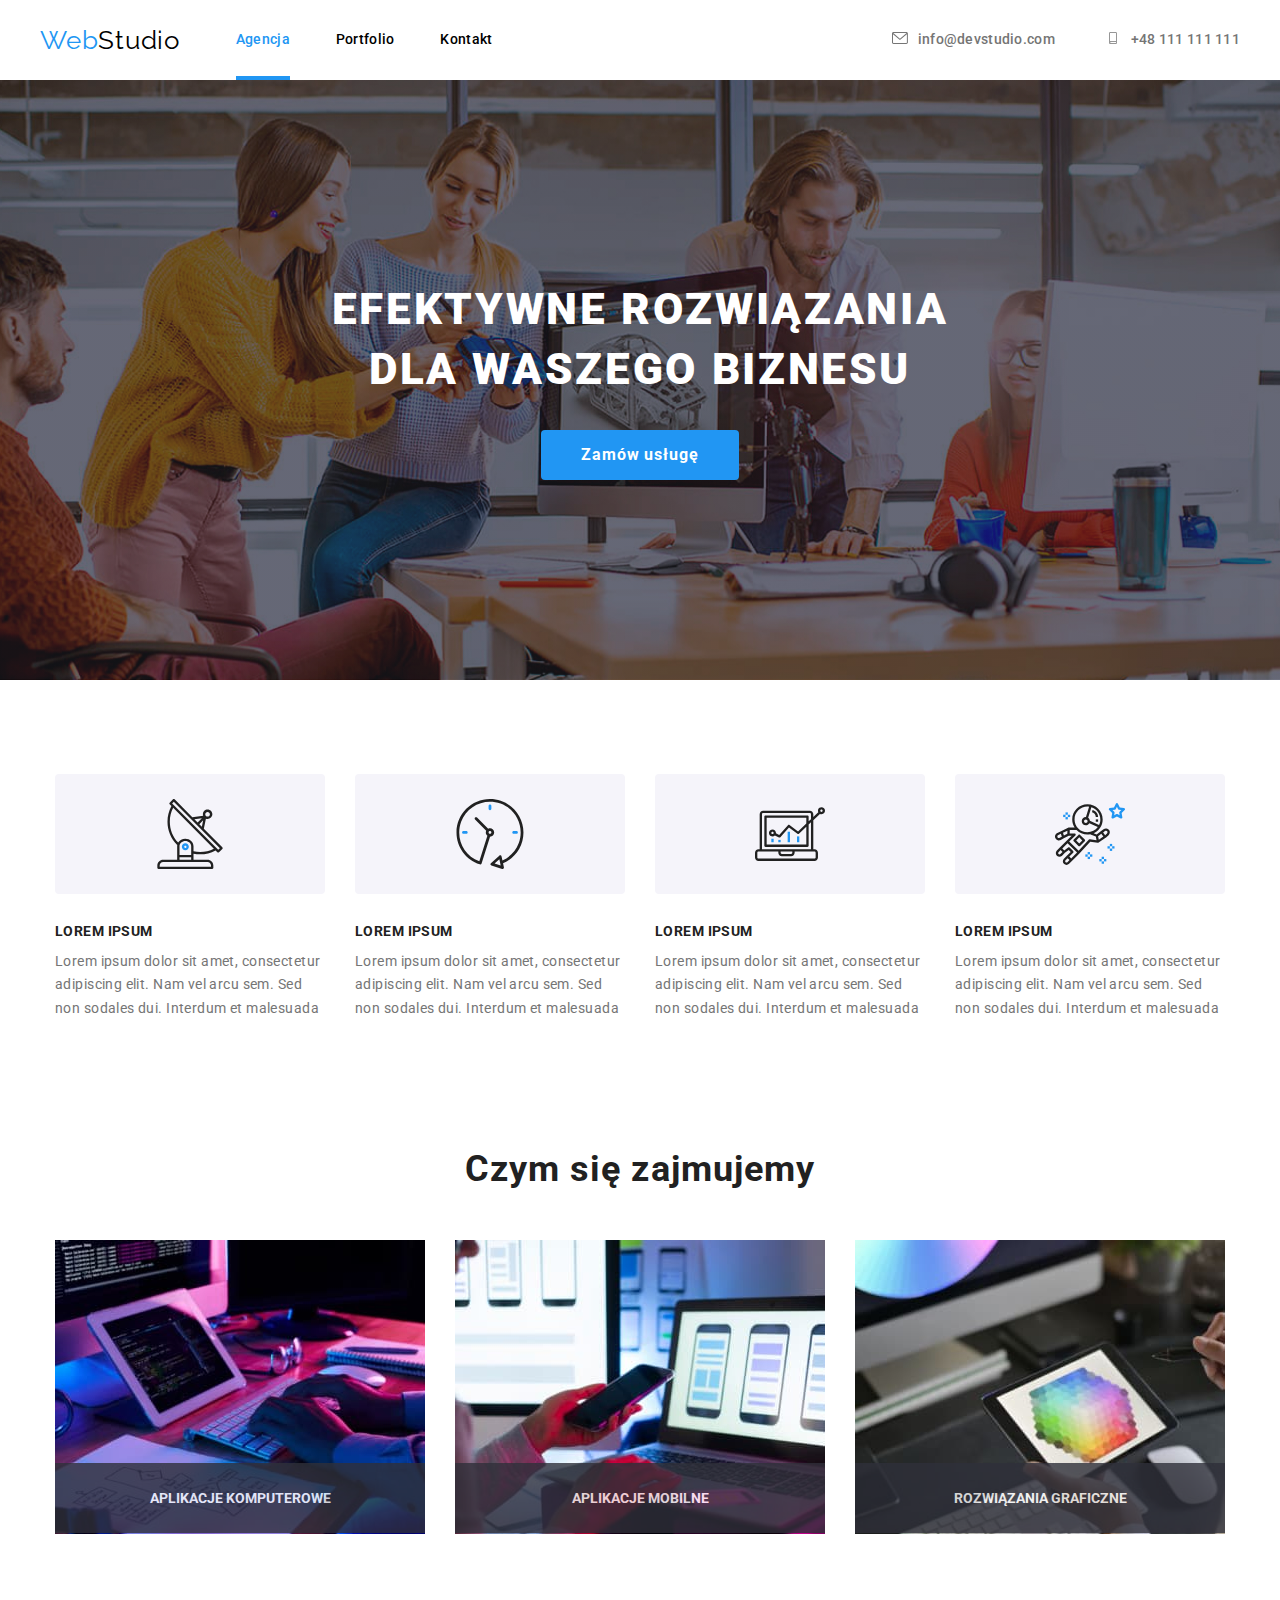
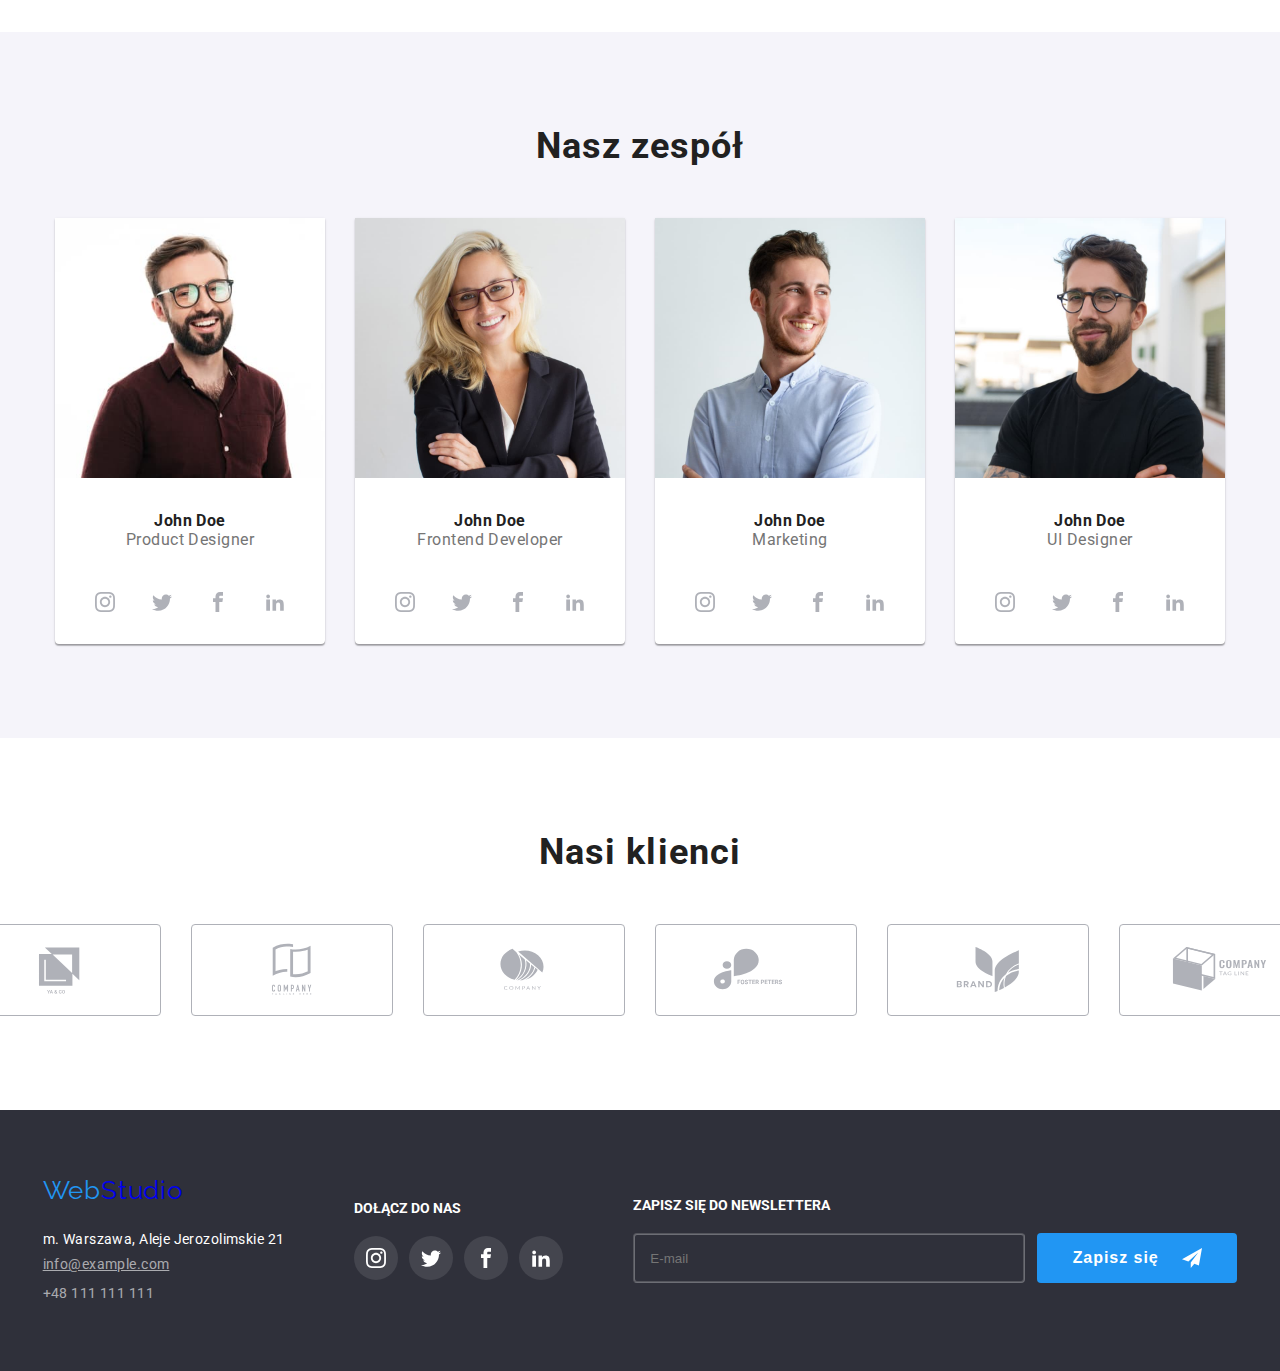
==== index.html @ 7dbed8f9 "mobile response" ====
<!DOCTYPE html>
<html lang="pl">
  <head>
    <meta charset="UTF-8" />
    <meta http-equiv="X-UA-Compatible" content="IE=edge" />
    <meta name="viewport" content="width=device-width, initial-scale=1.0" />
    <link rel="stylesheet" href="./css/modern-normalize.css" />
    <link href="./css/main.min.css" rel="stylesheet" />
    <title>Zadanie domowe nr 8 - strona główna</title>
    <link rel="preconnect" href="https://fonts.googleapis.com" />
    <link rel="preconnect" href="https://fonts.gstatic.com" crossorigin />
    <link
      href="https://fonts.googleapis.com/css2?family=Raleway:wght@700&family=Roboto:wght@400;500;700;900&display=swap"
      rel="stylesheet"
    />
  </head>
  <body>
    <div class="modal__backdrop is-hidden" data-modal>
      <div class="modal">
        <button class="modal__btn" data-modal-close>
          <svg class="modal__close-btn" width="11" height="11">
            <use href="./images/sprite.svg#close-x"></use>
          </svg>
        </button>
        <h1 class="modal__header">Zostaw swoje dane w formularzu poniżej</h1>
        <form>
          <label class="modal__label" for="name">Imię</label>
          <div id="name" class="modal__fieldset">
            <input name="Name-form" class="modal__input" type="text" />
            <svg class="modal__ico" width="12" height="12">
              <use href="./images/icons.svg#ico-name"></use>
            </svg>
          </div>

          <label class="modal__label" for="phone">Telefon</label>
          <div id="phone" class="modal__fieldset">
            <input name="Phone-form" class="modal__input" type="tel" />
            <svg class="modal__ico" width="13" height="13">
              <use href="./images/icons.svg#ico-phone"></use>
            </svg>
          </div>

          <label class="modal__label" for="email">Email</label>
          <div id="email" class="modal__fieldset">
            <input name="Mail-form" class="modal__input" type="email" />
            <svg class="modal__ico" width="15" height="12">
              <use href="./images/icons.svg#ico-mail"></use>
            </svg>
          </div>

          <label class="modal__label" for="comment">Komentarz</label>
          <div id="comment" class="modal__textarea-fieldset">
            <textarea
              name="Comment-form"
              class="modal__input modal__textarea"
              placeholder="Wprowadź tekst"
            ></textarea>
          </div>
          <div class="modal__checkbox">
            <label class="modal__checkbox-label"
              ><input
                class="modal__check-input"
                type="checkbox"
                name="checkbox"
              />
              <svg class="modal__ico modal__ico-checked" width="18" height="18">
                <use href="./images/icons.svg#ico-checked"></use>
              </svg>
              <div class="modal__ico modal__ico-unchecked"></div>
              <p class="modal__rule-information">
                Oświadczam iż akceptuję
                <a class="modal__rule-information-color" href="#Regulamin"
                  >Regulamin</a
                >
                i
                <a class="modal__rule-information-color" href="#Polityka"
                  >Politykę Prywatności.</a
                >
              </p>
            </label>
          </div>
          <div class="modal__button-container">
            <button class="modal__button" type="submit">Wyślij</button>
          </div>
        </form>
      </div>
    </div>

    <header class="header">
      <div class="header__cointainer">
        <p class="header__logo">
          <a href="./index.html" class="header__logo">
            <span class="blue">Web</span>Studio</a
          >
        </p>
        <div class="header__mobile-menu">
          <svg width="24" height="16">
            <use href="./images/sprite.svg#menu-mobile"></use>
          </svg>
        </div>
        <nav class="header__navigation">
          <ul class="header__menu">
            <li>
              <a href="./index.html"
                ><p class="header__link header__link--active">Agencja</p></a
              >
            </li>
            <li>
              <a href="./portfolio.html"
                ><p class="header__link">Portfolio</p></a
              >
            </li>
            <li>
              <a href="#"><p class="header__link">Kontakt</p></a>
            </li>
          </ul>
        </nav>
        <ul class="header__adres">
          <li>
            <div class="header__post">
              <a class="header__mail" href="mailto:info@devstudio.com">
                <svg class="header__envelope" width="16" height="12">
                  <use href="./images/sprite.svg#icon-envelope"></use>
                </svg>
                <p class="header__contact">info@devstudio.com</p></a
              >
            </div>
          </li>
          <li>
            <div class="header__tel">
              <a class="header__mobile" href="tel:+48111111111">
                <svg class="header__phone" width="16" height="12">
                  <use href="./images/sprite.svg#icon-smartphone"></use>
                </svg>
                <p class="header__contact">+48 111 111 111</p></a
              >
            </div>
          </li>
        </ul>
      </div>
    </header>
    <main>
      <section class="banner">
        <h1 class="banner__title">
          Efektywne rozwiązania <br />
          dla waszego biznesu
        </h1>

        <button class="banner__button" type="button" data-modal-open>
          Zamów usługę
        </button>
      </section>

      <div class="property-container">
        <section class="property">
          <div class="property__list-container">
            <h2 style="opacity: 0; pointer-events: none; position: absolute">
              Lista
            </h2>
            <ul class="property__logos--screen-large">
              <li>
                <div class="property__logo">
                  <svg width="70" height="70">
                    <use href="./images/sprite.svg#icon-antenna-1"></use>
                  </svg>
                </div>
              </li>
              <li>
                <div class="property__logo">
                  <svg width="70" height="70">
                    <use href="./images/sprite.svg#icon-clock-1"></use>
                  </svg>
                </div>
              </li>
              <li>
                <div class="property__logo">
                  <svg width="70" height="70">
                    <use href="./images/sprite.svg#icon-diagram-1"></use>
                  </svg>
                </div>
              </li>
              <li>
                <div class="property__logo">
                  <svg width="70" height="70">
                    <use href="./images/sprite.svg#icon-astronaut-1"></use>
                  </svg>
                </div>
              </li>
              <li class="property__textbox">
                <h3 class="property__title">Lorem ipsum</h3>
                <p class="property__information">
                  Lorem ipsum dolor sit amet, consectetur adipiscing elit. Nam
                  vel arcu sem. Sed non sodales dui. Interdum et malesuada
                </p>
              </li>
              <li class="property__textbox">
                <h3 class="property__title">Lorem ipsum</h3>
                <p class="property__information">
                  Lorem ipsum dolor sit amet, consectetur adipiscing elit. Nam
                  vel arcu sem. Sed non sodales dui. Interdum et malesuada
                </p>
              </li>
              <li class="property__textbox">
                <h3 class="property__title">Lorem ipsum</h3>
                <p class="property__information">
                  Lorem ipsum dolor sit amet, consectetur adipiscing elit. Nam
                  vel arcu sem. Sed non sodales dui. Interdum et malesuada
                </p>
              </li>
              <li class="property__textbox">
                <h3 class="property__title">Lorem ipsum</h3>
                <p class="property__information">
                  Lorem ipsum dolor sit amet, consectetur adipiscing elit. Nam
                  vel arcu sem. Sed non sodales dui. Interdum et malesuada
                </p>
              </li>
            </ul>
            <!-- <ul class="property__description--mobile">
              <li class="property__textbox">
                <h3 class="property__title">Lorem ipsum</h3>
                <p class="property__information">
                  Lorem ipsum dolor sit amet, consectetur adipiscing elit. Nam
                  vel arcu sem. Sed non sodales dui. Interdum et malesuada
                </p>
              </li>
              <li class="property__textbox">
                <h3 class="property__title">Lorem ipsum</h3>
                <p class="property__information">
                  Lorem ipsum dolor sit amet, consectetur adipiscing elit. Nam
                  vel arcu sem. Sed non sodales dui. Interdum et malesuada
                </p>
              </li>
              <li class="property__textbox">
                <h3 class="property__title">Lorem ipsum</h3>
                <p class="property__information">
                  Lorem ipsum dolor sit amet, consectetur adipiscing elit. Nam
                  vel arcu sem. Sed non sodales dui. Interdum et malesuada
                </p>
              </li>
              <li class="property__textbox">
                <h3 class="property__title">Lorem ipsum</h3>
                <p class="property__information">
                  Lorem ipsum dolor sit amet, consectetur adipiscing elit. Nam
                  vel arcu sem. Sed non sodales dui. Interdum et malesuada
                </p>
              </li>
            </ul> -->
            <ul class="property__logos--screen-medium">
              <li>
                <div class="property__logo">
                  <svg width="70" height="70">
                    <use href="./images/sprite.svg#icon-antenna-1"></use>
                  </svg>
                </div>
              </li>
              <li>
                <div class="property__logo">
                  <svg width="70" height="70">
                    <use href="./images/sprite.svg#icon-clock-1"></use>
                  </svg>
                </div>
              </li>

              <li class="property__textbox">
                <h3 class="property__title">Lorem ipsum</h3>
                <p class="property__information">
                  Lorem ipsum dolor sit amet, consectetur adipiscing elit. Nam
                  vel arcu sem. Sed non sodales dui. Interdum et malesuada
                </p>
              </li>
              <li class="property__textbox">
                <h3 class="property__title">Lorem ipsum</h3>
                <p class="property__information">
                  Lorem ipsum dolor sit amet, consectetur adipiscing elit. Nam
                  vel arcu sem. Sed non sodales dui. Interdum et malesuada
                </p>
              </li>
              <li>
                <div class="property__logo">
                  <svg width="70" height="70">
                    <use href="./images/sprite.svg#icon-diagram-1"></use>
                  </svg>
                </div>
              </li>
              <li>
                <div class="property__logo">
                  <svg width="70" height="70">
                    <use href="./images/sprite.svg#icon-astronaut-1"></use>
                  </svg>
                </div>
              </li>
              <li class="property__textbox">
                <h3 class="property__title">Lorem ipsum</h3>
                <p class="property__information">
                  Lorem ipsum dolor sit amet, consectetur adipiscing elit. Nam
                  vel arcu sem. Sed non sodales dui. Interdum et malesuada
                </p>
              </li>
              <li class="property__textbox">
                <h3 class="property__title">Lorem ipsum</h3>
                <p class="property__information">
                  Lorem ipsum dolor sit amet, consectetur adipiscing elit. Nam
                  vel arcu sem. Sed non sodales dui. Interdum et malesuada
                </p>
              </li>
            </ul>
            <ul class="property__logos--screen-mobile">
              <li>
                <div class="property__logo">
                  <svg width="70" height="70">
                    <use href="./images/sprite.svg#icon-antenna-1"></use>
                  </svg>
                </div>
              </li>
              <li class="property__textbox">
                <h3 class="property__title">Lorem ipsum</h3>
                <p class="property__information">
                  Lorem ipsum dolor sit amet, consectetur adipiscing elit. Nam
                  vel arcu sem. Sed non sodales dui. Interdum et malesuada
                </p>
              </li>
              <li>
                <div class="property__logo">
                  <svg width="70" height="70">
                    <use href="./images/sprite.svg#icon-clock-1"></use>
                  </svg>
                </div>
              </li>
              <li class="property__textbox">
                <h3 class="property__title">Lorem ipsum</h3>
                <p class="property__information">
                  Lorem ipsum dolor sit amet, consectetur adipiscing elit. Nam
                  vel arcu sem. Sed non sodales dui. Interdum et malesuada
                </p>
              </li>
              <li>
                <div class="property__logo">
                  <svg width="70" height="70">
                    <use href="./images/sprite.svg#icon-diagram-1"></use>
                  </svg>
                </div>
              </li>
              <li class="property__textbox">
                <h3 class="property__title">Lorem ipsum</h3>
                <p class="property__information">
                  Lorem ipsum dolor sit amet, consectetur adipiscing elit. Nam
                  vel arcu sem. Sed non sodales dui. Interdum et malesuada
                </p>
              </li>
              <li>
                <div class="property__logo">
                  <svg width="70" height="70">
                    <use href="./images/sprite.svg#icon-astronaut-1"></use>
                  </svg>
                </div>
              </li>

              <li class="property__textbox">
                <h3 class="property__title">Lorem ipsum</h3>
                <p class="property__information">
                  Lorem ipsum dolor sit amet, consectetur adipiscing elit. Nam
                  vel arcu sem. Sed non sodales dui. Interdum et malesuada
                </p>
              </li>
            </ul>
          </div>
          <div class="task">
            <h2 class="task__header">Czym się zajmujemy</h2>

            <ul class="task__img">
              <li>
                <img
                  src="./images/1.jpg"
                  alt="Mężczyzna piszący na klawiaturze"
                  width="370"
                  height="294"
                />
                <p class="task__description">aplikacje komputerowe</p>
              </li>
              <li>
                <img
                  src="./images/2.jpg"
                  alt="Osoba pracująca przy komputerze"
                  width="370"
                  height="294"
                />
                <p class="task__description">aplikacje mobilne</p>
              </li>
              <li>
                <img
                  src="./images/3.jpg"
                  alt="Osoba trzyma w ręku tablet"
                  width="370"
                  height="294"
                />
                <p class="task__description">rozwiązania graficzne</p>
              </li>
            </ul>
          </div>
        </section>
      </div>
      <section class="team">
        <h2 class="team__header">Nasz zespół</h2>
        <ul class="team__workers">
          <li class="team__worker-box">
            <img
              src="./images/e1.jpg"
              alt="Pracownik"
              width="270"
              height="260"
            />
            <div class="team__title-box">
              <h3 class="team__title"><strong>John Doe</strong></h3>
              <p class="team__position">Product Designer</p>
            </div>
            <div class="team__socials">
              <div class="team__ico">
                <svg class="team__icon" width="20" height="20">
                  <use href="./images/sprite.svg#icon-instagram"></use>
                </svg>
              </div>
              <div class="team__ico">
                <svg class="team__icon" width="20" height="20">
                  <use href="./images/sprite.svg#icon-twitter"></use>
                </svg>
              </div>
              <div class="team__ico">
                <svg class="team__icon" width="20" height="20">
                  <use href="./images/sprite.svg#icon-facebook"></use>
                </svg>
              </div>
              <div class="team__ico">
                <svg class="team__icon" width="20" height="20">
                  <use href="./images/sprite.svg#icon-linkedin2"></use>
                </svg>
              </div>
            </div>
          </li>
          <li class="team__worker-box">
            <img
              src="./images/e2.jpg"
              alt="Pracownik"
              width="270"
              height="260"
            />
            <div class="team__title-box">
              <h3 class="team__title"><strong>John Doe</strong></h3>
              <p class="team__position">Frontend Developer</p>
            </div>
            <div class="team__socials">
              <div class="team__ico">
                <svg class="team__icon" width="20" height="20">
                  <use href="./images/sprite.svg#icon-instagram"></use>
                </svg>
              </div>
              <div class="team__ico">
                <svg class="team__icon" width="20" height="20">
                  <use href="./images/sprite.svg#icon-twitter"></use>
                </svg>
              </div>
              <div class="team__ico">
                <svg class="team__icon" width="20" height="20">
                  <use href="./images/sprite.svg#icon-facebook"></use>
                </svg>
              </div>
              <div class="team__ico">
                <svg class="team__icon" width="20" height="20">
                  <use href="./images/sprite.svg#icon-linkedin2"></use>
                </svg>
              </div>
            </div>
          </li>
          <li class="team__worker-box">
            <img
              src="./images/e3.jpg"
              alt="Pracownik"
              width="270"
              height="260"
            />
            <div class="team__title-box">
              <h3 class="team__title"><strong>John Doe</strong></h3>
              <p class="team__position">Marketing</p>
            </div>
            <div class="team__socials">
              <div class="team__ico">
                <svg class="team__icon" width="20" height="20">
                  <use href="./images/sprite.svg#icon-instagram"></use>
                </svg>
              </div>
              <div class="team__ico">
                <svg class="team__icon" width="20" height="20">
                  <use href="./images/sprite.svg#icon-twitter"></use>
                </svg>
              </div>
              <div class="team__ico">
                <svg class="team__icon" width="20" height="20">
                  <use href="./images/sprite.svg#icon-facebook"></use>
                </svg>
              </div>
              <div class="team__ico">
                <svg class="team__icon" width="20" height="20">
                  <use href="./images/sprite.svg#icon-linkedin2"></use>
                </svg>
              </div>
            </div>
          </li>
          <li class="team__worker-box">
            <img
              src="./images/e4.jpg"
              alt="Pracownik"
              width="270"
              height="260"
            />
            <div class="team__title-box">
              <h3 class="team__title"><strong>John Doe</strong></h3>
              <p class="team__position">UI Designer</p>
            </div>
            <div class="team__socials">
              <div class="team__ico">
                <svg class="team__icon" width="20" height="20">
                  <use href="./images/sprite.svg#icon-instagram"></use>
                </svg>
              </div>
              <div class="team__ico">
                <svg class="team__icon" width="20" height="20">
                  <use href="./images/sprite.svg#icon-twitter"></use>
                </svg>
              </div>
              <div class="team__ico">
                <svg class="team__icon" width="20" height="20">
                  <use href="./images/sprite.svg#icon-facebook"></use>
                </svg>
              </div>
              <div class="team__ico">
                <svg class="team__icon" width="20" height="20">
                  <use href="./images/sprite.svg#icon-linkedin2"></use>
                </svg>
              </div>
            </div>
          </li>
        </ul>
      </section>
      <section class="customers">
        <h2 class="customers__header">Nasi klienci</h2>
        <ul class="customers__list">
          <li>
            <div class="customer__box">
              <svg class="customer__icon" width="106" height="60">
                <use href="./images/sprite.svg#icon-Logo1"></use>
              </svg>
            </div>
          </li>
          <li>
            <div class="customer__box">
              <svg class="customer__icon" width="106" height="60">
                <use href="./images/sprite.svg#icon-Logo2"></use>
              </svg>
            </div>
          </li>
          <li>
            <div class="customer__box">
              <svg class="customer__icon" width="106" height="60">
                <use href="./images/sprite.svg#icon-Logo3"></use>
              </svg>
            </div>
          </li>
          <li>
            <div class="customer__box">
              <svg class="customer__icon" width="106" height="60">
                <use href="./images/sprite.svg#icon-Logo4"></use>
              </svg>
            </div>
          </li>
          <li>
            <div class="customer__box">
              <svg class="customer__icon" width="106" height="60">
                <use href="./images/sprite.svg#icon-Logo5"></use>
              </svg>
            </div>
          </li>
          <li>
            <div class="customer__box">
              <svg class="customer__icon" width="106" height="60">
                <use href="./images/sprite.svg#icon-Logo6"></use>
              </svg>
            </div>
          </li>
        </ul>
      </section>
    </main>

    <footer class="footer">
      <div class="footer__cointainer">
        <div class="footer-navigation">
          <p class="footer-navigation__logo">
            <a href="./index.html"><span class="blue">Web</span>Studio</a>
          </p>
          <address>
            <p class="footer-navigation__adres">
              m. Warszawa, Aleje Jerozolimskie 21
            </p>
            <ul class="footer-navigation__list">
              <li class="footer-navigation__element">
                <a
                  href="mailto:info@example.com"
                  class="footer-navigation__link underline"
                  >info@example.com</a
                >
              </li>
              <li class="footer-navigation__element">
                <a href="tel:+48111111111" class="footer-navigation__link"
                  >+48 111 111 111</a
                >
              </li>
            </ul>
          </address>
        </div>
        <div class="footer-socials">
          <p class="footer__join-title">Dołącz do nas</p>
          <div class="footer-socials__logos">
            <div class="footer-socials__ico">
              <svg width="20" height="20">
                <use href="./images/sprite.svg#icon-instagram"></use>
              </svg>
            </div>
            <div class="footer-socials__ico">
              <svg width="20" height="20">
                <use href="./images/sprite.svg#icon-twitter"></use>
              </svg>
            </div>
            <div class="footer-socials__ico">
              <svg width="20" height="20">
                <use href="./images/sprite.svg#icon-facebook"></use>
              </svg>
            </div>
            <div class="footer-socials__ico">
              <svg width="20" height="20">
                <use href="./images/sprite.svg#icon-linkedin2"></use>
              </svg>
            </div>
          </div>
        </div>
        <div class="footer-news">
          <p class="footer__news-title">zapisz się do newslettera</p>
          <div class="footer-news__input">
            <form class="footer-news__form">
              <fieldset class="footer-news__fieldset">
                <input
                  class="footer-news__email"
                  type="email"
                  placeholder="E-mail"
                />
              </fieldset>
              <button class="footer-news__form-button" type="submit">
                Zapisz się
                <svg class="footer-news__send-icon" width="20" height="20">
                  <use href="./images/icons.svg#send"></use>
                </svg>
              </button>
            </form>
          </div>
        </div>
      </div>
    </footer>
    <script src="./js/modal.js"></script>
  </body>
</html>
---- css/main.min.css ----
:root{--logo-color: #2196f3;--logohover-color: #88c9ff;--dark-color: #000;--bright-color: #fff;--second-color: #757575;--third-color: #212121;--border-color: #eee;--theme-color: #2f303a;--team-color: #f5f4fa;--line-color: #e5e5e5;--ico-color: #afb1b8;--placeholder-color: rgba(117, 117, 117, 0.5)}*,*::after,*::before{margin:0;padding:0}.container{width:1200px;margin:auto}body{font-family:"Roboto","Arial",sans-serif;margin:0;color:var(--dark-color)}.line{width:100%;border-top:2px solid var(--line-color)}.blue{color:var(--logo-color)}:root{--small: 480px;--medium: 768px;--large: 1200px}.modal__backdrop{position:fixed;display:flex;left:0;top:0;width:100%;height:100%;background-color:rgba(0,0,0,.2);transition:transform 250ms cubic-bezier(0.4, 0, 0.2, 1);z-index:1}.modal{position:relative;display:flex;flex-direction:column;width:370px;height:609px;background-color:var(--bright-color);margin-left:auto;margin-right:auto;margin-top:220px;border-radius:4px;padding:40px;box-shadow:0px 1px 3px rgba(0,0,0,.12),0px 1px 1px rgba(0,0,0,.14),0px 2px 1px rgba(0,0,0,.2);z-index:3}.modal__btn{position:absolute;display:flex;align-items:center;justify-content:center;top:8px;right:8px;cursor:pointer;width:30px;height:30px;border:solid rgba(0,0,0,.18) 1px;border-radius:50%;font-size:11px;background-color:var(--bright-color)}.is-hidden{transform:translateY(-100%);opacity:0;visibility:hidden;pointer-events:none}.modal__close-btn{fill:var(--dark-color);transition:fill 250ms cubic-bezier(0.4, 0, 0.2, 1)}.modal__close-btn :hover{fill:var(--logo-color)}.modal__header{width:370px;font-weight:700;font-size:20px;line-height:1,15;text-align:center;letter-spacing:.03em;color:var(--third-color);margin-bottom:12px;margin-left:auto;margin-right:auto}.modal__fieldset{display:flex;border-radius:4px;border:solid 1px rgba(33,33,33,.1568627451);padding:5px;margin-bottom:10px;align-items:center;padding-left:30px;font-size:12px;line-height:1.16;letter-spacing:.01em;height:40px;position:relative;transition:border-color 250ms cubic-bezier(0.4, 0, 0.2, 1)}.modal__ico{fill:#000;position:absolute;left:15px;transition:fill 250ms cubic-bezier(0.4, 0, 0.2, 1)}.modal__textarea-fieldset:has(.modal__textarea:focus),.modal__fieldset:has(.modal__input:focus),.modal__fieldset:has(.modal__input:focus) svg{border-color:var(--logo-color);fill:var(--logo-color)}.modal__input{outline:none;border:none;width:100%}.modal__textarea-fieldset{border-radius:4px;border:solid 1px rgba(33,33,33,.1568627451);padding:5px;margin-bottom:10px;height:120px;transition:border-color 250ms cubic-bezier(0.4, 0, 0.2, 1)}.modal__textarea{width:100%;resize:none;padding:12px 16px;font-size:12px;line-height:1.16;letter-spacing:.01em;max-width:92%}.modal__textarea::-moz-placeholder{color:var(--placeholder-color)}.modal__textarea:-ms-input-placeholder{color:var(--placeholder-color)}.modal__textarea::placeholder{color:var(--placeholder-color)}.modal__label{font-size:12px;line-height:1,16;letter-spacing:.01em;color:var(--second-color);margin-bottom:4px}.modal__checkbox-label{display:flex;align-items:center}.modal__checkbox-label input:checked+.modal__ico-checked{opacity:1}.modal__checkbox-label input:checked{opacity:0}.modal__checkbox{margin-top:20px;display:flex;justify-content:space-evenly;position:relative;align-items:center}.modal__check-input{z-index:101;opacity:0;width:16px;margin-inline:10px;outline:3px #000}.modal__rule-information{font-size:12px;line-height:1,1;letter-spacing:.03em;color:var(--second-color);width:350px}.modal__rule-information-color{color:var(--logo-color)}.modal__ico-checked{position:absolute;left:5.5px;bottom:0px;opacity:0;z-index:102}.modal__ico-unchecked{position:absolute;width:16px;height:16px;z-index:100;left:5px;border:2px solid #000;border-radius:3px;bottom:0}.modal__button-container{display:flex;justify-content:center;align-items:center}.modal__button{background-color:var(--logo-color);color:var(--bright-color);font-weight:700;font-size:16px;line-height:1.87;display:flex;align-items:center;justify-content:center;padding-block:10px;letter-spacing:.06em;width:200px;border-radius:4px;border-color:rgba(0,0,0,0);box-shadow:0px 4px 4px rgba(0,0,0,.15);margin-top:30px;cursor:pointer}@media screen and (min-width: 768px){.modal__backdrop{position:fixed;display:flex;left:0;top:0;width:100%;height:100%;background-color:rgba(0,0,0,.2);transition:transform 250ms cubic-bezier(0.4, 0, 0.2, 1);z-index:1}.modal{position:relative;display:flex;flex-direction:column;width:450px;height:609px;background-color:var(--bright-color);margin-left:auto;margin-right:auto;margin-top:220px;border-radius:4px;padding:40px;box-shadow:0px 1px 3px rgba(0,0,0,.12),0px 1px 1px rgba(0,0,0,.14),0px 2px 1px rgba(0,0,0,.2);z-index:3}.modal__btn{position:absolute;display:flex;align-items:center;justify-content:center;top:8px;right:8px;cursor:pointer;width:30px;height:30px;border:solid rgba(0,0,0,.18) 1px;border-radius:50%;font-size:11px;background-color:var(--bright-color)}.is-hidden{transform:translateY(-100%);opacity:0;visibility:hidden;pointer-events:none}.modal__close-btn{fill:var(--dark-color);transition:fill 250ms cubic-bezier(0.4, 0, 0.2, 1)}.modal__close-btn :hover{fill:var(--logo-color)}.modal__header{width:370px;font-weight:700;font-size:20px;line-height:1,15;text-align:center;letter-spacing:.03em;color:var(--third-color);margin-bottom:12px;margin-left:auto;margin-right:auto}.modal__fieldset{display:flex;border-radius:4px;border:solid 1px rgba(33,33,33,.1568627451);padding:5px;margin-bottom:10px;align-items:center;padding-left:30px;font-size:12px;line-height:1.16;letter-spacing:.01em;height:40px;position:relative;transition:border-color 250ms cubic-bezier(0.4, 0, 0.2, 1)}.modal__ico{fill:#000;position:absolute;left:15px;transition:fill 250ms cubic-bezier(0.4, 0, 0.2, 1)}.modal__textarea-fieldset:has(.modal__textarea:focus),.modal__fieldset:has(.modal__input:focus),.modal__fieldset:has(.modal__input:focus) svg{border-color:var(--logo-color);fill:var(--logo-color)}.modal__input{outline:none;border:none;width:100%}.modal__textarea-fieldset{border-radius:4px;border:solid 1px rgba(33,33,33,.1568627451);padding:5px;margin-bottom:10px;height:120px;transition:border-color 250ms cubic-bezier(0.4, 0, 0.2, 1)}.modal__textarea{width:100%;resize:none;padding:12px 16px;font-size:12px;line-height:1.16;letter-spacing:.01em;max-width:92%}.modal__textarea::-moz-placeholder{color:var(--placeholder-color)}.modal__textarea:-ms-input-placeholder{color:var(--placeholder-color)}.modal__textarea::placeholder{color:var(--placeholder-color)}.modal__label{font-size:12px;line-height:1,16;letter-spacing:.01em;color:var(--second-color);margin-bottom:4px}.modal__checkbox-label{display:flex;align-items:center}.modal__checkbox-label input:checked+.modal__ico-checked{opacity:1}.modal__checkbox-label input:checked{opacity:0}.modal__checkbox{margin-top:20px;display:flex;justify-content:space-evenly;position:relative;align-items:center}.modal__check-input{z-index:101;opacity:0;width:16px;margin-inline:10px;outline:3px #000}.modal__rule-information{font-size:14px;line-height:1,7;letter-spacing:.03em;color:var(--second-color);width:100%}.modal__rule-information-color{color:var(--logo-color)}.modal__ico-checked{position:absolute;left:18.5px;bottom:0px;opacity:0;z-index:102}.modal__ico-unchecked{position:absolute;width:16px;height:16px;z-index:100;left:18px;border:2px solid #000;border-radius:3px;bottom:0}.modal__button-container{display:flex;justify-content:center;align-items:center}.modal__button{background-color:var(--logo-color);color:var(--bright-color);font-weight:700;font-size:16px;line-height:1.87;display:flex;align-items:center;justify-content:center;padding-block:10px;letter-spacing:.06em;width:200px;border-radius:4px;border-color:rgba(0,0,0,0);box-shadow:0px 4px 4px rgba(0,0,0,.15);margin-top:30px;cursor:pointer}}@media screen and (min-width: 1200px){.modal__backdrop{position:fixed;display:flex;left:0;top:0;width:100%;height:100%;background-color:rgba(0,0,0,.2);transition:transform 250ms cubic-bezier(0.4, 0, 0.2, 1);z-index:1}.modal{position:relative;display:flex;flex-direction:column;width:528px;height:581px;background-color:var(--bright-color);margin-left:auto;margin-right:auto;margin-top:220px;border-radius:4px;padding:40px;box-shadow:0px 1px 3px rgba(0,0,0,.12),0px 1px 1px rgba(0,0,0,.14),0px 2px 1px rgba(0,0,0,.2);z-index:3}.modal__btn{position:absolute;display:flex;align-items:center;justify-content:center;top:8px;right:8px;cursor:pointer;width:30px;height:30px;border:solid rgba(0,0,0,.18) 1px;border-radius:50%;font-size:11px;background-color:var(--bright-color)}.is-hidden{transform:translateY(-100%);opacity:0;visibility:hidden;pointer-events:none}.modal__close-btn{fill:var(--dark-color);transition:fill 250ms cubic-bezier(0.4, 0, 0.2, 1)}.modal__close-btn :hover{fill:var(--logo-color)}.modal__header{width:100%;font-weight:700;font-size:20px;line-height:1,15;text-align:center;letter-spacing:.03em;color:var(--third-color);margin-bottom:12px}.modal__fieldset{display:flex;border-radius:4px;border:solid 1px rgba(33,33,33,.1568627451);padding:5px;margin-bottom:10px;align-items:center;padding-left:30px;font-size:12px;line-height:1.16;letter-spacing:.01em;height:40px;position:relative;transition:border-color 250ms cubic-bezier(0.4, 0, 0.2, 1)}.modal__ico{fill:#000;position:absolute;left:15px;transition:fill 250ms cubic-bezier(0.4, 0, 0.2, 1)}.modal__textarea-fieldset:has(.modal__textarea:focus),.modal__fieldset:has(.modal__input:focus),.modal__fieldset:has(.modal__input:focus) svg{border-color:var(--logo-color);fill:var(--logo-color)}.modal__input{outline:none;border:none;width:100%}.modal__textarea-fieldset{border-radius:4px;border:solid 1px rgba(33,33,33,.1568627451);padding:5px;margin-bottom:10px;height:120px;transition:border-color 250ms cubic-bezier(0.4, 0, 0.2, 1)}.modal__textarea{width:100%;resize:none;padding:12px 16px;font-size:12px;line-height:1.16;letter-spacing:.01em;max-width:92%}.modal__textarea::-moz-placeholder{color:var(--placeholder-color)}.modal__textarea:-ms-input-placeholder{color:var(--placeholder-color)}.modal__textarea::placeholder{color:var(--placeholder-color)}.modal__label{font-size:12px;line-height:1,16;letter-spacing:.01em;color:var(--second-color);margin-bottom:4px}.modal__checkbox-label{display:flex;align-items:center}.modal__checkbox-label input:checked+.modal__ico-checked{opacity:1}.modal__checkbox-label input:checked{opacity:0}.modal__checkbox{margin-top:20px;display:flex;justify-content:space-evenly;position:relative;align-items:center}.modal__check-input{z-index:101;opacity:0;width:16px;margin-inline:10px;outline:3px #000}.modal__rule-information{font-size:14px;line-height:1,7;letter-spacing:.03em;color:var(--second-color)}.modal__rule-information-color{color:var(--logo-color)}.modal__ico-checked{position:absolute;left:18.5px;bottom:0px;opacity:0;z-index:102}.modal__ico-unchecked{position:absolute;width:16px;height:16px;z-index:100;left:18px;border:2px solid #000;border-radius:3px;bottom:0}.modal__button-container{display:flex;justify-content:center;align-items:center}.modal__button{background-color:var(--logo-color);color:var(--bright-color);font-weight:700;font-size:16px;line-height:1.87;display:flex;align-items:center;justify-content:center;padding-block:10px;letter-spacing:.06em;width:200px;border-radius:4px;border-color:rgba(0,0,0,0);box-shadow:0px 4px 4px rgba(0,0,0,.15);margin-top:30px;cursor:pointer}}.header{background-color:#fff;height:80px;display:flex;max-width:480px;margin-left:auto;margin-right:auto}.header__mobile-menu{display:flex}.header__cointainer{display:flex;justify-content:space-between;align-items:center;margin:auto;width:450px}.header__navigation{display:none;justify-content:center;width:50%}.header__logo{color:var(--dark-color);text-decoration:none;font-family:"Raleway",sans-serif;font-size:26px;line-height:1.55;letter-spacing:.03em}.header__logo :visited{color:var(--dark-color)}.header__menu{list-style:none;display:none;gap:46px}.header__menu a{text-decoration:none}.header__link{color:var(--dark-color);font-weight:500;font-size:14px;line-height:1.14;letter-spacing:.02em;position:relative;transition:color 250ms cubic-bezier(0.4, 0, 0.2, 1),background-color 250ms cubic-bezier(0.4, 0, 0.2, 1),width 250ms cubic-bezier(0.4, 0, 0.2, 1),height 250ms cubic-bezier(0.4, 0, 0.2, 1)}.header__link:hover{color:var(--logo-color)}.header__link:hover::after{position:absolute;content:"";top:44px;left:0;width:100%;height:4px;background-color:var(--logo-color)}.header__link:focus{color:var(--logo-color)}.header__link--active{color:var(--logo-color);font-weight:500;font-size:14px;line-height:1.14;letter-spacing:.02em;position:relative;transition:color 250ms cubic-bezier(0.4, 0, 0.2, 1),background-color 250ms cubic-bezier(0.4, 0, 0.2, 1),width 250ms cubic-bezier(0.4, 0, 0.2, 1),height 250ms cubic-bezier(0.4, 0, 0.2, 1)}.header__link--active:hover{color:var(--logo-color)}.header__link--active:focus{color:var(--logo-color)}.header__link--active:after{position:absolute;content:"";top:44px;left:0;width:100%;height:4px;background-color:var(--logo-color)}.header__adres{list-style:none;display:none;flex-direction:column;gap:10px}.header__adres a{text-decoration:none}.header__contact{color:var(--second-color);font-weight:500;font-size:14px;line-height:1.14;letter-spacing:.02em;transition:color 250ms cubic-bezier(0.4, 0, 0.2, 1)}.header__contact:focus{color:var(--logo-color)}.header__contact:hover{color:var(--logo-color)}.header__mail{display:flex;flex-wrap:nowrap;fill:var(--second-color)}.header__mail:hover{fill:var(--logo-color);color:var(--logo-color)}.header__tel{transition:fill 250ms cubic-bezier(0.4, 0, 0.2, 1)}.header__tel :hover{fill:var(--logo-color)}.header__contact{transition:color 250ms cubic-bezier(0.4, 0, 0.2, 1)}.header__contact:hover{color:var(--logo-color)}.header__mobile{display:flex;flex-wrap:nowrap;fill:var(--second-color)}.header__envelope{margin-right:10px;transition:fill 250ms cubic-bezier(0.4, 0, 0.2, 1)}.header__phone{margin-right:10px}@media screen and (min-width: 768px){.header{background-color:#fff;height:80px;display:flex;max-width:768px;margin-left:auto;margin-right:auto}.header__mobile-menu{display:none}.header__cointainer{text-align:center;display:flex;justify-content:space-between;align-items:center;margin:auto;width:1200px}.header__navigation{display:flex;justify-content:center;width:50%}.header__logo{color:var(--dark-color);text-decoration:none;font-family:"Raleway",sans-serif;font-size:26px;line-height:1.55;letter-spacing:.03em}.header__logo :visited{color:var(--dark-color)}.header__menu{list-style:none;display:inline-flex;gap:46px}.header__menu a{text-decoration:none}.header__link{color:var(--dark-color);font-weight:500;font-size:14px;line-height:1.14;letter-spacing:.02em;position:relative;transition:color 250ms cubic-bezier(0.4, 0, 0.2, 1),background-color 250ms cubic-bezier(0.4, 0, 0.2, 1),width 250ms cubic-bezier(0.4, 0, 0.2, 1),height 250ms cubic-bezier(0.4, 0, 0.2, 1)}.header__link:hover{color:var(--logo-color)}.header__link:hover::after{position:absolute;content:"";top:44px;left:0;width:100%;height:4px;background-color:var(--logo-color)}.header__link:focus{color:var(--logo-color)}.header__link--active{color:var(--logo-color);font-weight:500;font-size:14px;line-height:1.14;letter-spacing:.02em;position:relative;transition:color 250ms cubic-bezier(0.4, 0, 0.2, 1),background-color 250ms cubic-bezier(0.4, 0, 0.2, 1),width 250ms cubic-bezier(0.4, 0, 0.2, 1),height 250ms cubic-bezier(0.4, 0, 0.2, 1)}.header__link--active:hover{color:var(--logo-color)}.header__link--active:focus{color:var(--logo-color)}.header__link--active:after{position:absolute;content:"";top:44px;left:0;width:100%;height:4px;background-color:var(--logo-color)}.header__adres{list-style:none;display:flex;flex-direction:column;gap:10px}.header__adres a{text-decoration:none}.header__contact{color:var(--second-color);font-weight:500;font-size:14px;line-height:1.14;letter-spacing:.02em;transition:color 250ms cubic-bezier(0.4, 0, 0.2, 1)}.header__contact:focus{color:var(--logo-color)}.header__contact:hover{color:var(--logo-color)}.header__mail{display:flex;flex-wrap:nowrap;fill:var(--second-color)}.header__mail:hover{fill:var(--logo-color);color:var(--logo-color)}.header__tel{transition:fill 250ms cubic-bezier(0.4, 0, 0.2, 1)}.header__tel :hover{fill:var(--logo-color)}.header__contact{transition:color 250ms cubic-bezier(0.4, 0, 0.2, 1)}.header__contact:hover{color:var(--logo-color)}.header__mobile{display:flex;flex-wrap:nowrap;fill:var(--second-color)}.header__envelope{margin-right:10px;transition:fill 250ms cubic-bezier(0.4, 0, 0.2, 1)}.header__phone{margin-right:10px}}@media screen and (min-width: 1200px){.header{max-width:1600px;background-color:#fff;height:80px;display:flex;justify-content:center;margin-left:auto;margin-right:auto}.header__mobile-menu{display:none}.header__cointainer{text-align:center;display:flex;justify-content:space-between;align-items:center;margin:auto;width:1200px}.header__navigation{display:flex;justify-content:flex-start;width:50%}.header__logo{color:var(--dark-color);text-decoration:none;font-family:"Raleway",sans-serif;font-size:26px;line-height:1.55;letter-spacing:.03em}.header__logo :visited{color:var(--dark-color)}.header__menu{list-style:none;display:inline-flex;gap:46px}.header__menu a{text-decoration:none}.header__link{color:var(--dark-color);font-weight:500;font-size:14px;line-height:1.14;letter-spacing:.02em;position:relative;transition:color 250ms cubic-bezier(0.4, 0, 0.2, 1),background-color 250ms cubic-bezier(0.4, 0, 0.2, 1),width 250ms cubic-bezier(0.4, 0, 0.2, 1),height 250ms cubic-bezier(0.4, 0, 0.2, 1)}.header__link:hover{color:var(--logo-color)}.header__link:hover::after{position:absolute;content:"";top:44px;left:0;width:100%;height:4px;background-color:var(--logo-color)}.header__link:focus{color:var(--logo-color)}.header__link--active{color:var(--logo-color);font-weight:500;font-size:14px;line-height:1.14;letter-spacing:.02em;position:relative;transition:color 250ms cubic-bezier(0.4, 0, 0.2, 1),background-color 250ms cubic-bezier(0.4, 0, 0.2, 1),width 250ms cubic-bezier(0.4, 0, 0.2, 1),height 250ms cubic-bezier(0.4, 0, 0.2, 1)}.header__link--active:hover{color:var(--logo-color)}.header__link--active:focus{color:var(--logo-color)}.header__link--active:after{position:absolute;content:"";top:44px;left:0;width:100%;height:4px;background-color:var(--logo-color)}.header__adres{list-style:none;display:flex;flex-direction:row;gap:50px}.header__adres a{text-decoration:none}.header__contact{color:var(--second-color);font-weight:500;font-size:14px;line-height:1.14;letter-spacing:.02em;transition:color 250ms cubic-bezier(0.4, 0, 0.2, 1)}.header__contact:focus{color:var(--logo-color)}.header__contact:hover{color:var(--logo-color)}.header__mail{display:flex;flex-wrap:nowrap;fill:var(--second-color)}.header__mail:hover{fill:var(--logo-color);color:var(--logo-color)}.header__tel{transition:fill 250ms cubic-bezier(0.4, 0, 0.2, 1)}.header__tel :hover{fill:var(--logo-color)}.header__contact{transition:color 250ms cubic-bezier(0.4, 0, 0.2, 1)}.header__contact:hover{color:var(--logo-color)}.header__mobile{display:flex;flex-wrap:nowrap;fill:var(--second-color)}.header__envelope{margin-right:10px;transition:fill 250ms cubic-bezier(0.4, 0, 0.2, 1)}.header__phone{margin-right:10px}}@media screen and (min-width: 1px){.portfolio{text-align:center;margin-top:0;padding-top:0;margin-bottom:94px}.portfolio-nav{list-style:none;display:inline-flex;gap:8px;margin-top:94px}.portfolio-nav__button{width:121px;height:38px;color:var(--third-color);font-weight:500;font-size:16px;line-height:1.62;text-align:center;letter-spacing:.03em;border:none;border-radius:4px;font-family:inherit;transition:color 250ms cubic-bezier(0.4, 0, 0.2, 1)}.portfolio-nav__button:hover{color:var(--bright-color);background-color:var(--logo-color);cursor:pointer;box-shadow:0px 3px 1px rgba(0,0,0,.1),0px 1px 2px rgba(0,0,0,.08),0px 2px 2px rgba(0,0,0,.12)}.portfolio-nav__button:focus{color:var(--bright-color);background-color:var(--logo-color)}}@media screen and (min-width: 1200px){.portfolio{text-align:center;margin-top:0;padding-top:0;margin-bottom:94px}.portfolio-nav{list-style:none;display:inline-flex;gap:8px;margin-top:94px}.portfolio-nav__button{width:121px;height:38px;color:var(--third-color);font-weight:500;font-size:16px;line-height:1.62;text-align:center;letter-spacing:.03em;border:none;border-radius:4px;font-family:inherit;transition:color 250ms cubic-bezier(0.4, 0, 0.2, 1)}.portfolio-nav__button:hover{color:var(--bright-color);background-color:var(--logo-color);cursor:pointer;box-shadow:0px 3px 1px rgba(0,0,0,.1),0px 1px 2px rgba(0,0,0,.08),0px 2px 2px rgba(0,0,0,.12)}.portfolio-nav__button:focus{color:var(--bright-color);background-color:var(--logo-color)}}.articles{width:1200px;margin:auto}.articles__window{border:var(--border-color) solid 1px;padding-bottom:0;padding:0;cursor:pointer;position:relative;transition:box-shadow 250ms cubic-bezier(0.4, 0, 0.2, 1)}.articles__window:hover{box-shadow:0px 1px 1px rgba(0,0,0,.12),0px 4px 4px rgba(0,0,0,.06),1px 4px 6px rgba(0,0,0,.16)}.articles__window-container{padding-top:30px;display:flex;flex-wrap:wrap;gap:25px}.articles__window-container-row{display:flex;gap:10px;flex-wrap:wrap}.articles__window-overlay{position:absolute;bottom:calc(100% - 294px);background-color:var(--logo-color);opacity:90%;overflow:hidden;width:100%;height:0;transition:height 250ms cubic-bezier(0.4, 0, 0.2, 1)}.articles__window:hover .articles__window-overlay{height:294px}.articles__window-overlay-text{width:100%;position:absolute;color:var(--bright-color);font-size:18px;line-height:1.55;letter-spacing:.03em;padding:49px 45px 49px 24px;text-align:left}.articles__window-title{padding:20px 24px}.article__title{color:#212121;font-family:"Roboto";font-size:18px;line-height:2;letter-spacing:.06em;text-align:left;margin:0;padding:0}.article__subtitle{font-size:16px;line-height:1.87;letter-spacing:.03em;color:var(--second-color);text-align:left}.footer__cointainer{display:flex;flex-direction:column;flex-wrap:wrap;margin:auto;align-items:center;padding-top:60px;padding-bottom:60px;max-width:480px;gap:70px;justify-content:center}.footer{max-width:480px;margin-left:auto;margin-right:auto;background-color:var(--theme-color)}.footer a{text-decoration:none}.footer__join-title{display:flex;justify-content:center}@media screen and (min-width: 768px){.footer__cointainer{display:flex;flex-direction:row;flex-wrap:wrap;margin:auto;align-items:center;padding-top:60px;padding-bottom:60px;max-width:768px;gap:70px;justify-content:center}.footer{max-width:768px;margin-left:auto;margin-right:auto;background-color:var(--theme-color)}.footer a{text-decoration:none}.footer__join-title{display:flex;justify-content:center}}@media screen and (min-width: 1200px){.footer__cointainer{display:flex;flex-wrap:nowrap;margin:auto;align-items:center;padding-top:60px;padding-bottom:60px;max-width:1200px;gap:70px}.footer{display:flex;justify-content:center;margin-left:auto;margin-right:auto;max-width:1600px;background-color:var(--theme-color)}.footer a{text-decoration:none}.footer__join-title{display:block}}.footer__navigation{justify-content:center}.footer-navigation__logo{display:flex;justify-content:center;text-decoration:none;font-family:"Raleway",sans-serif;font-size:26px;line-height:1.55;letter-spacing:.03em;margin-top:0;margin-bottom:20px;color:var(--bright-color)}.footer-navigation__logo :visited{color:var(--bright-color)}.footer-navigation__adres{font-style:normal;font-size:14px;line-height:1.33;letter-spacing:.03em;color:var(--bright-color);margin:0}.footer-navigation__list{margin:0;list-style:none;padding-left:0;justify-content:center}.footer-navigation__element{display:flex;margin-top:5px;margin-bottom:5px;justify-content:center}.footer-navigation__link{font-style:normal;font-size:14px;line-height:1.71;letter-spacing:.03em;color:rgba(255,255,255,.6);transition:color 250ms cubic-bezier(0.4, 0, 0.2, 1)}.footer-navigation__link:hover{color:var(--logo-color)}.footer-navigation__link:focus{color:var(--logo-color)}.footer-navigation__link.underline{text-decoration:underline}@media screen and (min-width: 768px){.footer__navigation{justify-content:center}.footer-navigation__logo{display:flex;justify-content:center;text-decoration:none;font-family:"Raleway",sans-serif;font-size:26px;line-height:1.55;letter-spacing:.03em;margin-top:0;margin-bottom:20px;color:var(--bright-color)}.footer-navigation__logo :visited{color:var(--bright-color)}.footer-navigation__adres{font-style:normal;font-size:14px;line-height:1.33;letter-spacing:.03em;color:var(--bright-color);margin:0}.footer-navigation__list{margin:0;list-style:none;padding-left:0;justify-content:center}.footer-navigation__element{display:flex;margin-top:5px;margin-bottom:5px;justify-content:center}.footer-navigation__link{font-style:normal;font-size:14px;line-height:1.71;letter-spacing:.03em;color:rgba(255,255,255,.6);transition:color 250ms cubic-bezier(0.4, 0, 0.2, 1)}.footer-navigation__link:hover{color:var(--logo-color)}.footer-navigation__link:focus{color:var(--logo-color)}.footer-navigation__link.underline{text-decoration:underline}}@media screen and (min-width: 1200px){.footer__navigation{justify-content:center}.footer-navigation__logo{display:block;text-decoration:none;font-family:"Raleway",sans-serif;font-size:26px;line-height:1.55;letter-spacing:.03em;margin-top:0;margin-bottom:20px;color:var(--bright-color)}.footer-navigation__logo :visited{color:var(--bright-color)}.footer-navigation__adres{font-style:normal;font-size:14px;line-height:1.33;letter-spacing:.03em;color:var(--bright-color);margin:0}.footer-navigation__list{margin:0;list-style:none;padding-left:0}.footer-navigation__element{display:block;margin-top:5px;margin-bottom:5px}.footer-navigation__link{font-style:normal;font-size:14px;line-height:1.71;letter-spacing:.03em;color:rgba(255,255,255,.6);transition:color 250ms cubic-bezier(0.4, 0, 0.2, 1)}.footer-navigation__link:hover{color:var(--logo-color)}.footer-navigation__link:focus{color:var(--logo-color)}.footer-navigation__link.underline{text-decoration:underline}}.banner{color:var(--bright-color);background-image:linear-gradient(rgba(47, 48, 58, 0.3764705882), rgba(47, 48, 58, 0.3764705882)),url("./../images/background_medium.jpg");text-align:center;padding-block:100px;max-width:480px;margin-left:auto;margin-right:auto;background-repeat:no-repeat;background-size:cover;background-position:center}.banner__title{font-style:normal;font-weight:900;font-size:26px;line-height:1.6;text-align:center;letter-spacing:.06em;text-transform:uppercase;margin-top:0}.banner__button{background-color:var(--logo-color);color:var(--bright-color);border:none;font-style:normal;font-weight:700;font-size:16px;line-height:1.87;align-items:center;text-align:center;letter-spacing:.06em;border-radius:4px;font-family:inherit;padding:10px 40px 10px 40px;margin-top:30px;transition:background-image 250ms cubic-bezier(0.4, 0, 0.2, 1)}.banner__button:hover{background-image:linear-gradient(var(--logo-color), var(--logohover-color));cursor:pointer}.banner__button:focus{background-image:linear-gradient(var(--logo-color), var(--logohover-color));cursor:pointer}@media screen and (min-width: 768px){.banner{color:var(--bright-color);background-image:linear-gradient(rgba(47, 48, 58, 0.3764705882), rgba(47, 48, 58, 0.3764705882)),url("./../images/background_medium.jpg");text-align:center;padding-block:100px;max-width:768px;margin-left:auto;margin-right:auto;background-repeat:no-repeat;background-size:cover}.banner__title{font-style:normal;font-weight:900;font-size:26px;line-height:1.6;text-align:center;letter-spacing:.06em;text-transform:uppercase;margin-top:0}.banner__button{background-color:var(--logo-color);color:var(--bright-color);border:none;font-style:normal;font-weight:700;font-size:16px;line-height:1.87;align-items:center;text-align:center;letter-spacing:.06em;border-radius:4px;font-family:inherit;padding:10px 40px 10px 40px;margin-top:30px;transition:background-image 250ms cubic-bezier(0.4, 0, 0.2, 1)}.banner__button:hover{background-image:linear-gradient(var(--logo-color), var(--logohover-color));cursor:pointer}.banner__button:focus{background-image:linear-gradient(var(--logo-color), var(--logohover-color));cursor:pointer}}@media screen and (min-width: 1200px){.banner{color:var(--bright-color);background-image:linear-gradient(rgba(47, 48, 58, 0.3764705882), rgba(47, 48, 58, 0.3764705882)),url("./../images/background.jpg");text-align:center;padding:200px 0;max-width:1600px;margin-left:auto;margin-right:auto;background-repeat:no-repeat;background-size:cover}.banner__title{font-style:normal;font-weight:900;font-size:44px;line-height:1.36;text-align:center;letter-spacing:.06em;text-transform:uppercase;margin-top:0}.banner__button{background-color:var(--logo-color);color:var(--bright-color);border:none;font-style:normal;font-weight:700;font-size:16px;line-height:1.87;align-items:center;text-align:center;letter-spacing:.06em;border-radius:4px;font-family:inherit;padding:10px 40px 10px 40px;margin-top:30px;transition:background-image 250ms cubic-bezier(0.4, 0, 0.2, 1)}.banner__button:hover{background-image:linear-gradient(var(--logo-color), var(--logohover-color));cursor:pointer}.banner__button:focus{background-image:linear-gradient(var(--logo-color), var(--logohover-color));cursor:pointer}}.property-container{padding-top:94px;padding-bottom:94px}.property__list-container{display:block;align-items:center;margin:auto;max-width:480px}.property{display:flex;flex-direction:column;align-items:center}.property__logos--screen-mobile{list-style:none;display:flex;flex-wrap:nowrap;flex-direction:column;gap:30px;padding-left:0;margin-bottom:30px;align-items:center;justify-content:center}.property__logos--screen-medium,.property__logos--screen-large{display:none}.property__logo{display:flex;width:450px;height:120px;background-color:var(--team-color);border-radius:4px;justify-content:center;align-items:center}.property__description--mobile{list-style:none;display:none;flex-wrap:wrap;gap:30px;text-align:left;align-items:center;justify-content:center}.property__title{font-size:14px;line-height:1.14;letter-spacing:.03em;text-transform:uppercase;color:var(--third-color);text-align:center;margin-bottom:10px}.property__information{font-style:normal;font-size:14px;line-height:1.7;letter-spacing:.03em;color:var(--second-color);width:450px;height:75px}.property__textbox{width:450px;height:101px}@media screen and (min-width: 768px){.property-container{padding-top:94px;padding-bottom:94px}.property__list-container{display:block;align-items:center;margin:auto;max-width:768px}.property{display:flex;flex-direction:column;align-items:center}.property__logos--screen-medium{list-style:none;display:flex;flex-wrap:wrap;flex-direction:row;gap:30px;padding-left:0;margin-bottom:30px;max-width:678px;align-items:center;justify-content:center}.property__logos--screen-mobile,.property__logos--screen-large{display:none}.property__logo{display:flex;width:270px;height:120px;background-color:var(--team-color);border-radius:4px;justify-content:center;align-items:center}.property__description{list-style:none;display:flex;flex-wrap:wrap;gap:30px;text-align:left;align-items:center;justify-content:center}.property__title{font-size:14px;line-height:1.14;letter-spacing:.03em;text-transform:uppercase;color:var(--third-color);text-align:left;margin-bottom:10px}.property__information{font-style:normal;font-size:14px;line-height:1.7;letter-spacing:.03em;color:var(--second-color);width:270px;height:75px}.property__textbox{width:270px;height:101px}}@media screen and (min-width: 1200px){.property-container{padding-top:94px;padding-bottom:94px}.property__list-container{display:block;align-items:center;margin:auto;max-width:1600px}.property{display:flex;flex-direction:column;align-items:center}.property__logos--screen-large{list-style:none;display:flex;flex-wrap:wrap;flex-direction:row;gap:30px;padding-left:0;margin-bottom:30px;max-width:1170px}.property__logos--screen-mobile,.property__logos--screen-medium{display:none}.property__logo{display:flex;width:270px;height:120px;background-color:var(--team-color);border-radius:4px;justify-content:center;align-items:center}.property__description{list-style:none;display:flex;flex-wrap:nowrap;gap:30px;text-align:left}.property__title{font-size:14px;line-height:1.14;letter-spacing:.03em;text-transform:uppercase;color:var(--third-color);text-align:left;margin-bottom:10px}.property__information{font-style:normal;font-size:14px;line-height:1.7;letter-spacing:.03em;color:var(--second-color);width:270px;height:75px}.property__textbox{width:270px;height:101px}}.task__header{display:none;font-size:36px;line-height:1.16;text-align:center;letter-spacing:.03em;color:var(--third-color);padding-top:94px;padding-bottom:50px}.task__img{display:none;list-style:none;gap:30px;text-align:center;position:relative}.task__description{display:none;position:absolute;width:100%;height:70px;background-color:var(--theme-color);display:flex;justify-content:center;align-items:center;text-transform:uppercase;font-weight:700;font-size:14px;line-height:1,14;letter-spacing:0,3em;width:370px;height:70px;background-color:var(--theme-color);opacity:80%;color:var(--bright-color);bottom:5px}@media screen and (min-width: 768px){.task__header{display:none;font-size:36px;line-height:1.16;text-align:center;letter-spacing:.03em;color:var(--third-color);padding-top:94px;padding-bottom:50px}.task__img{display:none;list-style:none;gap:30px;text-align:center;position:relative}.task__description{display:none;position:absolute;width:100%;height:70px;background-color:var(--theme-color);display:flex;justify-content:center;align-items:center;text-transform:uppercase;font-weight:700;font-size:14px;line-height:1,14;letter-spacing:0,3em;width:370px;height:70px;background-color:var(--theme-color);opacity:80%;color:var(--bright-color);bottom:5px}}@media screen and (min-width: 1200px){.task__header{display:block;font-size:36px;line-height:1.16;text-align:center;letter-spacing:.03em;color:var(--third-color);padding-top:94px;padding-bottom:50px}.task__img{display:flex;list-style:none;gap:30px;text-align:center;position:relative}.task__description{display:flex;position:absolute;width:100%;height:70px;background-color:var(--theme-color);display:flex;justify-content:center;align-items:center;text-transform:uppercase;font-weight:700;font-size:14px;line-height:1,14;letter-spacing:0,3em;width:370px;height:70px;background-color:var(--theme-color);opacity:80%;color:var(--bright-color);bottom:5px}}.customers{max-width:768px;margin-left:auto;margin-right:auto}.customers__list{display:flex;flex-wrap:wrap;justify-content:center;gap:30px;list-style:none;margin-bottom:94px}.customers__header{font-size:36px;line-height:1.16;text-align:center;letter-spacing:.03em;color:var(--third-color);padding-top:94px;padding-bottom:50px}.customer__box{display:flex;width:170px;justify-content:center;align-items:center;border:solid 1px var(--ico-color);border-radius:4px;padding:15px;transition:fill 250ms cubic-bezier(0.4, 0, 0.2, 1),border 250ms cubic-bezier(0.4, 0, 0.2, 1)}.customer__box:hover{border:var(--logo-color) 1px solid;cursor:pointer}.customer__icon{fill:var(--ico-color);cursor:pointer}.customer__icon:hover{fill:var(--logo-color);cursor:pointer}@media screen and (min-width: 768px){.customers{max-width:768px;margin-left:auto;margin-right:auto}.customers__list{display:flex;flex-wrap:wrap;justify-content:space-around;gap:30px;list-style:none;margin-bottom:94px}.customers__header{font-size:36px;line-height:1.16;text-align:center;letter-spacing:.03em;color:var(--third-color);padding-top:94px;padding-bottom:50px}.customer__box{display:flex;width:170px;justify-content:center;align-items:center;border:solid 1px var(--ico-color);border-radius:4px;padding:15px;transition:fill 250ms cubic-bezier(0.4, 0, 0.2, 1),border 250ms cubic-bezier(0.4, 0, 0.2, 1)}.customer__box:hover{border:var(--logo-color) 1px solid;cursor:pointer}.customer__icon{fill:var(--ico-color);cursor:pointer}.customer__icon:hover{fill:var(--logo-color);cursor:pointer}}@media screen and (min-width: 1200px){.customers{max-width:1600px;margin-left:auto;margin-right:auto}.customers__list{display:flex;flex-wrap:nowrap;justify-content:center;gap:30px;list-style:none}.customers__header{font-size:36px;line-height:1.16;text-align:center;letter-spacing:.03em;color:var(--third-color);padding-top:94px;padding-bottom:50px}.customer__box{display:flex;width:170px;justify-content:center;align-items:center;border:solid 1px var(--ico-color);border-radius:4px;padding:15px;transition:fill 250ms cubic-bezier(0.4, 0, 0.2, 1),border 250ms cubic-bezier(0.4, 0, 0.2, 1)}.customer__box:hover{border:var(--logo-color) 1px solid;cursor:pointer}.customer__icon{fill:var(--ico-color);cursor:pointer}.customer__icon:hover{fill:var(--logo-color);cursor:pointer}}.footer-news{color:var(--bright-color);font-size:14px;font-weight:700;line-height:16px;letter-spacing:0,3em;text-transform:uppercase;margin-left:auto;margin-right:auto}.footer__news-title{display:flex;justify-content:center}.footer-news__input{display:flex;flex-direction:column;flex-wrap:wrap}.footer-news__form{display:flex;flex-direction:column;align-items:center;margin-top:20px}.footer-news__fieldset{background-color:rgba(0,0,0,0);border-color:rgba(255,255,255,.3);border-radius:4px;padding:15px;width:420px;margin-bottom:20px}.footer-news__email{background-color:rgba(0,0,0,0);border:none;outline:none;margin:0;padding:0;width:100%;color:var(--bright-color)}.footer-news__form-button{width:200px;font-weight:780;font-size:16px;line-height:2,37;letter-spacing:.06em;color:var(--bright-color);background-color:var(--logo-color);height:50px;border-radius:4px;border-color:rgba(0,0,0,0);margin-left:12px;display:flex;align-items:center;justify-content:space-evenly;padding:10px;cursor:pointer}.footer-news__send-icon{fill:var(--bright-color)}@media screen and (min-width: 768px){.footer-news{color:var(--bright-color);font-size:14px;font-weight:700;line-height:16px;letter-spacing:0,3em;text-transform:uppercase}.footer__news-title{display:flex;justify-content:center}.footer-news__input{display:flex;flex-direction:column;flex-wrap:wrap}.footer-news__form{display:flex;flex-direction:column;align-items:center;margin-top:20px}.footer-news__fieldset{background-color:rgba(0,0,0,0);border-color:rgba(255,255,255,.3);border-radius:4px;padding:15px;width:420px;margin-bottom:20px}.footer-news__email{background-color:rgba(0,0,0,0);border:none;outline:none;margin:0;padding:0;width:100%;color:var(--bright-color)}.footer-news__form-button{width:200px;font-weight:780;font-size:16px;line-height:2,37;letter-spacing:.06em;color:var(--bright-color);background-color:var(--logo-color);height:50px;border-radius:4px;border-color:rgba(0,0,0,0);margin-left:12px;display:flex;align-items:center;justify-content:space-evenly;padding:10px;cursor:pointer}.footer-news__send-icon{fill:var(--bright-color)}}@media screen and (min-width: 1200px){.footer-news{color:var(--bright-color);font-size:14px;font-weight:700;line-height:16px;letter-spacing:0,3em;text-transform:uppercase}.footer__news-title{display:block}.footer-news__input{display:flex;flex-direction:row;flex-wrap:nowrap}.footer-news__form{display:flex;align-items:center;margin-top:20px;flex-direction:row}.footer-news__fieldset{background-color:rgba(0,0,0,0);border-color:rgba(255,255,255,.3);border-radius:4px;padding:15px;width:358px;margin-bottom:0}.footer-news__email{background-color:rgba(0,0,0,0);border:none;outline:none;margin:0;padding:0;width:100%;color:var(--bright-color)}.footer-news__form-button{width:200px;font-weight:780;font-size:16px;line-height:2,37;letter-spacing:.06em;color:var(--bright-color);background-color:var(--logo-color);height:50px;border-radius:4px;border-color:rgba(0,0,0,0);margin-left:12px;display:flex;align-items:center;justify-content:space-evenly;padding:10px;cursor:pointer}.footer-news__send-icon{fill:var(--bright-color)}}.footer-socials{display:flex;flex-direction:column;flex-wrap:nowrap;justify-content:center;color:var(--bright-color);font-size:14px;font-weight:700;line-height:16px;letter-spacing:0,3em;text-transform:uppercase}.footer-socials__logos{width:209px;display:flex;justify-content:space-between;margin-top:20px}.footer-socials__ico{width:44px;height:44px;display:flex;justify-content:center;align-items:center;fill:var(--bright-color);background-color:rgba(255,255,255,.1);border-radius:50%;cursor:pointer;transition:fill 250ms cubic-bezier(0.4, 0, 0.2, 1),background-color 250ms cubic-bezier(0.4, 0, 0.2, 1)}.footer-socials__ico:hover{background-color:var(--logo-color);fill:#fff}@media screen and (min-width: 768px){.footer-socials{display:flex;flex-direction:column;flex-wrap:nowrap;justify-content:center;color:var(--bright-color);font-size:14px;font-weight:700;line-height:16px;letter-spacing:0,3em;text-transform:uppercase}.footer-socials__logos{width:209px;display:flex;justify-content:space-between;margin-top:20px}.footer-socials__ico{width:44px;height:44px;display:flex;justify-content:center;align-items:center;fill:var(--bright-color);background-color:rgba(255,255,255,.1);border-radius:50%;cursor:pointer;transition:fill 250ms cubic-bezier(0.4, 0, 0.2, 1),background-color 250ms cubic-bezier(0.4, 0, 0.2, 1)}.footer-socials__ico:hover{background-color:var(--logo-color);fill:#fff}}@media screen and (min-width: 1200px){.footer-socials{display:block;color:var(--bright-color);font-size:14px;font-weight:700;line-height:16px;letter-spacing:0,3em;text-transform:uppercase}.footer-socials__logos{width:209px;display:flex;justify-content:space-between;margin-top:20px}.footer-socials__ico{width:44px;height:44px;display:flex;justify-content:center;align-items:center;fill:var(--ico-color);background-color:rgba(255,255,255,.1);border-radius:50%;cursor:pointer;fill:var(--bright-color);transition:fill 250ms cubic-bezier(0.4, 0, 0.2, 1),background-color 250ms cubic-bezier(0.4, 0, 0.2, 1)}.footer-socials__ico:hover{background-color:var(--logo-color)}}.team__workers{list-style:none;display:flex;flex-wrap:wrap;flex-direction:column;gap:30px;margin-bottom:94px;justify-content:center;margin-left:auto;margin-right:auto}.team{margin-left:auto;margin-right:auto;background-color:var(--team-color);text-align:center;max-width:480px;display:flex;flex-direction:column}.team__header{font-size:36px;text-align:center;font-size:36px;line-height:1.16;letter-spacing:.03em;color:var(--third-color);padding-top:94px;padding-bottom:50px}.team__title-box{padding:30px}.team__socials{display:flex;justify-content:space-evenly;align-items:center;padding:0 15px 20px 15px;transition:color 250ms cubic-bezier(0.4, 0, 0.2, 1)}.team__ico{width:44px;height:44px;display:flex;justify-content:center;border-radius:50%;align-items:center;fill:var(--ico-color);transition:background-color 250ms cubic-bezier(0.4, 0, 0.2, 1);transition:fill 250ms cubic-bezier(0.4, 0, 0.2, 1);cursor:pointer}.team__ico:hover{background-color:var(--logo-color)}.team__icon{transition:fill 250ms cubic-bezier(0.4, 0, 0.2, 1)}.team__icon:hover{fill:#fff}.team__worker-box{background-color:var(--bright-color);box-shadow:0px 1px 3px rgba(0,0,0,.12),0px 1px 1px rgba(0,0,0,.14),0px 2px 1px rgba(0,0,0,.2);border-radius:0px 0px 4px 4px;text-align:center}.team__title{font-weight:500;font-size:16px;line-height:1.18;text-align:center;letter-spacing:.03em;color:var(--third-color)}.team__position{font-size:16px;line-height:1.18;text-align:center;letter-spacing:.03em;color:var(--second-color)}@media screen and (min-width: 768px){.team__workers{list-style:none;display:flex;flex-wrap:wrap;flex-direction:row;gap:30px;margin-bottom:94px;justify-content:center}.team{margin-left:auto;margin-right:auto;background-color:var(--team-color);text-align:center;max-width:768px;display:flex;flex-direction:column}.team__header{font-size:36px;text-align:center;font-size:36px;line-height:1.16;letter-spacing:.03em;color:var(--third-color);padding-top:94px;padding-bottom:50px}.team__title-box{padding:30px}.team__socials{display:flex;justify-content:space-evenly;align-items:center;padding:0 15px 20px 15px;transition:color 250ms cubic-bezier(0.4, 0, 0.2, 1)}.team__ico{width:44px;height:44px;display:flex;justify-content:center;border-radius:50%;align-items:center;fill:var(--ico-color);transition:background-color 250ms cubic-bezier(0.4, 0, 0.2, 1);transition:fill 250ms cubic-bezier(0.4, 0, 0.2, 1);cursor:pointer}.team__ico:hover{background-color:var(--logo-color)}.team__icon{transition:fill 250ms cubic-bezier(0.4, 0, 0.2, 1)}.team__icon:hover{fill:#fff}.team__worker-box{background-color:var(--bright-color);box-shadow:0px 1px 3px rgba(0,0,0,.12),0px 1px 1px rgba(0,0,0,.14),0px 2px 1px rgba(0,0,0,.2);border-radius:0px 0px 4px 4px;text-align:center}.team__title{font-weight:500;font-size:16px;line-height:1.18;text-align:center;letter-spacing:.03em;color:var(--third-color)}.team__position{font-size:16px;line-height:1.18;text-align:center;letter-spacing:.03em;color:var(--second-color)}}@media screen and (min-width: 1200px){.team__workers{list-style:none;display:inline-flex;flex-wrap:nowrap;flex-direction:row;gap:30px;margin-bottom:94px}.team{background-color:var(--team-color);text-align:center;max-width:1600px}.team__header{font-size:36px;text-align:center;font-size:36px;line-height:1.16;letter-spacing:.03em;color:var(--third-color);padding-top:94px;padding-bottom:50px}.team__title-box{padding:30px}.team__socials{display:flex;justify-content:space-evenly;align-items:center;padding:0 15px 20px 15px;transition:color 250ms cubic-bezier(0.4, 0, 0.2, 1)}.team__ico{width:44px;height:44px;display:flex;justify-content:center;border-radius:50%;align-items:center;fill:var(--ico-color);transition:background-color 250ms cubic-bezier(0.4, 0, 0.2, 1);transition:fill 250ms cubic-bezier(0.4, 0, 0.2, 1);cursor:pointer}.team__ico:hover{background-color:var(--logo-color)}.team__icon{transition:fill 250ms cubic-bezier(0.4, 0, 0.2, 1)}.team__icon:hover{fill:#fff}.team__worker-box{background-color:var(--bright-color);box-shadow:0px 1px 3px rgba(0,0,0,.12),0px 1px 1px rgba(0,0,0,.14),0px 2px 1px rgba(0,0,0,.2);border-radius:0px 0px 4px 4px;text-align:center}.team__title{font-weight:500;font-size:16px;line-height:1.18;text-align:center;letter-spacing:.03em;color:var(--third-color)}.team__position{font-size:16px;line-height:1.18;text-align:center;letter-spacing:.03em;color:var(--second-color)}}/*# sourceMappingURL=main.min.css.map */
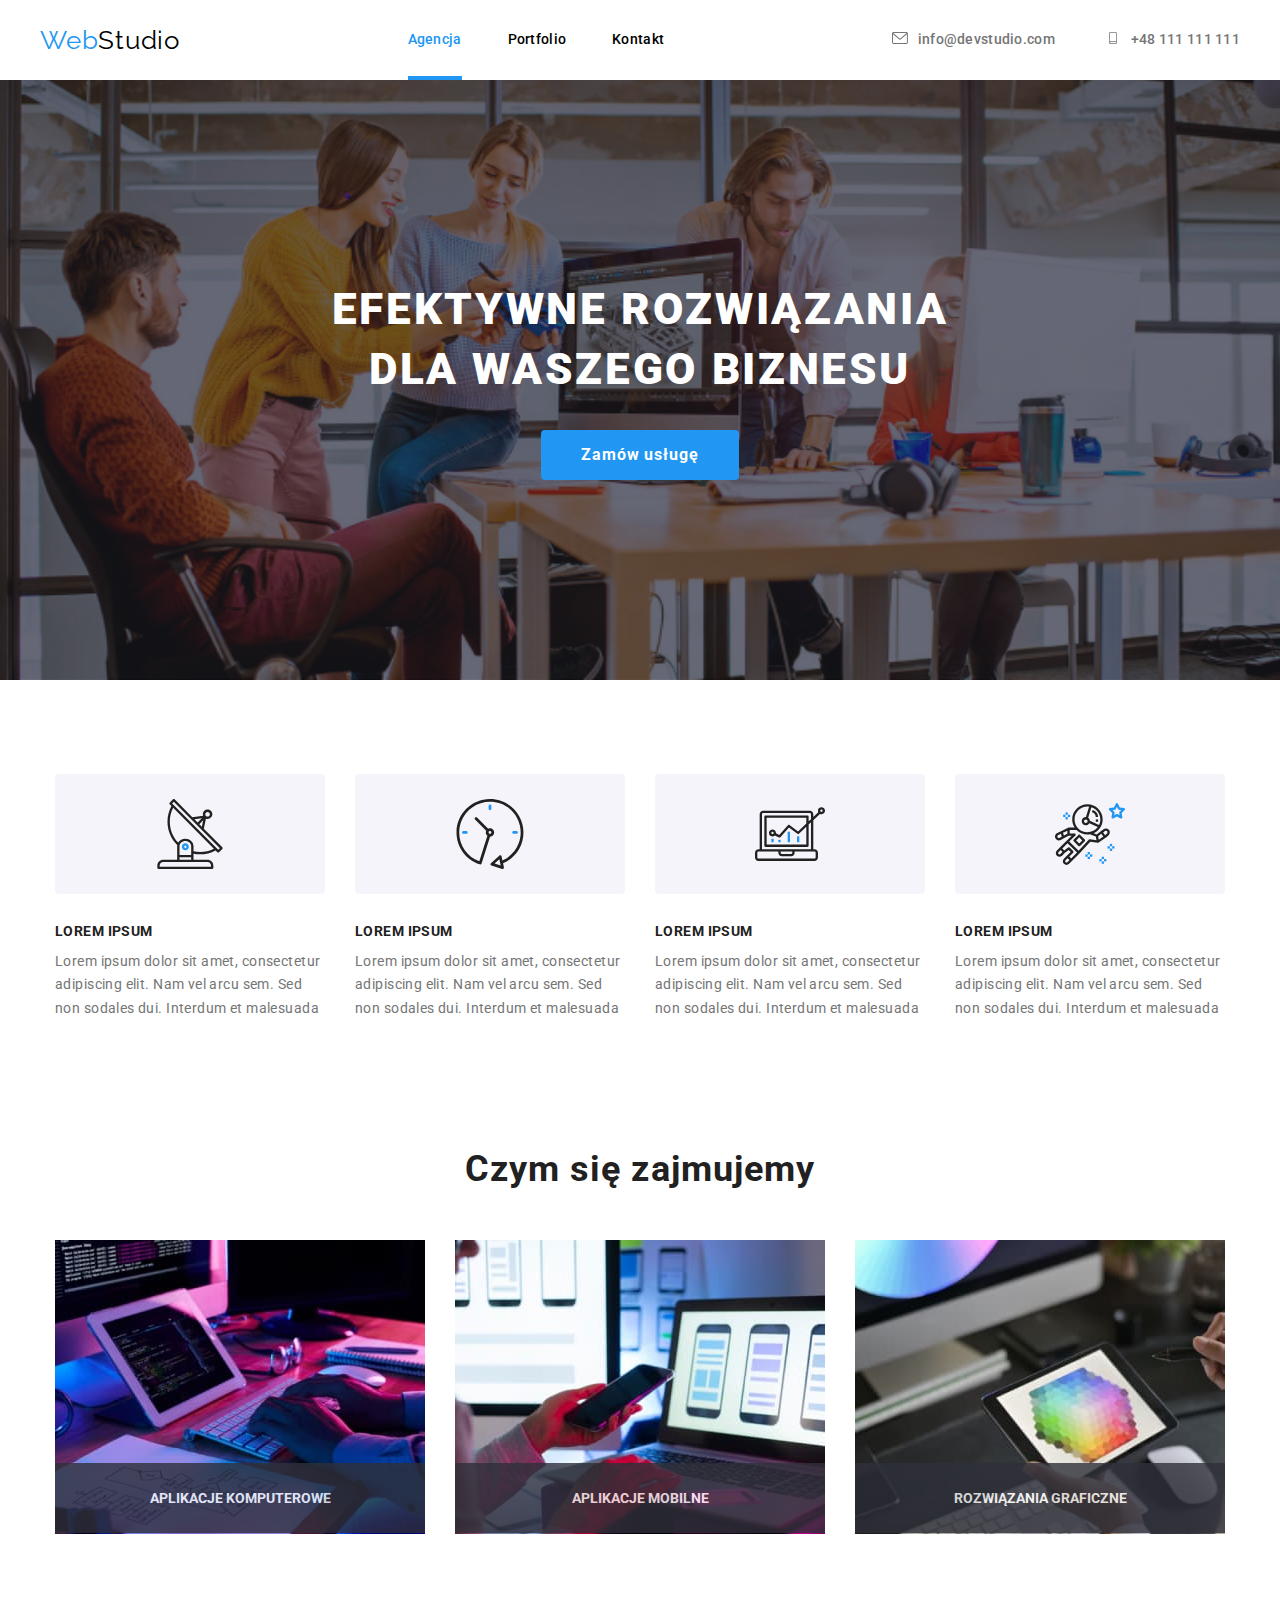
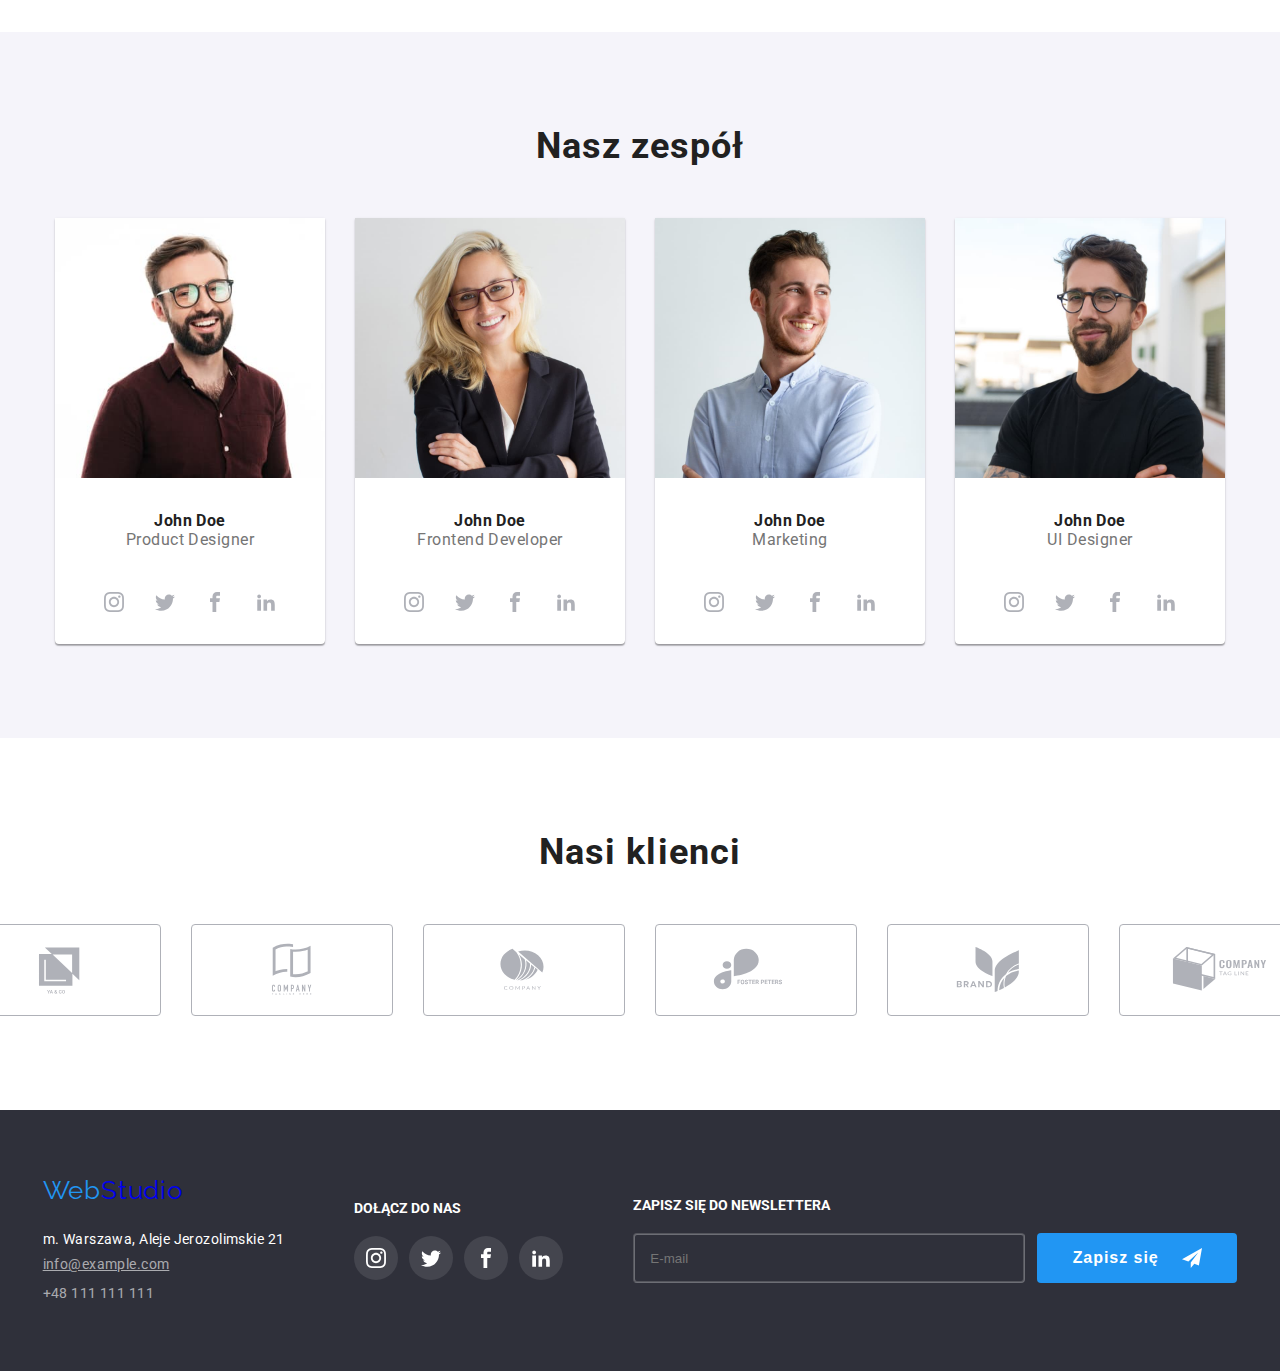
==== commit 154630f9: "image sizes" ====
--- a/index.html
+++ b/index.html
@@ -98,6 +98,51 @@
             <use href="./images/sprite.svg#menu-mobile"></use>
           </svg>
         </div>
+        <div class="mobile-menu d-none">
+          <div class="mobile-menu__container">
+            <button class="toggle-menu">x</button>
+            <nav>
+              <ul class="mobile-menu__nav">
+                <li>
+                  <a class="mobile-menu__link" href="./index.html"
+                    ><p>Agencja</p></a
+                  >
+                </li>
+                <li>
+                  <a class="mobile-menu__link" href="./portfolio.html"
+                    ><p>Portfolio</p></a
+                  >
+                </li>
+                <li>
+                  <a class="mobile-menu__link" href="#"><p>Kontakt</p></a>
+                </li>
+              </ul>
+              <ul class="mobile-menu__contacts">
+                <li>
+                  <a
+                    class="mobile-menu__contact mobile-menu__contact--phone"
+                    href="tel:+48111111111"
+                    ><p>+48 111 111 111</p></a
+                  >
+                </li>
+                <li>
+                  <a
+                    class="mobile-menu__contact mobile-menu__contact--mail"
+                    href="mailto:info@devstudio.com"
+                    ><p>info@devstudio.com</p></a
+                  >
+                </li>
+              </ul>
+
+              <ul class="mobile-menu__socials">
+                <li>Instagram</li>
+                <li>Twitter</li>
+                <li>Facebook</li>
+                <li>Linkedin</li>
+              </ul>
+            </nav>
+          </div>
+        </div>
         <nav class="header__navigation">
           <ul class="header__menu">
             <li>
@@ -215,36 +260,7 @@
                 </p>
               </li>
             </ul>
-            <!-- <ul class="property__description--mobile">
-              <li class="property__textbox">
-                <h3 class="property__title">Lorem ipsum</h3>
-                <p class="property__information">
-                  Lorem ipsum dolor sit amet, consectetur adipiscing elit. Nam
-                  vel arcu sem. Sed non sodales dui. Interdum et malesuada
-                </p>
-              </li>
-              <li class="property__textbox">
-                <h3 class="property__title">Lorem ipsum</h3>
-                <p class="property__information">
-                  Lorem ipsum dolor sit amet, consectetur adipiscing elit. Nam
-                  vel arcu sem. Sed non sodales dui. Interdum et malesuada
-                </p>
-              </li>
-              <li class="property__textbox">
-                <h3 class="property__title">Lorem ipsum</h3>
-                <p class="property__information">
-                  Lorem ipsum dolor sit amet, consectetur adipiscing elit. Nam
-                  vel arcu sem. Sed non sodales dui. Interdum et malesuada
-                </p>
-              </li>
-              <li class="property__textbox">
-                <h3 class="property__title">Lorem ipsum</h3>
-                <p class="property__information">
-                  Lorem ipsum dolor sit amet, consectetur adipiscing elit. Nam
-                  vel arcu sem. Sed non sodales dui. Interdum et malesuada
-                </p>
-              </li>
-            </ul> -->
+
             <ul class="property__logos--screen-medium">
               <li>
                 <div class="property__logo">
@@ -404,10 +420,9 @@
         <ul class="team__workers">
           <li class="team__worker-box">
             <img
+              class="team__worker-photo"
               src="./images/e1.jpg"
               alt="Pracownik"
-              width="270"
-              height="260"
             />
             <div class="team__title-box">
               <h3 class="team__title"><strong>John Doe</strong></h3>
@@ -438,10 +453,9 @@
           </li>
           <li class="team__worker-box">
             <img
+              class="team__worker-photo"
               src="./images/e2.jpg"
               alt="Pracownik"
-              width="270"
-              height="260"
             />
             <div class="team__title-box">
               <h3 class="team__title"><strong>John Doe</strong></h3>
@@ -472,10 +486,9 @@
           </li>
           <li class="team__worker-box">
             <img
+              class="team__worker-photo"
               src="./images/e3.jpg"
               alt="Pracownik"
-              width="270"
-              height="260"
             />
             <div class="team__title-box">
               <h3 class="team__title"><strong>John Doe</strong></h3>
@@ -506,10 +519,9 @@
           </li>
           <li class="team__worker-box">
             <img
+              class="team__worker-photo"
               src="./images/e4.jpg"
               alt="Pracownik"
-              width="270"
-              height="260"
             />
             <div class="team__title-box">
               <h3 class="team__title"><strong>John Doe</strong></h3>
@@ -663,5 +675,6 @@
       </div>
     </footer>
     <script src="./js/modal.js"></script>
+    <script defer src="js/mobile-menu.js"></script>
   </body>
 </html>
--- a/css/main.min.css
+++ b/css/main.min.css
@@ -1 +1 @@
-:root{--logo-color: #2196f3;--logohover-color: #88c9ff;--dark-color: #000;--bright-color: #fff;--second-color: #757575;--third-color: #212121;--border-color: #eee;--theme-color: #2f303a;--team-color: #f5f4fa;--line-color: #e5e5e5;--ico-color: #afb1b8;--placeholder-color: rgba(117, 117, 117, 0.5)}*,*::after,*::before{margin:0;padding:0}.container{width:1200px;margin:auto}body{font-family:"Roboto","Arial",sans-serif;margin:0;color:var(--dark-color)}.line{width:100%;border-top:2px solid var(--line-color)}.blue{color:var(--logo-color)}:root{--small: 480px;--medium: 768px;--large: 1200px}.modal__backdrop{position:fixed;display:flex;left:0;top:0;width:100%;height:100%;background-color:rgba(0,0,0,.2);transition:transform 250ms cubic-bezier(0.4, 0, 0.2, 1);z-index:1}.modal{position:relative;display:flex;flex-direction:column;width:370px;height:609px;background-color:var(--bright-color);margin-left:auto;margin-right:auto;margin-top:220px;border-radius:4px;padding:40px;box-shadow:0px 1px 3px rgba(0,0,0,.12),0px 1px 1px rgba(0,0,0,.14),0px 2px 1px rgba(0,0,0,.2);z-index:3}.modal__btn{position:absolute;display:flex;align-items:center;justify-content:center;top:8px;right:8px;cursor:pointer;width:30px;height:30px;border:solid rgba(0,0,0,.18) 1px;border-radius:50%;font-size:11px;background-color:var(--bright-color)}.is-hidden{transform:translateY(-100%);opacity:0;visibility:hidden;pointer-events:none}.modal__close-btn{fill:var(--dark-color);transition:fill 250ms cubic-bezier(0.4, 0, 0.2, 1)}.modal__close-btn :hover{fill:var(--logo-color)}.modal__header{width:370px;font-weight:700;font-size:20px;line-height:1,15;text-align:center;letter-spacing:.03em;color:var(--third-color);margin-bottom:12px;margin-left:auto;margin-right:auto}.modal__fieldset{display:flex;border-radius:4px;border:solid 1px rgba(33,33,33,.1568627451);padding:5px;margin-bottom:10px;align-items:center;padding-left:30px;font-size:12px;line-height:1.16;letter-spacing:.01em;height:40px;position:relative;transition:border-color 250ms cubic-bezier(0.4, 0, 0.2, 1)}.modal__ico{fill:#000;position:absolute;left:15px;transition:fill 250ms cubic-bezier(0.4, 0, 0.2, 1)}.modal__textarea-fieldset:has(.modal__textarea:focus),.modal__fieldset:has(.modal__input:focus),.modal__fieldset:has(.modal__input:focus) svg{border-color:var(--logo-color);fill:var(--logo-color)}.modal__input{outline:none;border:none;width:100%}.modal__textarea-fieldset{border-radius:4px;border:solid 1px rgba(33,33,33,.1568627451);padding:5px;margin-bottom:10px;height:120px;transition:border-color 250ms cubic-bezier(0.4, 0, 0.2, 1)}.modal__textarea{width:100%;resize:none;padding:12px 16px;font-size:12px;line-height:1.16;letter-spacing:.01em;max-width:92%}.modal__textarea::-moz-placeholder{color:var(--placeholder-color)}.modal__textarea:-ms-input-placeholder{color:var(--placeholder-color)}.modal__textarea::placeholder{color:var(--placeholder-color)}.modal__label{font-size:12px;line-height:1,16;letter-spacing:.01em;color:var(--second-color);margin-bottom:4px}.modal__checkbox-label{display:flex;align-items:center}.modal__checkbox-label input:checked+.modal__ico-checked{opacity:1}.modal__checkbox-label input:checked{opacity:0}.modal__checkbox{margin-top:20px;display:flex;justify-content:space-evenly;position:relative;align-items:center}.modal__check-input{z-index:101;opacity:0;width:16px;margin-inline:10px;outline:3px #000}.modal__rule-information{font-size:12px;line-height:1,1;letter-spacing:.03em;color:var(--second-color);width:350px}.modal__rule-information-color{color:var(--logo-color)}.modal__ico-checked{position:absolute;left:5.5px;bottom:0px;opacity:0;z-index:102}.modal__ico-unchecked{position:absolute;width:16px;height:16px;z-index:100;left:5px;border:2px solid #000;border-radius:3px;bottom:0}.modal__button-container{display:flex;justify-content:center;align-items:center}.modal__button{background-color:var(--logo-color);color:var(--bright-color);font-weight:700;font-size:16px;line-height:1.87;display:flex;align-items:center;justify-content:center;padding-block:10px;letter-spacing:.06em;width:200px;border-radius:4px;border-color:rgba(0,0,0,0);box-shadow:0px 4px 4px rgba(0,0,0,.15);margin-top:30px;cursor:pointer}@media screen and (min-width: 768px){.modal__backdrop{position:fixed;display:flex;left:0;top:0;width:100%;height:100%;background-color:rgba(0,0,0,.2);transition:transform 250ms cubic-bezier(0.4, 0, 0.2, 1);z-index:1}.modal{position:relative;display:flex;flex-direction:column;width:450px;height:609px;background-color:var(--bright-color);margin-left:auto;margin-right:auto;margin-top:220px;border-radius:4px;padding:40px;box-shadow:0px 1px 3px rgba(0,0,0,.12),0px 1px 1px rgba(0,0,0,.14),0px 2px 1px rgba(0,0,0,.2);z-index:3}.modal__btn{position:absolute;display:flex;align-items:center;justify-content:center;top:8px;right:8px;cursor:pointer;width:30px;height:30px;border:solid rgba(0,0,0,.18) 1px;border-radius:50%;font-size:11px;background-color:var(--bright-color)}.is-hidden{transform:translateY(-100%);opacity:0;visibility:hidden;pointer-events:none}.modal__close-btn{fill:var(--dark-color);transition:fill 250ms cubic-bezier(0.4, 0, 0.2, 1)}.modal__close-btn :hover{fill:var(--logo-color)}.modal__header{width:370px;font-weight:700;font-size:20px;line-height:1,15;text-align:center;letter-spacing:.03em;color:var(--third-color);margin-bottom:12px;margin-left:auto;margin-right:auto}.modal__fieldset{display:flex;border-radius:4px;border:solid 1px rgba(33,33,33,.1568627451);padding:5px;margin-bottom:10px;align-items:center;padding-left:30px;font-size:12px;line-height:1.16;letter-spacing:.01em;height:40px;position:relative;transition:border-color 250ms cubic-bezier(0.4, 0, 0.2, 1)}.modal__ico{fill:#000;position:absolute;left:15px;transition:fill 250ms cubic-bezier(0.4, 0, 0.2, 1)}.modal__textarea-fieldset:has(.modal__textarea:focus),.modal__fieldset:has(.modal__input:focus),.modal__fieldset:has(.modal__input:focus) svg{border-color:var(--logo-color);fill:var(--logo-color)}.modal__input{outline:none;border:none;width:100%}.modal__textarea-fieldset{border-radius:4px;border:solid 1px rgba(33,33,33,.1568627451);padding:5px;margin-bottom:10px;height:120px;transition:border-color 250ms cubic-bezier(0.4, 0, 0.2, 1)}.modal__textarea{width:100%;resize:none;padding:12px 16px;font-size:12px;line-height:1.16;letter-spacing:.01em;max-width:92%}.modal__textarea::-moz-placeholder{color:var(--placeholder-color)}.modal__textarea:-ms-input-placeholder{color:var(--placeholder-color)}.modal__textarea::placeholder{color:var(--placeholder-color)}.modal__label{font-size:12px;line-height:1,16;letter-spacing:.01em;color:var(--second-color);margin-bottom:4px}.modal__checkbox-label{display:flex;align-items:center}.modal__checkbox-label input:checked+.modal__ico-checked{opacity:1}.modal__checkbox-label input:checked{opacity:0}.modal__checkbox{margin-top:20px;display:flex;justify-content:space-evenly;position:relative;align-items:center}.modal__check-input{z-index:101;opacity:0;width:16px;margin-inline:10px;outline:3px #000}.modal__rule-information{font-size:14px;line-height:1,7;letter-spacing:.03em;color:var(--second-color);width:100%}.modal__rule-information-color{color:var(--logo-color)}.modal__ico-checked{position:absolute;left:18.5px;bottom:0px;opacity:0;z-index:102}.modal__ico-unchecked{position:absolute;width:16px;height:16px;z-index:100;left:18px;border:2px solid #000;border-radius:3px;bottom:0}.modal__button-container{display:flex;justify-content:center;align-items:center}.modal__button{background-color:var(--logo-color);color:var(--bright-color);font-weight:700;font-size:16px;line-height:1.87;display:flex;align-items:center;justify-content:center;padding-block:10px;letter-spacing:.06em;width:200px;border-radius:4px;border-color:rgba(0,0,0,0);box-shadow:0px 4px 4px rgba(0,0,0,.15);margin-top:30px;cursor:pointer}}@media screen and (min-width: 1200px){.modal__backdrop{position:fixed;display:flex;left:0;top:0;width:100%;height:100%;background-color:rgba(0,0,0,.2);transition:transform 250ms cubic-bezier(0.4, 0, 0.2, 1);z-index:1}.modal{position:relative;display:flex;flex-direction:column;width:528px;height:581px;background-color:var(--bright-color);margin-left:auto;margin-right:auto;margin-top:220px;border-radius:4px;padding:40px;box-shadow:0px 1px 3px rgba(0,0,0,.12),0px 1px 1px rgba(0,0,0,.14),0px 2px 1px rgba(0,0,0,.2);z-index:3}.modal__btn{position:absolute;display:flex;align-items:center;justify-content:center;top:8px;right:8px;cursor:pointer;width:30px;height:30px;border:solid rgba(0,0,0,.18) 1px;border-radius:50%;font-size:11px;background-color:var(--bright-color)}.is-hidden{transform:translateY(-100%);opacity:0;visibility:hidden;pointer-events:none}.modal__close-btn{fill:var(--dark-color);transition:fill 250ms cubic-bezier(0.4, 0, 0.2, 1)}.modal__close-btn :hover{fill:var(--logo-color)}.modal__header{width:100%;font-weight:700;font-size:20px;line-height:1,15;text-align:center;letter-spacing:.03em;color:var(--third-color);margin-bottom:12px}.modal__fieldset{display:flex;border-radius:4px;border:solid 1px rgba(33,33,33,.1568627451);padding:5px;margin-bottom:10px;align-items:center;padding-left:30px;font-size:12px;line-height:1.16;letter-spacing:.01em;height:40px;position:relative;transition:border-color 250ms cubic-bezier(0.4, 0, 0.2, 1)}.modal__ico{fill:#000;position:absolute;left:15px;transition:fill 250ms cubic-bezier(0.4, 0, 0.2, 1)}.modal__textarea-fieldset:has(.modal__textarea:focus),.modal__fieldset:has(.modal__input:focus),.modal__fieldset:has(.modal__input:focus) svg{border-color:var(--logo-color);fill:var(--logo-color)}.modal__input{outline:none;border:none;width:100%}.modal__textarea-fieldset{border-radius:4px;border:solid 1px rgba(33,33,33,.1568627451);padding:5px;margin-bottom:10px;height:120px;transition:border-color 250ms cubic-bezier(0.4, 0, 0.2, 1)}.modal__textarea{width:100%;resize:none;padding:12px 16px;font-size:12px;line-height:1.16;letter-spacing:.01em;max-width:92%}.modal__textarea::-moz-placeholder{color:var(--placeholder-color)}.modal__textarea:-ms-input-placeholder{color:var(--placeholder-color)}.modal__textarea::placeholder{color:var(--placeholder-color)}.modal__label{font-size:12px;line-height:1,16;letter-spacing:.01em;color:var(--second-color);margin-bottom:4px}.modal__checkbox-label{display:flex;align-items:center}.modal__checkbox-label input:checked+.modal__ico-checked{opacity:1}.modal__checkbox-label input:checked{opacity:0}.modal__checkbox{margin-top:20px;display:flex;justify-content:space-evenly;position:relative;align-items:center}.modal__check-input{z-index:101;opacity:0;width:16px;margin-inline:10px;outline:3px #000}.modal__rule-information{font-size:14px;line-height:1,7;letter-spacing:.03em;color:var(--second-color)}.modal__rule-information-color{color:var(--logo-color)}.modal__ico-checked{position:absolute;left:18.5px;bottom:0px;opacity:0;z-index:102}.modal__ico-unchecked{position:absolute;width:16px;height:16px;z-index:100;left:18px;border:2px solid #000;border-radius:3px;bottom:0}.modal__button-container{display:flex;justify-content:center;align-items:center}.modal__button{background-color:var(--logo-color);color:var(--bright-color);font-weight:700;font-size:16px;line-height:1.87;display:flex;align-items:center;justify-content:center;padding-block:10px;letter-spacing:.06em;width:200px;border-radius:4px;border-color:rgba(0,0,0,0);box-shadow:0px 4px 4px rgba(0,0,0,.15);margin-top:30px;cursor:pointer}}.header{background-color:#fff;height:80px;display:flex;max-width:480px;margin-left:auto;margin-right:auto}.header__mobile-menu{display:flex}.header__cointainer{display:flex;justify-content:space-between;align-items:center;margin:auto;width:450px}.header__navigation{display:none;justify-content:center;width:50%}.header__logo{color:var(--dark-color);text-decoration:none;font-family:"Raleway",sans-serif;font-size:26px;line-height:1.55;letter-spacing:.03em}.header__logo :visited{color:var(--dark-color)}.header__menu{list-style:none;display:none;gap:46px}.header__menu a{text-decoration:none}.header__link{color:var(--dark-color);font-weight:500;font-size:14px;line-height:1.14;letter-spacing:.02em;position:relative;transition:color 250ms cubic-bezier(0.4, 0, 0.2, 1),background-color 250ms cubic-bezier(0.4, 0, 0.2, 1),width 250ms cubic-bezier(0.4, 0, 0.2, 1),height 250ms cubic-bezier(0.4, 0, 0.2, 1)}.header__link:hover{color:var(--logo-color)}.header__link:hover::after{position:absolute;content:"";top:44px;left:0;width:100%;height:4px;background-color:var(--logo-color)}.header__link:focus{color:var(--logo-color)}.header__link--active{color:var(--logo-color);font-weight:500;font-size:14px;line-height:1.14;letter-spacing:.02em;position:relative;transition:color 250ms cubic-bezier(0.4, 0, 0.2, 1),background-color 250ms cubic-bezier(0.4, 0, 0.2, 1),width 250ms cubic-bezier(0.4, 0, 0.2, 1),height 250ms cubic-bezier(0.4, 0, 0.2, 1)}.header__link--active:hover{color:var(--logo-color)}.header__link--active:focus{color:var(--logo-color)}.header__link--active:after{position:absolute;content:"";top:44px;left:0;width:100%;height:4px;background-color:var(--logo-color)}.header__adres{list-style:none;display:none;flex-direction:column;gap:10px}.header__adres a{text-decoration:none}.header__contact{color:var(--second-color);font-weight:500;font-size:14px;line-height:1.14;letter-spacing:.02em;transition:color 250ms cubic-bezier(0.4, 0, 0.2, 1)}.header__contact:focus{color:var(--logo-color)}.header__contact:hover{color:var(--logo-color)}.header__mail{display:flex;flex-wrap:nowrap;fill:var(--second-color)}.header__mail:hover{fill:var(--logo-color);color:var(--logo-color)}.header__tel{transition:fill 250ms cubic-bezier(0.4, 0, 0.2, 1)}.header__tel :hover{fill:var(--logo-color)}.header__contact{transition:color 250ms cubic-bezier(0.4, 0, 0.2, 1)}.header__contact:hover{color:var(--logo-color)}.header__mobile{display:flex;flex-wrap:nowrap;fill:var(--second-color)}.header__envelope{margin-right:10px;transition:fill 250ms cubic-bezier(0.4, 0, 0.2, 1)}.header__phone{margin-right:10px}@media screen and (min-width: 768px){.header{background-color:#fff;height:80px;display:flex;max-width:768px;margin-left:auto;margin-right:auto}.header__mobile-menu{display:none}.header__cointainer{text-align:center;display:flex;justify-content:space-between;align-items:center;margin:auto;width:1200px}.header__navigation{display:flex;justify-content:center;width:50%}.header__logo{color:var(--dark-color);text-decoration:none;font-family:"Raleway",sans-serif;font-size:26px;line-height:1.55;letter-spacing:.03em}.header__logo :visited{color:var(--dark-color)}.header__menu{list-style:none;display:inline-flex;gap:46px}.header__menu a{text-decoration:none}.header__link{color:var(--dark-color);font-weight:500;font-size:14px;line-height:1.14;letter-spacing:.02em;position:relative;transition:color 250ms cubic-bezier(0.4, 0, 0.2, 1),background-color 250ms cubic-bezier(0.4, 0, 0.2, 1),width 250ms cubic-bezier(0.4, 0, 0.2, 1),height 250ms cubic-bezier(0.4, 0, 0.2, 1)}.header__link:hover{color:var(--logo-color)}.header__link:hover::after{position:absolute;content:"";top:44px;left:0;width:100%;height:4px;background-color:var(--logo-color)}.header__link:focus{color:var(--logo-color)}.header__link--active{color:var(--logo-color);font-weight:500;font-size:14px;line-height:1.14;letter-spacing:.02em;position:relative;transition:color 250ms cubic-bezier(0.4, 0, 0.2, 1),background-color 250ms cubic-bezier(0.4, 0, 0.2, 1),width 250ms cubic-bezier(0.4, 0, 0.2, 1),height 250ms cubic-bezier(0.4, 0, 0.2, 1)}.header__link--active:hover{color:var(--logo-color)}.header__link--active:focus{color:var(--logo-color)}.header__link--active:after{position:absolute;content:"";top:44px;left:0;width:100%;height:4px;background-color:var(--logo-color)}.header__adres{list-style:none;display:flex;flex-direction:column;gap:10px}.header__adres a{text-decoration:none}.header__contact{color:var(--second-color);font-weight:500;font-size:14px;line-height:1.14;letter-spacing:.02em;transition:color 250ms cubic-bezier(0.4, 0, 0.2, 1)}.header__contact:focus{color:var(--logo-color)}.header__contact:hover{color:var(--logo-color)}.header__mail{display:flex;flex-wrap:nowrap;fill:var(--second-color)}.header__mail:hover{fill:var(--logo-color);color:var(--logo-color)}.header__tel{transition:fill 250ms cubic-bezier(0.4, 0, 0.2, 1)}.header__tel :hover{fill:var(--logo-color)}.header__contact{transition:color 250ms cubic-bezier(0.4, 0, 0.2, 1)}.header__contact:hover{color:var(--logo-color)}.header__mobile{display:flex;flex-wrap:nowrap;fill:var(--second-color)}.header__envelope{margin-right:10px;transition:fill 250ms cubic-bezier(0.4, 0, 0.2, 1)}.header__phone{margin-right:10px}}@media screen and (min-width: 1200px){.header{max-width:1600px;background-color:#fff;height:80px;display:flex;justify-content:center;margin-left:auto;margin-right:auto}.header__mobile-menu{display:none}.header__cointainer{text-align:center;display:flex;justify-content:space-between;align-items:center;margin:auto;width:1200px}.header__navigation{display:flex;justify-content:flex-start;width:50%}.header__logo{color:var(--dark-color);text-decoration:none;font-family:"Raleway",sans-serif;font-size:26px;line-height:1.55;letter-spacing:.03em}.header__logo :visited{color:var(--dark-color)}.header__menu{list-style:none;display:inline-flex;gap:46px}.header__menu a{text-decoration:none}.header__link{color:var(--dark-color);font-weight:500;font-size:14px;line-height:1.14;letter-spacing:.02em;position:relative;transition:color 250ms cubic-bezier(0.4, 0, 0.2, 1),background-color 250ms cubic-bezier(0.4, 0, 0.2, 1),width 250ms cubic-bezier(0.4, 0, 0.2, 1),height 250ms cubic-bezier(0.4, 0, 0.2, 1)}.header__link:hover{color:var(--logo-color)}.header__link:hover::after{position:absolute;content:"";top:44px;left:0;width:100%;height:4px;background-color:var(--logo-color)}.header__link:focus{color:var(--logo-color)}.header__link--active{color:var(--logo-color);font-weight:500;font-size:14px;line-height:1.14;letter-spacing:.02em;position:relative;transition:color 250ms cubic-bezier(0.4, 0, 0.2, 1),background-color 250ms cubic-bezier(0.4, 0, 0.2, 1),width 250ms cubic-bezier(0.4, 0, 0.2, 1),height 250ms cubic-bezier(0.4, 0, 0.2, 1)}.header__link--active:hover{color:var(--logo-color)}.header__link--active:focus{color:var(--logo-color)}.header__link--active:after{position:absolute;content:"";top:44px;left:0;width:100%;height:4px;background-color:var(--logo-color)}.header__adres{list-style:none;display:flex;flex-direction:row;gap:50px}.header__adres a{text-decoration:none}.header__contact{color:var(--second-color);font-weight:500;font-size:14px;line-height:1.14;letter-spacing:.02em;transition:color 250ms cubic-bezier(0.4, 0, 0.2, 1)}.header__contact:focus{color:var(--logo-color)}.header__contact:hover{color:var(--logo-color)}.header__mail{display:flex;flex-wrap:nowrap;fill:var(--second-color)}.header__mail:hover{fill:var(--logo-color);color:var(--logo-color)}.header__tel{transition:fill 250ms cubic-bezier(0.4, 0, 0.2, 1)}.header__tel :hover{fill:var(--logo-color)}.header__contact{transition:color 250ms cubic-bezier(0.4, 0, 0.2, 1)}.header__contact:hover{color:var(--logo-color)}.header__mobile{display:flex;flex-wrap:nowrap;fill:var(--second-color)}.header__envelope{margin-right:10px;transition:fill 250ms cubic-bezier(0.4, 0, 0.2, 1)}.header__phone{margin-right:10px}}@media screen and (min-width: 1px){.portfolio{text-align:center;margin-top:0;padding-top:0;margin-bottom:94px}.portfolio-nav{list-style:none;display:inline-flex;gap:8px;margin-top:94px}.portfolio-nav__button{width:121px;height:38px;color:var(--third-color);font-weight:500;font-size:16px;line-height:1.62;text-align:center;letter-spacing:.03em;border:none;border-radius:4px;font-family:inherit;transition:color 250ms cubic-bezier(0.4, 0, 0.2, 1)}.portfolio-nav__button:hover{color:var(--bright-color);background-color:var(--logo-color);cursor:pointer;box-shadow:0px 3px 1px rgba(0,0,0,.1),0px 1px 2px rgba(0,0,0,.08),0px 2px 2px rgba(0,0,0,.12)}.portfolio-nav__button:focus{color:var(--bright-color);background-color:var(--logo-color)}}@media screen and (min-width: 1200px){.portfolio{text-align:center;margin-top:0;padding-top:0;margin-bottom:94px}.portfolio-nav{list-style:none;display:inline-flex;gap:8px;margin-top:94px}.portfolio-nav__button{width:121px;height:38px;color:var(--third-color);font-weight:500;font-size:16px;line-height:1.62;text-align:center;letter-spacing:.03em;border:none;border-radius:4px;font-family:inherit;transition:color 250ms cubic-bezier(0.4, 0, 0.2, 1)}.portfolio-nav__button:hover{color:var(--bright-color);background-color:var(--logo-color);cursor:pointer;box-shadow:0px 3px 1px rgba(0,0,0,.1),0px 1px 2px rgba(0,0,0,.08),0px 2px 2px rgba(0,0,0,.12)}.portfolio-nav__button:focus{color:var(--bright-color);background-color:var(--logo-color)}}.articles{width:1200px;margin:auto}.articles__window{border:var(--border-color) solid 1px;padding-bottom:0;padding:0;cursor:pointer;position:relative;transition:box-shadow 250ms cubic-bezier(0.4, 0, 0.2, 1)}.articles__window:hover{box-shadow:0px 1px 1px rgba(0,0,0,.12),0px 4px 4px rgba(0,0,0,.06),1px 4px 6px rgba(0,0,0,.16)}.articles__window-container{padding-top:30px;display:flex;flex-wrap:wrap;gap:25px}.articles__window-container-row{display:flex;gap:10px;flex-wrap:wrap}.articles__window-overlay{position:absolute;bottom:calc(100% - 294px);background-color:var(--logo-color);opacity:90%;overflow:hidden;width:100%;height:0;transition:height 250ms cubic-bezier(0.4, 0, 0.2, 1)}.articles__window:hover .articles__window-overlay{height:294px}.articles__window-overlay-text{width:100%;position:absolute;color:var(--bright-color);font-size:18px;line-height:1.55;letter-spacing:.03em;padding:49px 45px 49px 24px;text-align:left}.articles__window-title{padding:20px 24px}.article__title{color:#212121;font-family:"Roboto";font-size:18px;line-height:2;letter-spacing:.06em;text-align:left;margin:0;padding:0}.article__subtitle{font-size:16px;line-height:1.87;letter-spacing:.03em;color:var(--second-color);text-align:left}.footer__cointainer{display:flex;flex-direction:column;flex-wrap:wrap;margin:auto;align-items:center;padding-top:60px;padding-bottom:60px;max-width:480px;gap:70px;justify-content:center}.footer{max-width:480px;margin-left:auto;margin-right:auto;background-color:var(--theme-color)}.footer a{text-decoration:none}.footer__join-title{display:flex;justify-content:center}@media screen and (min-width: 768px){.footer__cointainer{display:flex;flex-direction:row;flex-wrap:wrap;margin:auto;align-items:center;padding-top:60px;padding-bottom:60px;max-width:768px;gap:70px;justify-content:center}.footer{max-width:768px;margin-left:auto;margin-right:auto;background-color:var(--theme-color)}.footer a{text-decoration:none}.footer__join-title{display:flex;justify-content:center}}@media screen and (min-width: 1200px){.footer__cointainer{display:flex;flex-wrap:nowrap;margin:auto;align-items:center;padding-top:60px;padding-bottom:60px;max-width:1200px;gap:70px}.footer{display:flex;justify-content:center;margin-left:auto;margin-right:auto;max-width:1600px;background-color:var(--theme-color)}.footer a{text-decoration:none}.footer__join-title{display:block}}.footer__navigation{justify-content:center}.footer-navigation__logo{display:flex;justify-content:center;text-decoration:none;font-family:"Raleway",sans-serif;font-size:26px;line-height:1.55;letter-spacing:.03em;margin-top:0;margin-bottom:20px;color:var(--bright-color)}.footer-navigation__logo :visited{color:var(--bright-color)}.footer-navigation__adres{font-style:normal;font-size:14px;line-height:1.33;letter-spacing:.03em;color:var(--bright-color);margin:0}.footer-navigation__list{margin:0;list-style:none;padding-left:0;justify-content:center}.footer-navigation__element{display:flex;margin-top:5px;margin-bottom:5px;justify-content:center}.footer-navigation__link{font-style:normal;font-size:14px;line-height:1.71;letter-spacing:.03em;color:rgba(255,255,255,.6);transition:color 250ms cubic-bezier(0.4, 0, 0.2, 1)}.footer-navigation__link:hover{color:var(--logo-color)}.footer-navigation__link:focus{color:var(--logo-color)}.footer-navigation__link.underline{text-decoration:underline}@media screen and (min-width: 768px){.footer__navigation{justify-content:center}.footer-navigation__logo{display:flex;justify-content:center;text-decoration:none;font-family:"Raleway",sans-serif;font-size:26px;line-height:1.55;letter-spacing:.03em;margin-top:0;margin-bottom:20px;color:var(--bright-color)}.footer-navigation__logo :visited{color:var(--bright-color)}.footer-navigation__adres{font-style:normal;font-size:14px;line-height:1.33;letter-spacing:.03em;color:var(--bright-color);margin:0}.footer-navigation__list{margin:0;list-style:none;padding-left:0;justify-content:center}.footer-navigation__element{display:flex;margin-top:5px;margin-bottom:5px;justify-content:center}.footer-navigation__link{font-style:normal;font-size:14px;line-height:1.71;letter-spacing:.03em;color:rgba(255,255,255,.6);transition:color 250ms cubic-bezier(0.4, 0, 0.2, 1)}.footer-navigation__link:hover{color:var(--logo-color)}.footer-navigation__link:focus{color:var(--logo-color)}.footer-navigation__link.underline{text-decoration:underline}}@media screen and (min-width: 1200px){.footer__navigation{justify-content:center}.footer-navigation__logo{display:block;text-decoration:none;font-family:"Raleway",sans-serif;font-size:26px;line-height:1.55;letter-spacing:.03em;margin-top:0;margin-bottom:20px;color:var(--bright-color)}.footer-navigation__logo :visited{color:var(--bright-color)}.footer-navigation__adres{font-style:normal;font-size:14px;line-height:1.33;letter-spacing:.03em;color:var(--bright-color);margin:0}.footer-navigation__list{margin:0;list-style:none;padding-left:0}.footer-navigation__element{display:block;margin-top:5px;margin-bottom:5px}.footer-navigation__link{font-style:normal;font-size:14px;line-height:1.71;letter-spacing:.03em;color:rgba(255,255,255,.6);transition:color 250ms cubic-bezier(0.4, 0, 0.2, 1)}.footer-navigation__link:hover{color:var(--logo-color)}.footer-navigation__link:focus{color:var(--logo-color)}.footer-navigation__link.underline{text-decoration:underline}}.banner{color:var(--bright-color);background-image:linear-gradient(rgba(47, 48, 58, 0.3764705882), rgba(47, 48, 58, 0.3764705882)),url("./../images/background_medium.jpg");text-align:center;padding-block:100px;max-width:480px;margin-left:auto;margin-right:auto;background-repeat:no-repeat;background-size:cover;background-position:center}.banner__title{font-style:normal;font-weight:900;font-size:26px;line-height:1.6;text-align:center;letter-spacing:.06em;text-transform:uppercase;margin-top:0}.banner__button{background-color:var(--logo-color);color:var(--bright-color);border:none;font-style:normal;font-weight:700;font-size:16px;line-height:1.87;align-items:center;text-align:center;letter-spacing:.06em;border-radius:4px;font-family:inherit;padding:10px 40px 10px 40px;margin-top:30px;transition:background-image 250ms cubic-bezier(0.4, 0, 0.2, 1)}.banner__button:hover{background-image:linear-gradient(var(--logo-color), var(--logohover-color));cursor:pointer}.banner__button:focus{background-image:linear-gradient(var(--logo-color), var(--logohover-color));cursor:pointer}@media screen and (min-width: 768px){.banner{color:var(--bright-color);background-image:linear-gradient(rgba(47, 48, 58, 0.3764705882), rgba(47, 48, 58, 0.3764705882)),url("./../images/background_medium.jpg");text-align:center;padding-block:100px;max-width:768px;margin-left:auto;margin-right:auto;background-repeat:no-repeat;background-size:cover}.banner__title{font-style:normal;font-weight:900;font-size:26px;line-height:1.6;text-align:center;letter-spacing:.06em;text-transform:uppercase;margin-top:0}.banner__button{background-color:var(--logo-color);color:var(--bright-color);border:none;font-style:normal;font-weight:700;font-size:16px;line-height:1.87;align-items:center;text-align:center;letter-spacing:.06em;border-radius:4px;font-family:inherit;padding:10px 40px 10px 40px;margin-top:30px;transition:background-image 250ms cubic-bezier(0.4, 0, 0.2, 1)}.banner__button:hover{background-image:linear-gradient(var(--logo-color), var(--logohover-color));cursor:pointer}.banner__button:focus{background-image:linear-gradient(var(--logo-color), var(--logohover-color));cursor:pointer}}@media screen and (min-width: 1200px){.banner{color:var(--bright-color);background-image:linear-gradient(rgba(47, 48, 58, 0.3764705882), rgba(47, 48, 58, 0.3764705882)),url("./../images/background.jpg");text-align:center;padding:200px 0;max-width:1600px;margin-left:auto;margin-right:auto;background-repeat:no-repeat;background-size:cover}.banner__title{font-style:normal;font-weight:900;font-size:44px;line-height:1.36;text-align:center;letter-spacing:.06em;text-transform:uppercase;margin-top:0}.banner__button{background-color:var(--logo-color);color:var(--bright-color);border:none;font-style:normal;font-weight:700;font-size:16px;line-height:1.87;align-items:center;text-align:center;letter-spacing:.06em;border-radius:4px;font-family:inherit;padding:10px 40px 10px 40px;margin-top:30px;transition:background-image 250ms cubic-bezier(0.4, 0, 0.2, 1)}.banner__button:hover{background-image:linear-gradient(var(--logo-color), var(--logohover-color));cursor:pointer}.banner__button:focus{background-image:linear-gradient(var(--logo-color), var(--logohover-color));cursor:pointer}}.property-container{padding-top:94px;padding-bottom:94px}.property__list-container{display:block;align-items:center;margin:auto;max-width:480px}.property{display:flex;flex-direction:column;align-items:center}.property__logos--screen-mobile{list-style:none;display:flex;flex-wrap:nowrap;flex-direction:column;gap:30px;padding-left:0;margin-bottom:30px;align-items:center;justify-content:center}.property__logos--screen-medium,.property__logos--screen-large{display:none}.property__logo{display:flex;width:450px;height:120px;background-color:var(--team-color);border-radius:4px;justify-content:center;align-items:center}.property__description--mobile{list-style:none;display:none;flex-wrap:wrap;gap:30px;text-align:left;align-items:center;justify-content:center}.property__title{font-size:14px;line-height:1.14;letter-spacing:.03em;text-transform:uppercase;color:var(--third-color);text-align:center;margin-bottom:10px}.property__information{font-style:normal;font-size:14px;line-height:1.7;letter-spacing:.03em;color:var(--second-color);width:450px;height:75px}.property__textbox{width:450px;height:101px}@media screen and (min-width: 768px){.property-container{padding-top:94px;padding-bottom:94px}.property__list-container{display:block;align-items:center;margin:auto;max-width:768px}.property{display:flex;flex-direction:column;align-items:center}.property__logos--screen-medium{list-style:none;display:flex;flex-wrap:wrap;flex-direction:row;gap:30px;padding-left:0;margin-bottom:30px;max-width:678px;align-items:center;justify-content:center}.property__logos--screen-mobile,.property__logos--screen-large{display:none}.property__logo{display:flex;width:270px;height:120px;background-color:var(--team-color);border-radius:4px;justify-content:center;align-items:center}.property__description{list-style:none;display:flex;flex-wrap:wrap;gap:30px;text-align:left;align-items:center;justify-content:center}.property__title{font-size:14px;line-height:1.14;letter-spacing:.03em;text-transform:uppercase;color:var(--third-color);text-align:left;margin-bottom:10px}.property__information{font-style:normal;font-size:14px;line-height:1.7;letter-spacing:.03em;color:var(--second-color);width:270px;height:75px}.property__textbox{width:270px;height:101px}}@media screen and (min-width: 1200px){.property-container{padding-top:94px;padding-bottom:94px}.property__list-container{display:block;align-items:center;margin:auto;max-width:1600px}.property{display:flex;flex-direction:column;align-items:center}.property__logos--screen-large{list-style:none;display:flex;flex-wrap:wrap;flex-direction:row;gap:30px;padding-left:0;margin-bottom:30px;max-width:1170px}.property__logos--screen-mobile,.property__logos--screen-medium{display:none}.property__logo{display:flex;width:270px;height:120px;background-color:var(--team-color);border-radius:4px;justify-content:center;align-items:center}.property__description{list-style:none;display:flex;flex-wrap:nowrap;gap:30px;text-align:left}.property__title{font-size:14px;line-height:1.14;letter-spacing:.03em;text-transform:uppercase;color:var(--third-color);text-align:left;margin-bottom:10px}.property__information{font-style:normal;font-size:14px;line-height:1.7;letter-spacing:.03em;color:var(--second-color);width:270px;height:75px}.property__textbox{width:270px;height:101px}}.task__header{display:none;font-size:36px;line-height:1.16;text-align:center;letter-spacing:.03em;color:var(--third-color);padding-top:94px;padding-bottom:50px}.task__img{display:none;list-style:none;gap:30px;text-align:center;position:relative}.task__description{display:none;position:absolute;width:100%;height:70px;background-color:var(--theme-color);display:flex;justify-content:center;align-items:center;text-transform:uppercase;font-weight:700;font-size:14px;line-height:1,14;letter-spacing:0,3em;width:370px;height:70px;background-color:var(--theme-color);opacity:80%;color:var(--bright-color);bottom:5px}@media screen and (min-width: 768px){.task__header{display:none;font-size:36px;line-height:1.16;text-align:center;letter-spacing:.03em;color:var(--third-color);padding-top:94px;padding-bottom:50px}.task__img{display:none;list-style:none;gap:30px;text-align:center;position:relative}.task__description{display:none;position:absolute;width:100%;height:70px;background-color:var(--theme-color);display:flex;justify-content:center;align-items:center;text-transform:uppercase;font-weight:700;font-size:14px;line-height:1,14;letter-spacing:0,3em;width:370px;height:70px;background-color:var(--theme-color);opacity:80%;color:var(--bright-color);bottom:5px}}@media screen and (min-width: 1200px){.task__header{display:block;font-size:36px;line-height:1.16;text-align:center;letter-spacing:.03em;color:var(--third-color);padding-top:94px;padding-bottom:50px}.task__img{display:flex;list-style:none;gap:30px;text-align:center;position:relative}.task__description{display:flex;position:absolute;width:100%;height:70px;background-color:var(--theme-color);display:flex;justify-content:center;align-items:center;text-transform:uppercase;font-weight:700;font-size:14px;line-height:1,14;letter-spacing:0,3em;width:370px;height:70px;background-color:var(--theme-color);opacity:80%;color:var(--bright-color);bottom:5px}}.customers{max-width:768px;margin-left:auto;margin-right:auto}.customers__list{display:flex;flex-wrap:wrap;justify-content:center;gap:30px;list-style:none;margin-bottom:94px}.customers__header{font-size:36px;line-height:1.16;text-align:center;letter-spacing:.03em;color:var(--third-color);padding-top:94px;padding-bottom:50px}.customer__box{display:flex;width:170px;justify-content:center;align-items:center;border:solid 1px var(--ico-color);border-radius:4px;padding:15px;transition:fill 250ms cubic-bezier(0.4, 0, 0.2, 1),border 250ms cubic-bezier(0.4, 0, 0.2, 1)}.customer__box:hover{border:var(--logo-color) 1px solid;cursor:pointer}.customer__icon{fill:var(--ico-color);cursor:pointer}.customer__icon:hover{fill:var(--logo-color);cursor:pointer}@media screen and (min-width: 768px){.customers{max-width:768px;margin-left:auto;margin-right:auto}.customers__list{display:flex;flex-wrap:wrap;justify-content:space-around;gap:30px;list-style:none;margin-bottom:94px}.customers__header{font-size:36px;line-height:1.16;text-align:center;letter-spacing:.03em;color:var(--third-color);padding-top:94px;padding-bottom:50px}.customer__box{display:flex;width:170px;justify-content:center;align-items:center;border:solid 1px var(--ico-color);border-radius:4px;padding:15px;transition:fill 250ms cubic-bezier(0.4, 0, 0.2, 1),border 250ms cubic-bezier(0.4, 0, 0.2, 1)}.customer__box:hover{border:var(--logo-color) 1px solid;cursor:pointer}.customer__icon{fill:var(--ico-color);cursor:pointer}.customer__icon:hover{fill:var(--logo-color);cursor:pointer}}@media screen and (min-width: 1200px){.customers{max-width:1600px;margin-left:auto;margin-right:auto}.customers__list{display:flex;flex-wrap:nowrap;justify-content:center;gap:30px;list-style:none}.customers__header{font-size:36px;line-height:1.16;text-align:center;letter-spacing:.03em;color:var(--third-color);padding-top:94px;padding-bottom:50px}.customer__box{display:flex;width:170px;justify-content:center;align-items:center;border:solid 1px var(--ico-color);border-radius:4px;padding:15px;transition:fill 250ms cubic-bezier(0.4, 0, 0.2, 1),border 250ms cubic-bezier(0.4, 0, 0.2, 1)}.customer__box:hover{border:var(--logo-color) 1px solid;cursor:pointer}.customer__icon{fill:var(--ico-color);cursor:pointer}.customer__icon:hover{fill:var(--logo-color);cursor:pointer}}.footer-news{color:var(--bright-color);font-size:14px;font-weight:700;line-height:16px;letter-spacing:0,3em;text-transform:uppercase;margin-left:auto;margin-right:auto}.footer__news-title{display:flex;justify-content:center}.footer-news__input{display:flex;flex-direction:column;flex-wrap:wrap}.footer-news__form{display:flex;flex-direction:column;align-items:center;margin-top:20px}.footer-news__fieldset{background-color:rgba(0,0,0,0);border-color:rgba(255,255,255,.3);border-radius:4px;padding:15px;width:420px;margin-bottom:20px}.footer-news__email{background-color:rgba(0,0,0,0);border:none;outline:none;margin:0;padding:0;width:100%;color:var(--bright-color)}.footer-news__form-button{width:200px;font-weight:780;font-size:16px;line-height:2,37;letter-spacing:.06em;color:var(--bright-color);background-color:var(--logo-color);height:50px;border-radius:4px;border-color:rgba(0,0,0,0);margin-left:12px;display:flex;align-items:center;justify-content:space-evenly;padding:10px;cursor:pointer}.footer-news__send-icon{fill:var(--bright-color)}@media screen and (min-width: 768px){.footer-news{color:var(--bright-color);font-size:14px;font-weight:700;line-height:16px;letter-spacing:0,3em;text-transform:uppercase}.footer__news-title{display:flex;justify-content:center}.footer-news__input{display:flex;flex-direction:column;flex-wrap:wrap}.footer-news__form{display:flex;flex-direction:column;align-items:center;margin-top:20px}.footer-news__fieldset{background-color:rgba(0,0,0,0);border-color:rgba(255,255,255,.3);border-radius:4px;padding:15px;width:420px;margin-bottom:20px}.footer-news__email{background-color:rgba(0,0,0,0);border:none;outline:none;margin:0;padding:0;width:100%;color:var(--bright-color)}.footer-news__form-button{width:200px;font-weight:780;font-size:16px;line-height:2,37;letter-spacing:.06em;color:var(--bright-color);background-color:var(--logo-color);height:50px;border-radius:4px;border-color:rgba(0,0,0,0);margin-left:12px;display:flex;align-items:center;justify-content:space-evenly;padding:10px;cursor:pointer}.footer-news__send-icon{fill:var(--bright-color)}}@media screen and (min-width: 1200px){.footer-news{color:var(--bright-color);font-size:14px;font-weight:700;line-height:16px;letter-spacing:0,3em;text-transform:uppercase}.footer__news-title{display:block}.footer-news__input{display:flex;flex-direction:row;flex-wrap:nowrap}.footer-news__form{display:flex;align-items:center;margin-top:20px;flex-direction:row}.footer-news__fieldset{background-color:rgba(0,0,0,0);border-color:rgba(255,255,255,.3);border-radius:4px;padding:15px;width:358px;margin-bottom:0}.footer-news__email{background-color:rgba(0,0,0,0);border:none;outline:none;margin:0;padding:0;width:100%;color:var(--bright-color)}.footer-news__form-button{width:200px;font-weight:780;font-size:16px;line-height:2,37;letter-spacing:.06em;color:var(--bright-color);background-color:var(--logo-color);height:50px;border-radius:4px;border-color:rgba(0,0,0,0);margin-left:12px;display:flex;align-items:center;justify-content:space-evenly;padding:10px;cursor:pointer}.footer-news__send-icon{fill:var(--bright-color)}}.footer-socials{display:flex;flex-direction:column;flex-wrap:nowrap;justify-content:center;color:var(--bright-color);font-size:14px;font-weight:700;line-height:16px;letter-spacing:0,3em;text-transform:uppercase}.footer-socials__logos{width:209px;display:flex;justify-content:space-between;margin-top:20px}.footer-socials__ico{width:44px;height:44px;display:flex;justify-content:center;align-items:center;fill:var(--bright-color);background-color:rgba(255,255,255,.1);border-radius:50%;cursor:pointer;transition:fill 250ms cubic-bezier(0.4, 0, 0.2, 1),background-color 250ms cubic-bezier(0.4, 0, 0.2, 1)}.footer-socials__ico:hover{background-color:var(--logo-color);fill:#fff}@media screen and (min-width: 768px){.footer-socials{display:flex;flex-direction:column;flex-wrap:nowrap;justify-content:center;color:var(--bright-color);font-size:14px;font-weight:700;line-height:16px;letter-spacing:0,3em;text-transform:uppercase}.footer-socials__logos{width:209px;display:flex;justify-content:space-between;margin-top:20px}.footer-socials__ico{width:44px;height:44px;display:flex;justify-content:center;align-items:center;fill:var(--bright-color);background-color:rgba(255,255,255,.1);border-radius:50%;cursor:pointer;transition:fill 250ms cubic-bezier(0.4, 0, 0.2, 1),background-color 250ms cubic-bezier(0.4, 0, 0.2, 1)}.footer-socials__ico:hover{background-color:var(--logo-color);fill:#fff}}@media screen and (min-width: 1200px){.footer-socials{display:block;color:var(--bright-color);font-size:14px;font-weight:700;line-height:16px;letter-spacing:0,3em;text-transform:uppercase}.footer-socials__logos{width:209px;display:flex;justify-content:space-between;margin-top:20px}.footer-socials__ico{width:44px;height:44px;display:flex;justify-content:center;align-items:center;fill:var(--ico-color);background-color:rgba(255,255,255,.1);border-radius:50%;cursor:pointer;fill:var(--bright-color);transition:fill 250ms cubic-bezier(0.4, 0, 0.2, 1),background-color 250ms cubic-bezier(0.4, 0, 0.2, 1)}.footer-socials__ico:hover{background-color:var(--logo-color)}}.team__workers{list-style:none;display:flex;flex-wrap:wrap;flex-direction:column;gap:30px;margin-bottom:94px;justify-content:center;margin-left:auto;margin-right:auto}.team{margin-left:auto;margin-right:auto;background-color:var(--team-color);text-align:center;max-width:480px;display:flex;flex-direction:column}.team__header{font-size:36px;text-align:center;font-size:36px;line-height:1.16;letter-spacing:.03em;color:var(--third-color);padding-top:94px;padding-bottom:50px}.team__title-box{padding:30px}.team__socials{display:flex;justify-content:space-evenly;align-items:center;padding:0 15px 20px 15px;transition:color 250ms cubic-bezier(0.4, 0, 0.2, 1)}.team__ico{width:44px;height:44px;display:flex;justify-content:center;border-radius:50%;align-items:center;fill:var(--ico-color);transition:background-color 250ms cubic-bezier(0.4, 0, 0.2, 1);transition:fill 250ms cubic-bezier(0.4, 0, 0.2, 1);cursor:pointer}.team__ico:hover{background-color:var(--logo-color)}.team__icon{transition:fill 250ms cubic-bezier(0.4, 0, 0.2, 1)}.team__icon:hover{fill:#fff}.team__worker-box{background-color:var(--bright-color);box-shadow:0px 1px 3px rgba(0,0,0,.12),0px 1px 1px rgba(0,0,0,.14),0px 2px 1px rgba(0,0,0,.2);border-radius:0px 0px 4px 4px;text-align:center}.team__title{font-weight:500;font-size:16px;line-height:1.18;text-align:center;letter-spacing:.03em;color:var(--third-color)}.team__position{font-size:16px;line-height:1.18;text-align:center;letter-spacing:.03em;color:var(--second-color)}@media screen and (min-width: 768px){.team__workers{list-style:none;display:flex;flex-wrap:wrap;flex-direction:row;gap:30px;margin-bottom:94px;justify-content:center}.team{margin-left:auto;margin-right:auto;background-color:var(--team-color);text-align:center;max-width:768px;display:flex;flex-direction:column}.team__header{font-size:36px;text-align:center;font-size:36px;line-height:1.16;letter-spacing:.03em;color:var(--third-color);padding-top:94px;padding-bottom:50px}.team__title-box{padding:30px}.team__socials{display:flex;justify-content:space-evenly;align-items:center;padding:0 15px 20px 15px;transition:color 250ms cubic-bezier(0.4, 0, 0.2, 1)}.team__ico{width:44px;height:44px;display:flex;justify-content:center;border-radius:50%;align-items:center;fill:var(--ico-color);transition:background-color 250ms cubic-bezier(0.4, 0, 0.2, 1);transition:fill 250ms cubic-bezier(0.4, 0, 0.2, 1);cursor:pointer}.team__ico:hover{background-color:var(--logo-color)}.team__icon{transition:fill 250ms cubic-bezier(0.4, 0, 0.2, 1)}.team__icon:hover{fill:#fff}.team__worker-box{background-color:var(--bright-color);box-shadow:0px 1px 3px rgba(0,0,0,.12),0px 1px 1px rgba(0,0,0,.14),0px 2px 1px rgba(0,0,0,.2);border-radius:0px 0px 4px 4px;text-align:center}.team__title{font-weight:500;font-size:16px;line-height:1.18;text-align:center;letter-spacing:.03em;color:var(--third-color)}.team__position{font-size:16px;line-height:1.18;text-align:center;letter-spacing:.03em;color:var(--second-color)}}@media screen and (min-width: 1200px){.team__workers{list-style:none;display:inline-flex;flex-wrap:nowrap;flex-direction:row;gap:30px;margin-bottom:94px}.team{background-color:var(--team-color);text-align:center;max-width:1600px}.team__header{font-size:36px;text-align:center;font-size:36px;line-height:1.16;letter-spacing:.03em;color:var(--third-color);padding-top:94px;padding-bottom:50px}.team__title-box{padding:30px}.team__socials{display:flex;justify-content:space-evenly;align-items:center;padding:0 15px 20px 15px;transition:color 250ms cubic-bezier(0.4, 0, 0.2, 1)}.team__ico{width:44px;height:44px;display:flex;justify-content:center;border-radius:50%;align-items:center;fill:var(--ico-color);transition:background-color 250ms cubic-bezier(0.4, 0, 0.2, 1);transition:fill 250ms cubic-bezier(0.4, 0, 0.2, 1);cursor:pointer}.team__ico:hover{background-color:var(--logo-color)}.team__icon{transition:fill 250ms cubic-bezier(0.4, 0, 0.2, 1)}.team__icon:hover{fill:#fff}.team__worker-box{background-color:var(--bright-color);box-shadow:0px 1px 3px rgba(0,0,0,.12),0px 1px 1px rgba(0,0,0,.14),0px 2px 1px rgba(0,0,0,.2);border-radius:0px 0px 4px 4px;text-align:center}.team__title{font-weight:500;font-size:16px;line-height:1.18;text-align:center;letter-spacing:.03em;color:var(--third-color)}.team__position{font-size:16px;line-height:1.18;text-align:center;letter-spacing:.03em;color:var(--second-color)}}/*# sourceMappingURL=main.min.css.map */+:root{--logo-color: #2196f3;--logohover-color: #88c9ff;--dark-color: #000;--bright-color: #fff;--second-color: #757575;--third-color: #212121;--border-color: #eee;--theme-color: #2f303a;--team-color: #f5f4fa;--line-color: #e5e5e5;--ico-color: #afb1b8;--placeholder-color: rgba(117, 117, 117, 0.5)}*,*::after,*::before{margin:0;padding:0}.container{width:1200px;margin:auto}body{font-family:"Roboto","Arial",sans-serif;margin:0;color:var(--dark-color)}.line{width:100%;border-top:2px solid var(--line-color)}.blue{color:var(--logo-color)}:root{--small: 480px;--medium: 768px;--large: 1200px}.modal__backdrop{position:fixed;display:flex;left:0;top:0;width:100%;height:100%;background-color:rgba(0,0,0,.2);transition:transform 250ms cubic-bezier(0.4, 0, 0.2, 1);z-index:1}.modal{position:relative;display:flex;flex-direction:column;width:370px;height:609px;background-color:var(--bright-color);margin-left:auto;margin-right:auto;margin-top:120px;border-radius:4px;padding:40px;box-shadow:0px 1px 3px rgba(0,0,0,.12),0px 1px 1px rgba(0,0,0,.14),0px 2px 1px rgba(0,0,0,.2);z-index:3}.modal__btn{position:absolute;display:flex;align-items:center;justify-content:center;top:8px;right:8px;cursor:pointer;width:30px;height:30px;border:solid rgba(0,0,0,.18) 1px;border-radius:50%;font-size:11px;background-color:var(--bright-color)}.is-hidden{transform:translateY(-100%);opacity:0;visibility:hidden;pointer-events:none}.modal__close-btn{fill:var(--dark-color);transition:fill 250ms cubic-bezier(0.4, 0, 0.2, 1)}.modal__close-btn :hover{fill:var(--logo-color)}.modal__header{width:370px;font-weight:700;font-size:20px;line-height:1,15;text-align:center;letter-spacing:.03em;color:var(--third-color);margin-bottom:12px;margin-left:auto;margin-right:auto}.modal__fieldset{display:flex;border-radius:4px;border:solid 1px rgba(33,33,33,.1568627451);padding:5px;margin-bottom:10px;align-items:center;padding-left:30px;font-size:12px;line-height:1.16;letter-spacing:.01em;height:40px;position:relative;transition:border-color 250ms cubic-bezier(0.4, 0, 0.2, 1)}.modal__ico{fill:#000;position:absolute;left:15px;transition:fill 250ms cubic-bezier(0.4, 0, 0.2, 1)}.modal__textarea-fieldset:has(.modal__textarea:focus),.modal__fieldset:has(.modal__input:focus),.modal__fieldset:has(.modal__input:focus) svg{border-color:var(--logo-color);fill:var(--logo-color)}.modal__input{outline:none;border:none;width:100%}.modal__textarea-fieldset{border-radius:4px;border:solid 1px rgba(33,33,33,.1568627451);padding:5px;margin-bottom:10px;height:120px;transition:border-color 250ms cubic-bezier(0.4, 0, 0.2, 1)}.modal__textarea{width:100%;resize:none;padding:12px 16px;font-size:12px;line-height:1.16;letter-spacing:.01em;max-width:92%}.modal__textarea::-moz-placeholder{color:var(--placeholder-color)}.modal__textarea:-ms-input-placeholder{color:var(--placeholder-color)}.modal__textarea::placeholder{color:var(--placeholder-color)}.modal__label{font-size:12px;line-height:1,16;letter-spacing:.01em;color:var(--second-color);margin-bottom:4px}.modal__checkbox-label{display:flex;align-items:center}.modal__checkbox-label input:checked+.modal__ico-checked{opacity:1}.modal__checkbox-label input:checked{opacity:0}.modal__checkbox{margin-top:20px;display:flex;justify-content:space-evenly;position:relative;align-items:center}.modal__check-input{z-index:101;opacity:0;width:16px;margin-inline:10px;outline:3px #000}.modal__rule-information{font-size:12px;line-height:1,1;letter-spacing:.03em;color:var(--second-color);width:350px}.modal__rule-information-color{color:var(--logo-color)}.modal__ico-checked{position:absolute;left:5.5px;bottom:0px;opacity:0;z-index:102}.modal__ico-unchecked{position:absolute;width:16px;height:16px;z-index:100;left:5px;border:2px solid #000;border-radius:3px;bottom:0}.modal__button-container{display:flex;justify-content:center;align-items:center}.modal__button{background-color:var(--logo-color);color:var(--bright-color);font-weight:700;font-size:16px;line-height:1.87;display:flex;align-items:center;justify-content:center;padding-block:10px;letter-spacing:.06em;width:200px;border-radius:4px;border-color:rgba(0,0,0,0);box-shadow:0px 4px 4px rgba(0,0,0,.15);margin-top:30px;cursor:pointer}@media screen and (min-width: 768px){.modal{width:450px;margin-top:220px}.modal__rule-information{font-size:14px;line-height:1,7;width:100%}.modal__ico-checked{left:18.5px}.modal__ico-unchecked{left:18px}}@media screen and (min-width: 1200px){.modal{width:528px;height:581px}.modal__header{width:100%}.modal__input{outline:none;border:none;width:100%}}.header{background-color:#fff;height:80px;display:flex;max-width:480px;margin-left:auto;margin-right:auto}.header__mobile-menu{display:flex}.header__cointainer{display:flex;justify-content:space-between;align-items:center;margin:auto;width:450px}.header__navigation{display:none}.header__logo{color:var(--dark-color);text-decoration:none;font-family:"Raleway",sans-serif;font-size:26px;line-height:1.55;letter-spacing:.03em}.header__logo :visited{color:var(--dark-color)}.header__menu{display:none}.header__link{color:var(--dark-color);font-weight:500;font-size:14px;line-height:1.14;letter-spacing:.02em;position:relative;transition:color 250ms cubic-bezier(0.4, 0, 0.2, 1),background-color 250ms cubic-bezier(0.4, 0, 0.2, 1),width 250ms cubic-bezier(0.4, 0, 0.2, 1),height 250ms cubic-bezier(0.4, 0, 0.2, 1)}.header__link:hover{color:var(--logo-color)}.header__link:hover::after{position:absolute;content:"";top:44px;left:0;width:100%;height:4px;background-color:var(--logo-color)}.header__link:focus{color:var(--logo-color)}.header__link--active{color:var(--logo-color);font-weight:500;font-size:14px;line-height:1.14;letter-spacing:.02em;position:relative;transition:color 250ms cubic-bezier(0.4, 0, 0.2, 1),background-color 250ms cubic-bezier(0.4, 0, 0.2, 1),width 250ms cubic-bezier(0.4, 0, 0.2, 1),height 250ms cubic-bezier(0.4, 0, 0.2, 1)}.header__link--active:hover{color:var(--logo-color)}.header__link--active:focus{color:var(--logo-color)}.header__link--active:after{position:absolute;content:"";top:44px;left:0;width:100%;height:4px;background-color:var(--logo-color)}.header__adres{display:none}.header__contact{color:var(--second-color);font-weight:500;font-size:14px;line-height:1.14;letter-spacing:.02em;transition:color 250ms cubic-bezier(0.4, 0, 0.2, 1)}.header__contact:focus{color:var(--logo-color)}.header__contact:hover{color:var(--logo-color)}.header__mail{display:flex;flex-wrap:nowrap;fill:var(--second-color)}.header__mail:hover{fill:var(--logo-color);color:var(--logo-color)}.header__tel{transition:fill 250ms cubic-bezier(0.4, 0, 0.2, 1)}.header__tel :hover{fill:var(--logo-color)}.header__contact{transition:color 250ms cubic-bezier(0.4, 0, 0.2, 1)}.header__contact:hover{color:var(--logo-color)}.header__mobile{display:flex;flex-wrap:nowrap;fill:var(--second-color)}.header__envelope{margin-right:10px;transition:fill 250ms cubic-bezier(0.4, 0, 0.2, 1)}.header__phone{margin-right:10px}@media screen and (min-width: 768px){.header{max-width:768px}.header__mobile-menu{display:none}.header__cointainer{width:768px}.header__navigation{display:flex;justify-content:center;width:50%}.header__menu{list-style:none;display:inline-flex;gap:46px}.header__menu a{text-decoration:none}.header__adres{list-style:none;display:flex;flex-direction:column;gap:10px}.header__adres a{text-decoration:none}}@media screen and (min-width: 1200px){.header{max-width:1200px}.header__mobile-menu{display:none}.header__cointainer{width:1200px}.header__adres{flex-direction:row;gap:50px}}@media screen and (min-width: 1px){.portfolio{text-align:center;margin-top:0;padding-top:0;margin-bottom:94px}.portfolio-nav{list-style:none;display:inline-flex;gap:8px;margin-top:94px}.portfolio-nav__button{width:121px;height:38px;color:var(--third-color);font-weight:500;font-size:16px;line-height:1.62;text-align:center;letter-spacing:.03em;border:none;border-radius:4px;font-family:inherit;transition:color 250ms cubic-bezier(0.4, 0, 0.2, 1)}.portfolio-nav__button:hover{color:var(--bright-color);background-color:var(--logo-color);cursor:pointer;box-shadow:0px 3px 1px rgba(0,0,0,.1),0px 1px 2px rgba(0,0,0,.08),0px 2px 2px rgba(0,0,0,.12)}.portfolio-nav__button:focus{color:var(--bright-color);background-color:var(--logo-color)}}.articles{width:1200px;margin:auto}.articles__window{border:var(--border-color) solid 1px;padding-bottom:0;padding:0;cursor:pointer;position:relative;transition:box-shadow 250ms cubic-bezier(0.4, 0, 0.2, 1)}.articles__window:hover{box-shadow:0px 1px 1px rgba(0,0,0,.12),0px 4px 4px rgba(0,0,0,.06),1px 4px 6px rgba(0,0,0,.16)}.articles__window-container{padding-top:30px;display:flex;flex-wrap:wrap;gap:25px}.articles__window-container-row{display:flex;gap:10px;flex-wrap:wrap}.articles__window-overlay{position:absolute;bottom:calc(100% - 294px);background-color:var(--logo-color);opacity:90%;overflow:hidden;width:100%;height:0;transition:height 250ms cubic-bezier(0.4, 0, 0.2, 1)}.articles__window:hover .articles__window-overlay{height:294px}.articles__window-overlay-text{width:100%;position:absolute;color:var(--bright-color);font-size:18px;line-height:1.55;letter-spacing:.03em;padding:49px 45px 49px 24px;text-align:left}.articles__window-title{padding:20px 24px}.article__title{color:#212121;font-family:"Roboto";font-size:18px;line-height:2;letter-spacing:.06em;text-align:left;margin:0;padding:0}.article__subtitle{font-size:16px;line-height:1.87;letter-spacing:.03em;color:var(--second-color);text-align:left}.footer__cointainer{display:flex;flex-direction:column;flex-wrap:wrap;margin:auto;align-items:center;padding-top:60px;padding-bottom:60px;max-width:480px;gap:70px;justify-content:center}.footer{max-width:480px;margin-left:auto;margin-right:auto;background-color:var(--theme-color)}.footer a{text-decoration:none}.footer__join-title{display:flex;justify-content:center}@media screen and (min-width: 768px){.footer__cointainer{max-width:768px;flex-direction:row}.footer{max-width:768px}}@media screen and (min-width: 1200px){.footer__cointainer{flex-wrap:nowrap;max-width:1200px}.footer{max-width:1600px;display:flex;justify-content:center}.footer__join-title{display:block}}.footer__navigation{justify-content:center}.footer-navigation__logo{display:flex;justify-content:center;text-decoration:none;font-family:"Raleway",sans-serif;font-size:26px;line-height:1.55;letter-spacing:.03em;margin-top:0;margin-bottom:20px;color:var(--bright-color)}.footer-navigation__logo :visited{color:var(--bright-color)}.footer-navigation__adres{font-style:normal;font-size:14px;line-height:1.33;letter-spacing:.03em;color:var(--bright-color);margin:0}.footer-navigation__list{margin:0;list-style:none;padding-left:0;justify-content:center}.footer-navigation__element{display:flex;margin-top:5px;margin-bottom:5px;justify-content:center}.footer-navigation__link{font-style:normal;font-size:14px;line-height:1.71;letter-spacing:.03em;color:rgba(255,255,255,.6);transition:color 250ms cubic-bezier(0.4, 0, 0.2, 1)}.footer-navigation__link:hover{color:var(--logo-color)}.footer-navigation__link:focus{color:var(--logo-color)}.footer-navigation__link.underline{text-decoration:underline}@media screen and (min-width: 1200px){.footer-navigation__logo{display:block}.footer-navigation__element{display:block}}.banner{color:var(--bright-color);background-image:linear-gradient(rgba(47, 48, 58, 0.3764705882), rgba(47, 48, 58, 0.3764705882)),url("./../images/background_medium.jpg");text-align:center;padding-block:100px;max-width:480px;margin-left:auto;margin-right:auto;background-repeat:no-repeat;background-size:cover;background-position:center}.banner__title{font-style:normal;font-weight:900;font-size:26px;line-height:1.6;text-align:center;letter-spacing:.06em;text-transform:uppercase;margin-top:0}.banner__button{background-color:var(--logo-color);color:var(--bright-color);border:none;font-style:normal;font-weight:700;font-size:16px;line-height:1.87;align-items:center;text-align:center;letter-spacing:.06em;border-radius:4px;font-family:inherit;padding:10px 40px 10px 40px;margin-top:30px;transition:background-image 250ms cubic-bezier(0.4, 0, 0.2, 1)}.banner__button:hover{background-image:linear-gradient(var(--logo-color), var(--logohover-color));cursor:pointer}.banner__button:focus{background-image:linear-gradient(var(--logo-color), var(--logohover-color));cursor:pointer}@media screen and (min-width: 768px){.banner{max-width:768px}}@media screen and (min-width: 1200px){.banner{padding:200px 0;max-width:1600px}.banner__title{font-size:44px;line-height:1.36}}.property-container{padding-top:60px;padding-bottom:60px}.property__list-container{display:block;align-items:center;margin:auto;max-width:480px}.property{display:flex;flex-direction:column;align-items:center}.property__logos--screen-mobile{list-style:none;display:flex;flex-wrap:nowrap;flex-direction:column;gap:30px;padding-left:0;margin-bottom:30px;align-items:center;justify-content:center}.property__logos--screen-medium,.property__logos--screen-large{display:none}.property__logo{display:flex;width:450px;height:120px;background-color:var(--team-color);border-radius:4px;justify-content:center;align-items:center}.property__title{font-size:14px;line-height:1.14;letter-spacing:.03em;text-transform:uppercase;color:var(--third-color);text-align:center;margin-bottom:10px}.property__information{font-style:normal;font-size:14px;line-height:1.7;letter-spacing:.03em;color:var(--second-color);width:450px;height:75px}.property__textbox{width:450px;height:101px}@media screen and (min-width: 768px){.property__list-container{max-width:768px}.property__logos--screen-medium{list-style:none;display:flex;flex-wrap:wrap;flex-direction:row;gap:30px;padding-left:0;max-width:768px;align-items:center;justify-content:center}.property__logos--screen-mobile,.property__logos--screen-large{display:none}.property__logo{width:350px}.property__title{text-align:left}.property__information{width:350px}.property__textbox{width:350px}}@media screen and (min-width: 1200px){.property__list-container{max-width:1600px}.property-container{padding-top:94px;padding-bottom:94px}.property__logos--screen-large{list-style:none;display:flex;flex-wrap:wrap;flex-direction:row;gap:30px;padding-left:0;margin-bottom:30px;max-width:1170px}.property__logos--screen-mobile,.property__logos--screen-medium{display:none}.property__logo{width:270px}.property__information{width:270px}.property__textbox{width:270px}}.task__header{display:none}.task__img{display:none}.task__description{display:none}@media screen and (min-width: 1200px){.task__header{display:block;font-size:36px;line-height:1.16;text-align:center;letter-spacing:.03em;color:var(--third-color);padding-top:94px;padding-bottom:50px}.task__img{display:flex;list-style:none;gap:30px;text-align:center;position:relative}.task__description{display:flex;position:absolute;width:100%;height:70px;background-color:var(--theme-color);display:flex;justify-content:center;align-items:center;text-transform:uppercase;font-weight:700;font-size:14px;line-height:1,14;letter-spacing:0,3em;width:370px;height:70px;background-color:var(--theme-color);opacity:80%;color:var(--bright-color);bottom:5px}}.customers{max-width:480px;margin-left:auto;margin-right:auto}.customers__list{display:flex;flex-wrap:wrap;justify-content:center;gap:30px;list-style:none;margin-bottom:94px}.customers__header{font-size:36px;line-height:1.16;text-align:center;letter-spacing:.03em;color:var(--third-color);padding-top:94px;padding-bottom:50px}.customer__box{display:flex;width:170px;justify-content:center;align-items:center;border:solid 1px var(--ico-color);border-radius:4px;padding:15px;transition:fill 250ms cubic-bezier(0.4, 0, 0.2, 1),border 250ms cubic-bezier(0.4, 0, 0.2, 1)}.customer__box:hover{border:var(--logo-color) 1px solid;cursor:pointer}.customer__icon{fill:var(--ico-color);cursor:pointer}.customer__icon:hover{fill:var(--logo-color);cursor:pointer}@media screen and (min-width: 768px){.customers{max-width:768px}.customers__list{justify-content:space-around}}@media screen and (min-width: 1200px){.customers{max-width:1600px}.customers__list{flex-wrap:nowrap;justify-content:center}}.footer-news{color:var(--bright-color);font-size:14px;font-weight:700;line-height:16px;letter-spacing:0,3em;text-transform:uppercase;margin-left:auto;margin-right:auto}.footer__news-title{display:flex;justify-content:center}.footer-news__input{display:flex;flex-direction:column;flex-wrap:wrap}.footer-news__form{display:flex;flex-direction:column;align-items:center;margin-top:20px}.footer-news__fieldset{background-color:rgba(0,0,0,0);border-color:rgba(255,255,255,.3);border-radius:4px;padding:15px;width:420px;margin-bottom:20px}.footer-news__email{background-color:rgba(0,0,0,0);border:none;outline:none;margin:0;padding:0;width:100%;color:var(--bright-color)}.footer-news__form-button{width:200px;font-weight:780;font-size:16px;line-height:2,37;letter-spacing:.06em;color:var(--bright-color);background-color:var(--logo-color);height:50px;border-radius:4px;border-color:rgba(0,0,0,0);margin-left:12px;display:flex;align-items:center;justify-content:space-evenly;padding:10px;cursor:pointer}.footer-news__send-icon{fill:var(--bright-color)}@media screen and (min-width: 1200px){.footer__news-title{display:block}.footer-news__input{flex-wrap:nowrap}.footer-news__form{flex-direction:row}.footer-news__fieldset{width:358px;margin-bottom:0}}.footer-socials{display:flex;flex-direction:column;flex-wrap:nowrap;justify-content:center;color:var(--bright-color);font-size:14px;font-weight:700;line-height:16px;letter-spacing:0,3em;text-transform:uppercase}.footer-socials__logos{width:209px;display:flex;justify-content:space-between;margin-top:20px}.footer-socials__ico{width:44px;height:44px;display:flex;justify-content:center;align-items:center;fill:var(--bright-color);background-color:rgba(255,255,255,.1);border-radius:50%;cursor:pointer;transition:fill 250ms cubic-bezier(0.4, 0, 0.2, 1),background-color 250ms cubic-bezier(0.4, 0, 0.2, 1)}.footer-socials__ico:hover{background-color:var(--logo-color);fill:#fff}.team__workers{list-style:none;display:flex;flex-wrap:wrap;flex-direction:column;gap:30px;margin-bottom:94px;justify-content:center;margin-left:auto;margin-right:auto}.team{margin-left:auto;margin-right:auto;background-color:var(--team-color);text-align:center;max-width:480px;display:flex;flex-direction:column}.team__header{font-size:36px;text-align:center;font-size:36px;line-height:1.16;letter-spacing:.03em;color:var(--third-color);padding-top:94px;padding-bottom:50px}.team__title-box{padding:30px}.team__socials{display:flex;justify-content:space-evenly;align-items:center;padding:0 15px 20px 15px;transition:color 250ms cubic-bezier(0.4, 0, 0.2, 1);width:210px;margin-left:auto;margin-right:auto}.team__ico{width:44px;height:44px;display:flex;justify-content:center;border-radius:50%;align-items:center;fill:var(--ico-color);transition:background-color 250ms cubic-bezier(0.4, 0, 0.2, 1);transition:fill 250ms cubic-bezier(0.4, 0, 0.2, 1);cursor:pointer}.team__ico:hover{background-color:var(--logo-color)}.team__icon{transition:fill 250ms cubic-bezier(0.4, 0, 0.2, 1)}.team__icon:hover{fill:#fff}.team__worker-box{background-color:var(--bright-color);box-shadow:0px 1px 3px rgba(0,0,0,.12),0px 1px 1px rgba(0,0,0,.14),0px 2px 1px rgba(0,0,0,.2);border-radius:0px 0px 4px 4px;text-align:center}.team__worker-photo{width:450px;height:460px}.team__title{font-weight:500;font-size:16px;line-height:1.18;text-align:center;letter-spacing:.03em;color:var(--third-color)}.team__position{font-size:16px;line-height:1.18;text-align:center;letter-spacing:.03em;color:var(--second-color)}@media screen and (min-width: 768px){.team__workers{flex-direction:row}.team{max-width:768px}.team__worker-photo{width:354px;height:374px}}@media screen and (min-width: 1200px){.team__workers{display:inline-flex;flex-wrap:nowrap}.team{max-width:1600px}.team__worker-photo{width:270px;height:260px}}.header__mobile-menu{fill:var(--dark-color);cursor:pointer}.header__mobile-menu:hover{fill:var(--logo-color)}.mobile-menu{position:fixed;background-color:var(--bright-color);width:100vw;height:100vh;left:0;top:0;display:flex;z-index:4}.mobile-menu__container{position:relative;padding:40px;width:100%;background-color:var(--bright-color)}.mobile-menu__nav{text-decoration:none;list-style:none;font-weight:500;font-size:40px;line-height:1.17;letter-spacing:.02em}.mobile-menu__link{color:var(--dark-color);display:block;width:250px;padding-block:18px;cursor:pointer;text-decoration:none}.mobile-menu__link:hover{color:var(--logo-color)}.mobile-menu__link:visited{color:var(--dark-color)}.mobile-menu__link:hover{color:var(--logo-color)}.toggle-menu{position:absolute;color:var(--dark-color);right:50px;background-color:#fff;border:none;width:40px;height:40px;border-radius:50%;font-size:24px;cursor:pointer}.toggle-menu:hover{color:var(--logo-color)}.mobile-menu__contacts{margin-top:300px;list-style:none;display:flex;flex-direction:column;gap:32px}.mobile-menu__contact{text-decoration:none;color:var(--second-color)}.mobile-menu__contact--phone{font-weight:500;font-size:34px;line-height:40px;color:var(--logo-color)}.mobile-menu__contact--mail{font-weight:500;font-size:24px;line-height:1.16;letter-spacing:.02em}.mobile-menu__socials{padding-top:64px;width:357px;list-style:none;display:flex;justify-content:space-between;color:var(--logo-color);font-weight:500;font-size:18px;line-height:1.22;letter-spacing:.02em}.d-none{display:none}@media screen and (min-width: 768px){.mobile-menu{display:none}}/*# sourceMappingURL=main.min.css.map */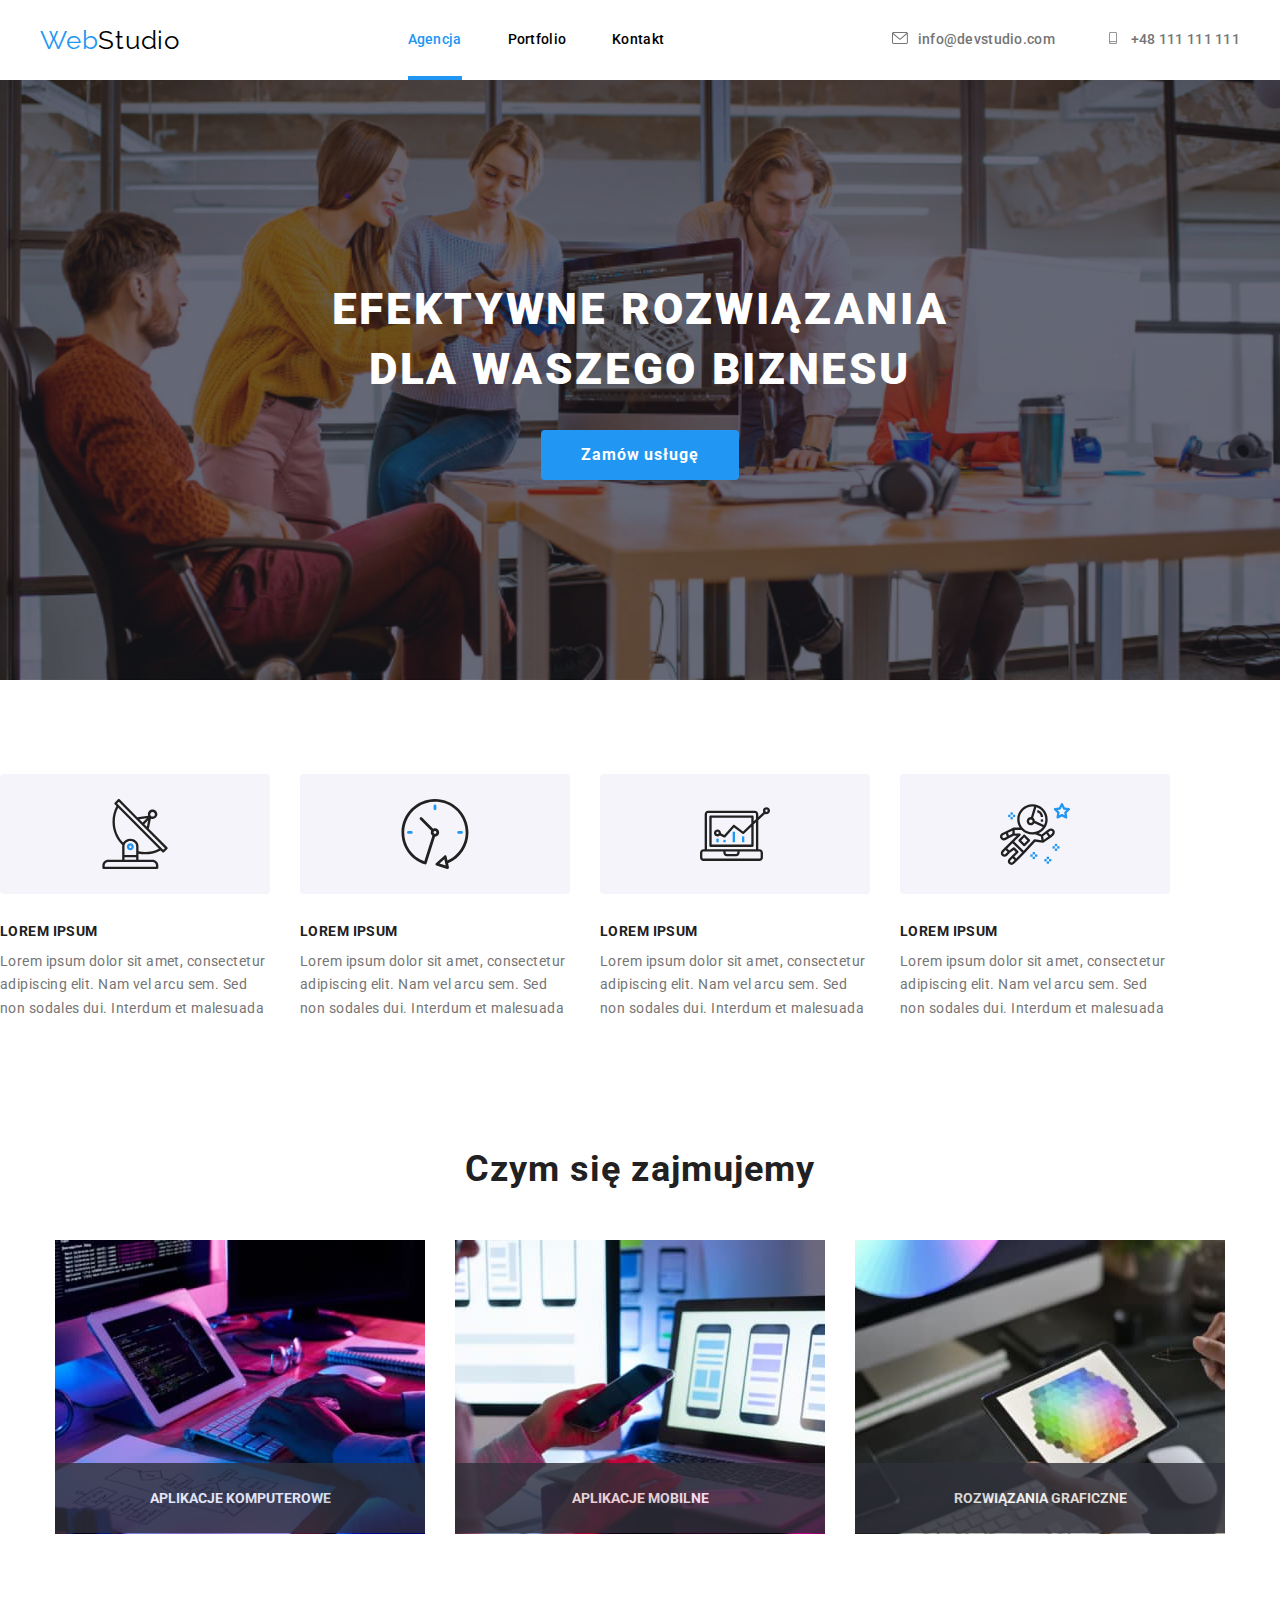
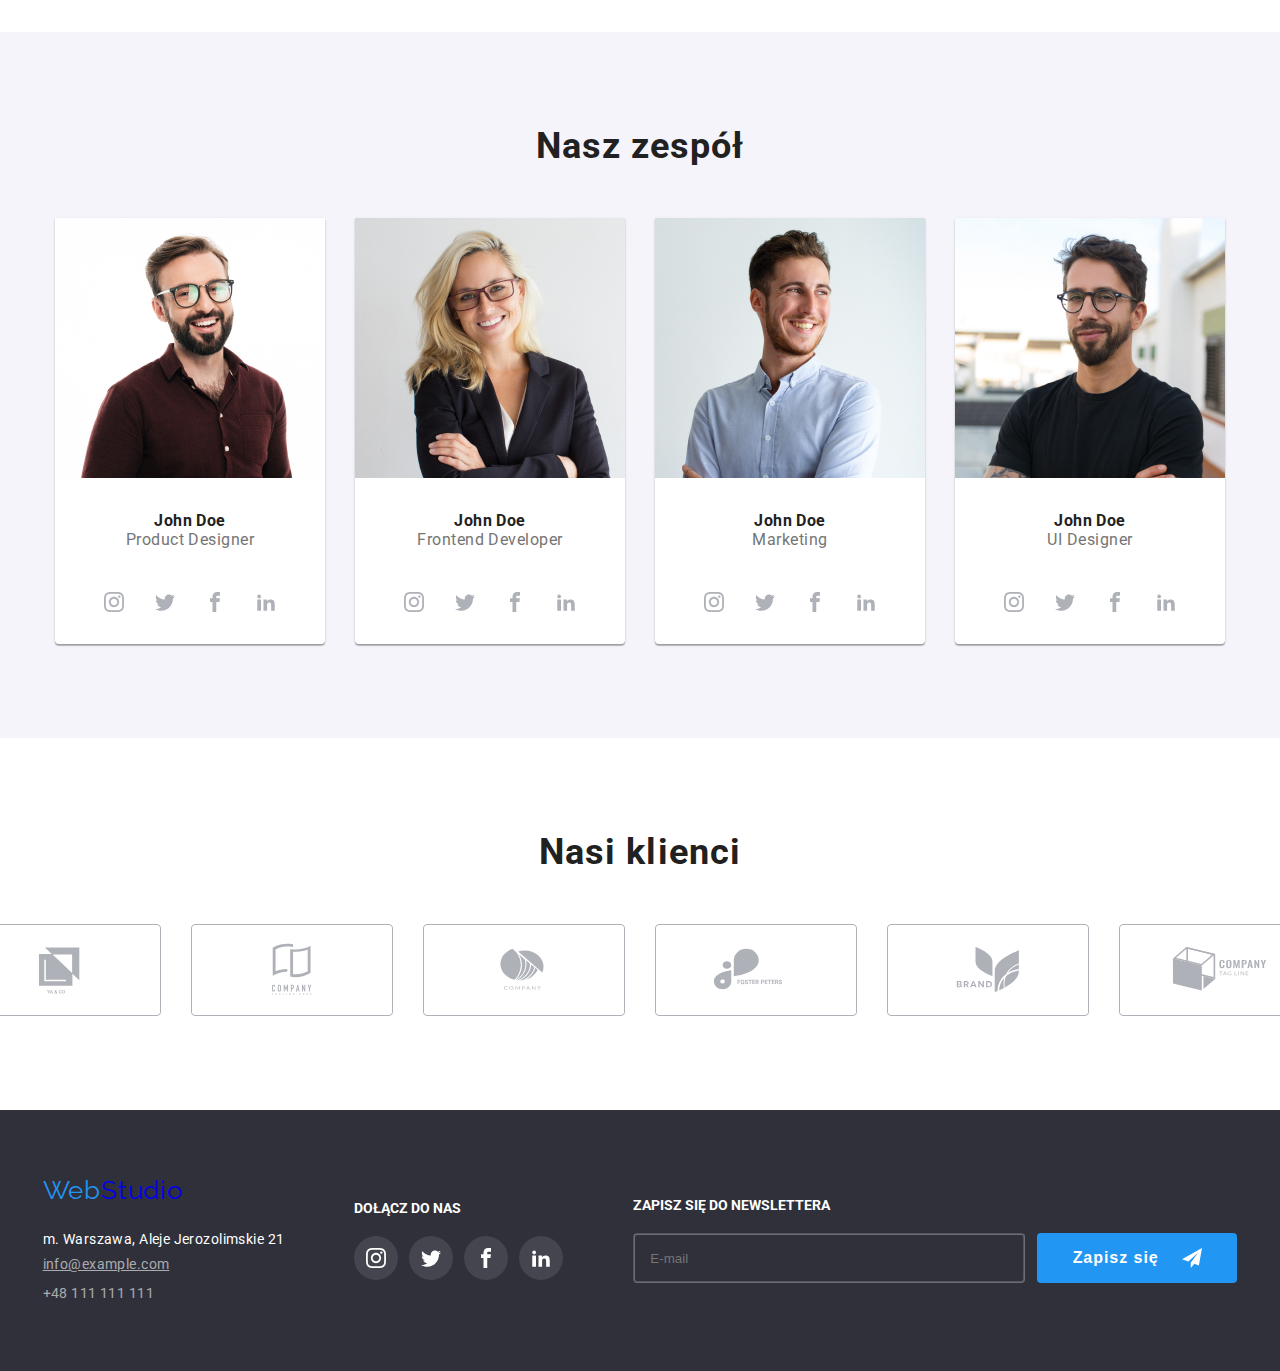
==== commit 4044534e: "img respo" ====
--- a/index.html
+++ b/index.html
@@ -135,10 +135,18 @@
               </ul>
 
               <ul class="mobile-menu__socials">
-                <li>Instagram</li>
-                <li>Twitter</li>
-                <li>Facebook</li>
-                <li>Linkedin</li>
+                <li>
+                  <a href="#" class="mobile-menu__social-element">Instagram</a>
+                </li>
+                <li>
+                  <a href="#" class="mobile-menu__social-element">Twitter</a>
+                </li>
+                <li>
+                  <a href="#" class="mobile-menu__social-element">Facebook</a>
+                </li>
+                <li>
+                  <a href="#" class="mobile-menu__social-element">Linkedin</a>
+                </li>
               </ul>
             </nav>
           </div>
@@ -419,11 +427,28 @@
         <h2 class="team__header">Nasz zespół</h2>
         <ul class="team__workers">
           <li class="team__worker-box">
-            <img
-              class="team__worker-photo"
-              src="./images/e1.jpg"
-              alt="Pracownik"
-            />
+            <picture>
+              <source
+                media="(min-width:1200px)"
+                srcset="./images/e1dt@1x.jpg 1x, ./images/e1dt@2x.jpg 2x"
+                type="image/jpg"
+              />
+              <source
+                media="(min-width:768px)"
+                srcset="./images/e1tb@1x.jpg 1x, ./images/e1tb@2x.jpg 2x"
+                type="image/jpg"
+              />
+              <source
+                media="(max-width:768px)"
+                srcset="./images/e1mb@1x.jpg 1x, ./images/e1mb@2x.jpg 2x"
+                type="image/jpg"
+              />
+              <img
+                class="team__worker-photo"
+                src="./images/e1.jpg"
+                alt="Pracownik"
+              />
+            </picture>
             <div class="team__title-box">
               <h3 class="team__title"><strong>John Doe</strong></h3>
               <p class="team__position">Product Designer</p>
@@ -452,11 +477,28 @@
             </div>
           </li>
           <li class="team__worker-box">
-            <img
-              class="team__worker-photo"
-              src="./images/e2.jpg"
-              alt="Pracownik"
-            />
+            <picture>
+              <source
+                media="(min-width:1200px)"
+                srcset="./images/e2dt@1x.jpg 1x, ./images/e2dt@2x.jpg 2x"
+                type="image/jpg"
+              />
+              <source
+                media="(min-width:768px)"
+                srcset="./images/e2tb@1x.jpg 1x, ./images/e2tb@2x.jpg 2x"
+                type="image/jpg"
+              />
+              <source
+                media="(max-width:768px)"
+                srcset="./images/e2mb@1x.jpg 1x, ./images/e2mb@2x.jpg 2x"
+                type="image/jpg"
+              />
+              <img
+                class="team__worker-photo"
+                src="./images/e2.jpg"
+                alt="Pracownik"
+              />
+            </picture>
             <div class="team__title-box">
               <h3 class="team__title"><strong>John Doe</strong></h3>
               <p class="team__position">Frontend Developer</p>
@@ -485,11 +527,28 @@
             </div>
           </li>
           <li class="team__worker-box">
-            <img
-              class="team__worker-photo"
-              src="./images/e3.jpg"
-              alt="Pracownik"
-            />
+            <picture>
+              <source
+                media="(min-width:1200px)"
+                srcset="./images/e3dt@1x.jpg 1x, ./images/e3dt@2x.jpg 2x"
+                type="image/jpg"
+              />
+              <source
+                media="(min-width:768px)"
+                srcset="./images/e3tb@1x.jpg 1x, ./images/e3tb@2x.jpg 2x"
+                type="image/jpg"
+              />
+              <source
+                media="(max-width:768px)"
+                srcset="./images/e3mb@1x.jpg 1x, ./images/e3mb@2x.jpg 2x"
+                type="image/jpg"
+              />
+              <img
+                class="team__worker-photo"
+                src="./images/e3.jpg"
+                alt="Pracownik"
+              />
+            </picture>
             <div class="team__title-box">
               <h3 class="team__title"><strong>John Doe</strong></h3>
               <p class="team__position">Marketing</p>
@@ -518,11 +577,28 @@
             </div>
           </li>
           <li class="team__worker-box">
-            <img
-              class="team__worker-photo"
-              src="./images/e4.jpg"
-              alt="Pracownik"
-            />
+            <picture>
+              <source
+                media="(min-width:1200px)"
+                srcset="./images/e4dt@1x.jpg 1x, ./images/e4dt@2x.jpg 2x"
+                type="image/jpg"
+              />
+              <source
+                media="(min-width:768px)"
+                srcset="./images/e4tb@1x.jpg 1x, ./images/e4tb@2x.jpg 2x"
+                type="image/jpg"
+              />
+              <source
+                media="(max-width:768px)"
+                srcset="./images/e4mb@1x.jpg 1x, ./images/e4mb@2x.jpg 2x"
+                type="image/jpg"
+              />
+              <img
+                class="team__worker-photo"
+                src="./images/e4.jpg"
+                alt="Pracownik"
+              />
+            </picture>
             <div class="team__title-box">
               <h3 class="team__title"><strong>John Doe</strong></h3>
               <p class="team__position">UI Designer</p>
--- a/css/main.min.css
+++ b/css/main.min.css
@@ -1 +1 @@
-:root{--logo-color: #2196f3;--logohover-color: #88c9ff;--dark-color: #000;--bright-color: #fff;--second-color: #757575;--third-color: #212121;--border-color: #eee;--theme-color: #2f303a;--team-color: #f5f4fa;--line-color: #e5e5e5;--ico-color: #afb1b8;--placeholder-color: rgba(117, 117, 117, 0.5)}*,*::after,*::before{margin:0;padding:0}.container{width:1200px;margin:auto}body{font-family:"Roboto","Arial",sans-serif;margin:0;color:var(--dark-color)}.line{width:100%;border-top:2px solid var(--line-color)}.blue{color:var(--logo-color)}:root{--small: 480px;--medium: 768px;--large: 1200px}.modal__backdrop{position:fixed;display:flex;left:0;top:0;width:100%;height:100%;background-color:rgba(0,0,0,.2);transition:transform 250ms cubic-bezier(0.4, 0, 0.2, 1);z-index:1}.modal{position:relative;display:flex;flex-direction:column;width:370px;height:609px;background-color:var(--bright-color);margin-left:auto;margin-right:auto;margin-top:120px;border-radius:4px;padding:40px;box-shadow:0px 1px 3px rgba(0,0,0,.12),0px 1px 1px rgba(0,0,0,.14),0px 2px 1px rgba(0,0,0,.2);z-index:3}.modal__btn{position:absolute;display:flex;align-items:center;justify-content:center;top:8px;right:8px;cursor:pointer;width:30px;height:30px;border:solid rgba(0,0,0,.18) 1px;border-radius:50%;font-size:11px;background-color:var(--bright-color)}.is-hidden{transform:translateY(-100%);opacity:0;visibility:hidden;pointer-events:none}.modal__close-btn{fill:var(--dark-color);transition:fill 250ms cubic-bezier(0.4, 0, 0.2, 1)}.modal__close-btn :hover{fill:var(--logo-color)}.modal__header{width:370px;font-weight:700;font-size:20px;line-height:1,15;text-align:center;letter-spacing:.03em;color:var(--third-color);margin-bottom:12px;margin-left:auto;margin-right:auto}.modal__fieldset{display:flex;border-radius:4px;border:solid 1px rgba(33,33,33,.1568627451);padding:5px;margin-bottom:10px;align-items:center;padding-left:30px;font-size:12px;line-height:1.16;letter-spacing:.01em;height:40px;position:relative;transition:border-color 250ms cubic-bezier(0.4, 0, 0.2, 1)}.modal__ico{fill:#000;position:absolute;left:15px;transition:fill 250ms cubic-bezier(0.4, 0, 0.2, 1)}.modal__textarea-fieldset:has(.modal__textarea:focus),.modal__fieldset:has(.modal__input:focus),.modal__fieldset:has(.modal__input:focus) svg{border-color:var(--logo-color);fill:var(--logo-color)}.modal__input{outline:none;border:none;width:100%}.modal__textarea-fieldset{border-radius:4px;border:solid 1px rgba(33,33,33,.1568627451);padding:5px;margin-bottom:10px;height:120px;transition:border-color 250ms cubic-bezier(0.4, 0, 0.2, 1)}.modal__textarea{width:100%;resize:none;padding:12px 16px;font-size:12px;line-height:1.16;letter-spacing:.01em;max-width:92%}.modal__textarea::-moz-placeholder{color:var(--placeholder-color)}.modal__textarea:-ms-input-placeholder{color:var(--placeholder-color)}.modal__textarea::placeholder{color:var(--placeholder-color)}.modal__label{font-size:12px;line-height:1,16;letter-spacing:.01em;color:var(--second-color);margin-bottom:4px}.modal__checkbox-label{display:flex;align-items:center}.modal__checkbox-label input:checked+.modal__ico-checked{opacity:1}.modal__checkbox-label input:checked{opacity:0}.modal__checkbox{margin-top:20px;display:flex;justify-content:space-evenly;position:relative;align-items:center}.modal__check-input{z-index:101;opacity:0;width:16px;margin-inline:10px;outline:3px #000}.modal__rule-information{font-size:12px;line-height:1,1;letter-spacing:.03em;color:var(--second-color);width:350px}.modal__rule-information-color{color:var(--logo-color)}.modal__ico-checked{position:absolute;left:5.5px;bottom:0px;opacity:0;z-index:102}.modal__ico-unchecked{position:absolute;width:16px;height:16px;z-index:100;left:5px;border:2px solid #000;border-radius:3px;bottom:0}.modal__button-container{display:flex;justify-content:center;align-items:center}.modal__button{background-color:var(--logo-color);color:var(--bright-color);font-weight:700;font-size:16px;line-height:1.87;display:flex;align-items:center;justify-content:center;padding-block:10px;letter-spacing:.06em;width:200px;border-radius:4px;border-color:rgba(0,0,0,0);box-shadow:0px 4px 4px rgba(0,0,0,.15);margin-top:30px;cursor:pointer}@media screen and (min-width: 768px){.modal{width:450px;margin-top:220px}.modal__rule-information{font-size:14px;line-height:1,7;width:100%}.modal__ico-checked{left:18.5px}.modal__ico-unchecked{left:18px}}@media screen and (min-width: 1200px){.modal{width:528px;height:581px}.modal__header{width:100%}.modal__input{outline:none;border:none;width:100%}}.header{background-color:#fff;height:80px;display:flex;max-width:480px;margin-left:auto;margin-right:auto}.header__mobile-menu{display:flex}.header__cointainer{display:flex;justify-content:space-between;align-items:center;margin:auto;width:450px}.header__navigation{display:none}.header__logo{color:var(--dark-color);text-decoration:none;font-family:"Raleway",sans-serif;font-size:26px;line-height:1.55;letter-spacing:.03em}.header__logo :visited{color:var(--dark-color)}.header__menu{display:none}.header__link{color:var(--dark-color);font-weight:500;font-size:14px;line-height:1.14;letter-spacing:.02em;position:relative;transition:color 250ms cubic-bezier(0.4, 0, 0.2, 1),background-color 250ms cubic-bezier(0.4, 0, 0.2, 1),width 250ms cubic-bezier(0.4, 0, 0.2, 1),height 250ms cubic-bezier(0.4, 0, 0.2, 1)}.header__link:hover{color:var(--logo-color)}.header__link:hover::after{position:absolute;content:"";top:44px;left:0;width:100%;height:4px;background-color:var(--logo-color)}.header__link:focus{color:var(--logo-color)}.header__link--active{color:var(--logo-color);font-weight:500;font-size:14px;line-height:1.14;letter-spacing:.02em;position:relative;transition:color 250ms cubic-bezier(0.4, 0, 0.2, 1),background-color 250ms cubic-bezier(0.4, 0, 0.2, 1),width 250ms cubic-bezier(0.4, 0, 0.2, 1),height 250ms cubic-bezier(0.4, 0, 0.2, 1)}.header__link--active:hover{color:var(--logo-color)}.header__link--active:focus{color:var(--logo-color)}.header__link--active:after{position:absolute;content:"";top:44px;left:0;width:100%;height:4px;background-color:var(--logo-color)}.header__adres{display:none}.header__contact{color:var(--second-color);font-weight:500;font-size:14px;line-height:1.14;letter-spacing:.02em;transition:color 250ms cubic-bezier(0.4, 0, 0.2, 1)}.header__contact:focus{color:var(--logo-color)}.header__contact:hover{color:var(--logo-color)}.header__mail{display:flex;flex-wrap:nowrap;fill:var(--second-color)}.header__mail:hover{fill:var(--logo-color);color:var(--logo-color)}.header__tel{transition:fill 250ms cubic-bezier(0.4, 0, 0.2, 1)}.header__tel :hover{fill:var(--logo-color)}.header__contact{transition:color 250ms cubic-bezier(0.4, 0, 0.2, 1)}.header__contact:hover{color:var(--logo-color)}.header__mobile{display:flex;flex-wrap:nowrap;fill:var(--second-color)}.header__envelope{margin-right:10px;transition:fill 250ms cubic-bezier(0.4, 0, 0.2, 1)}.header__phone{margin-right:10px}@media screen and (min-width: 768px){.header{max-width:768px}.header__mobile-menu{display:none}.header__cointainer{width:768px}.header__navigation{display:flex;justify-content:center;width:50%}.header__menu{list-style:none;display:inline-flex;gap:46px}.header__menu a{text-decoration:none}.header__adres{list-style:none;display:flex;flex-direction:column;gap:10px}.header__adres a{text-decoration:none}}@media screen and (min-width: 1200px){.header{max-width:1200px}.header__mobile-menu{display:none}.header__cointainer{width:1200px}.header__adres{flex-direction:row;gap:50px}}@media screen and (min-width: 1px){.portfolio{text-align:center;margin-top:0;padding-top:0;margin-bottom:94px}.portfolio-nav{list-style:none;display:inline-flex;gap:8px;margin-top:94px}.portfolio-nav__button{width:121px;height:38px;color:var(--third-color);font-weight:500;font-size:16px;line-height:1.62;text-align:center;letter-spacing:.03em;border:none;border-radius:4px;font-family:inherit;transition:color 250ms cubic-bezier(0.4, 0, 0.2, 1)}.portfolio-nav__button:hover{color:var(--bright-color);background-color:var(--logo-color);cursor:pointer;box-shadow:0px 3px 1px rgba(0,0,0,.1),0px 1px 2px rgba(0,0,0,.08),0px 2px 2px rgba(0,0,0,.12)}.portfolio-nav__button:focus{color:var(--bright-color);background-color:var(--logo-color)}}.articles{width:1200px;margin:auto}.articles__window{border:var(--border-color) solid 1px;padding-bottom:0;padding:0;cursor:pointer;position:relative;transition:box-shadow 250ms cubic-bezier(0.4, 0, 0.2, 1)}.articles__window:hover{box-shadow:0px 1px 1px rgba(0,0,0,.12),0px 4px 4px rgba(0,0,0,.06),1px 4px 6px rgba(0,0,0,.16)}.articles__window-container{padding-top:30px;display:flex;flex-wrap:wrap;gap:25px}.articles__window-container-row{display:flex;gap:10px;flex-wrap:wrap}.articles__window-overlay{position:absolute;bottom:calc(100% - 294px);background-color:var(--logo-color);opacity:90%;overflow:hidden;width:100%;height:0;transition:height 250ms cubic-bezier(0.4, 0, 0.2, 1)}.articles__window:hover .articles__window-overlay{height:294px}.articles__window-overlay-text{width:100%;position:absolute;color:var(--bright-color);font-size:18px;line-height:1.55;letter-spacing:.03em;padding:49px 45px 49px 24px;text-align:left}.articles__window-title{padding:20px 24px}.article__title{color:#212121;font-family:"Roboto";font-size:18px;line-height:2;letter-spacing:.06em;text-align:left;margin:0;padding:0}.article__subtitle{font-size:16px;line-height:1.87;letter-spacing:.03em;color:var(--second-color);text-align:left}.footer__cointainer{display:flex;flex-direction:column;flex-wrap:wrap;margin:auto;align-items:center;padding-top:60px;padding-bottom:60px;max-width:480px;gap:70px;justify-content:center}.footer{max-width:480px;margin-left:auto;margin-right:auto;background-color:var(--theme-color)}.footer a{text-decoration:none}.footer__join-title{display:flex;justify-content:center}@media screen and (min-width: 768px){.footer__cointainer{max-width:768px;flex-direction:row}.footer{max-width:768px}}@media screen and (min-width: 1200px){.footer__cointainer{flex-wrap:nowrap;max-width:1200px}.footer{max-width:1600px;display:flex;justify-content:center}.footer__join-title{display:block}}.footer__navigation{justify-content:center}.footer-navigation__logo{display:flex;justify-content:center;text-decoration:none;font-family:"Raleway",sans-serif;font-size:26px;line-height:1.55;letter-spacing:.03em;margin-top:0;margin-bottom:20px;color:var(--bright-color)}.footer-navigation__logo :visited{color:var(--bright-color)}.footer-navigation__adres{font-style:normal;font-size:14px;line-height:1.33;letter-spacing:.03em;color:var(--bright-color);margin:0}.footer-navigation__list{margin:0;list-style:none;padding-left:0;justify-content:center}.footer-navigation__element{display:flex;margin-top:5px;margin-bottom:5px;justify-content:center}.footer-navigation__link{font-style:normal;font-size:14px;line-height:1.71;letter-spacing:.03em;color:rgba(255,255,255,.6);transition:color 250ms cubic-bezier(0.4, 0, 0.2, 1)}.footer-navigation__link:hover{color:var(--logo-color)}.footer-navigation__link:focus{color:var(--logo-color)}.footer-navigation__link.underline{text-decoration:underline}@media screen and (min-width: 1200px){.footer-navigation__logo{display:block}.footer-navigation__element{display:block}}.banner{color:var(--bright-color);background-image:linear-gradient(rgba(47, 48, 58, 0.3764705882), rgba(47, 48, 58, 0.3764705882)),url("./../images/background_medium.jpg");text-align:center;padding-block:100px;max-width:480px;margin-left:auto;margin-right:auto;background-repeat:no-repeat;background-size:cover;background-position:center}.banner__title{font-style:normal;font-weight:900;font-size:26px;line-height:1.6;text-align:center;letter-spacing:.06em;text-transform:uppercase;margin-top:0}.banner__button{background-color:var(--logo-color);color:var(--bright-color);border:none;font-style:normal;font-weight:700;font-size:16px;line-height:1.87;align-items:center;text-align:center;letter-spacing:.06em;border-radius:4px;font-family:inherit;padding:10px 40px 10px 40px;margin-top:30px;transition:background-image 250ms cubic-bezier(0.4, 0, 0.2, 1)}.banner__button:hover{background-image:linear-gradient(var(--logo-color), var(--logohover-color));cursor:pointer}.banner__button:focus{background-image:linear-gradient(var(--logo-color), var(--logohover-color));cursor:pointer}@media screen and (min-width: 768px){.banner{max-width:768px}}@media screen and (min-width: 1200px){.banner{padding:200px 0;max-width:1600px}.banner__title{font-size:44px;line-height:1.36}}.property-container{padding-top:60px;padding-bottom:60px}.property__list-container{display:block;align-items:center;margin:auto;max-width:480px}.property{display:flex;flex-direction:column;align-items:center}.property__logos--screen-mobile{list-style:none;display:flex;flex-wrap:nowrap;flex-direction:column;gap:30px;padding-left:0;margin-bottom:30px;align-items:center;justify-content:center}.property__logos--screen-medium,.property__logos--screen-large{display:none}.property__logo{display:flex;width:450px;height:120px;background-color:var(--team-color);border-radius:4px;justify-content:center;align-items:center}.property__title{font-size:14px;line-height:1.14;letter-spacing:.03em;text-transform:uppercase;color:var(--third-color);text-align:center;margin-bottom:10px}.property__information{font-style:normal;font-size:14px;line-height:1.7;letter-spacing:.03em;color:var(--second-color);width:450px;height:75px}.property__textbox{width:450px;height:101px}@media screen and (min-width: 768px){.property__list-container{max-width:768px}.property__logos--screen-medium{list-style:none;display:flex;flex-wrap:wrap;flex-direction:row;gap:30px;padding-left:0;max-width:768px;align-items:center;justify-content:center}.property__logos--screen-mobile,.property__logos--screen-large{display:none}.property__logo{width:350px}.property__title{text-align:left}.property__information{width:350px}.property__textbox{width:350px}}@media screen and (min-width: 1200px){.property__list-container{max-width:1600px}.property-container{padding-top:94px;padding-bottom:94px}.property__logos--screen-large{list-style:none;display:flex;flex-wrap:wrap;flex-direction:row;gap:30px;padding-left:0;margin-bottom:30px;max-width:1170px}.property__logos--screen-mobile,.property__logos--screen-medium{display:none}.property__logo{width:270px}.property__information{width:270px}.property__textbox{width:270px}}.task__header{display:none}.task__img{display:none}.task__description{display:none}@media screen and (min-width: 1200px){.task__header{display:block;font-size:36px;line-height:1.16;text-align:center;letter-spacing:.03em;color:var(--third-color);padding-top:94px;padding-bottom:50px}.task__img{display:flex;list-style:none;gap:30px;text-align:center;position:relative}.task__description{display:flex;position:absolute;width:100%;height:70px;background-color:var(--theme-color);display:flex;justify-content:center;align-items:center;text-transform:uppercase;font-weight:700;font-size:14px;line-height:1,14;letter-spacing:0,3em;width:370px;height:70px;background-color:var(--theme-color);opacity:80%;color:var(--bright-color);bottom:5px}}.customers{max-width:480px;margin-left:auto;margin-right:auto}.customers__list{display:flex;flex-wrap:wrap;justify-content:center;gap:30px;list-style:none;margin-bottom:94px}.customers__header{font-size:36px;line-height:1.16;text-align:center;letter-spacing:.03em;color:var(--third-color);padding-top:94px;padding-bottom:50px}.customer__box{display:flex;width:170px;justify-content:center;align-items:center;border:solid 1px var(--ico-color);border-radius:4px;padding:15px;transition:fill 250ms cubic-bezier(0.4, 0, 0.2, 1),border 250ms cubic-bezier(0.4, 0, 0.2, 1)}.customer__box:hover{border:var(--logo-color) 1px solid;cursor:pointer}.customer__icon{fill:var(--ico-color);cursor:pointer}.customer__icon:hover{fill:var(--logo-color);cursor:pointer}@media screen and (min-width: 768px){.customers{max-width:768px}.customers__list{justify-content:space-around}}@media screen and (min-width: 1200px){.customers{max-width:1600px}.customers__list{flex-wrap:nowrap;justify-content:center}}.footer-news{color:var(--bright-color);font-size:14px;font-weight:700;line-height:16px;letter-spacing:0,3em;text-transform:uppercase;margin-left:auto;margin-right:auto}.footer__news-title{display:flex;justify-content:center}.footer-news__input{display:flex;flex-direction:column;flex-wrap:wrap}.footer-news__form{display:flex;flex-direction:column;align-items:center;margin-top:20px}.footer-news__fieldset{background-color:rgba(0,0,0,0);border-color:rgba(255,255,255,.3);border-radius:4px;padding:15px;width:420px;margin-bottom:20px}.footer-news__email{background-color:rgba(0,0,0,0);border:none;outline:none;margin:0;padding:0;width:100%;color:var(--bright-color)}.footer-news__form-button{width:200px;font-weight:780;font-size:16px;line-height:2,37;letter-spacing:.06em;color:var(--bright-color);background-color:var(--logo-color);height:50px;border-radius:4px;border-color:rgba(0,0,0,0);margin-left:12px;display:flex;align-items:center;justify-content:space-evenly;padding:10px;cursor:pointer}.footer-news__send-icon{fill:var(--bright-color)}@media screen and (min-width: 1200px){.footer__news-title{display:block}.footer-news__input{flex-wrap:nowrap}.footer-news__form{flex-direction:row}.footer-news__fieldset{width:358px;margin-bottom:0}}.footer-socials{display:flex;flex-direction:column;flex-wrap:nowrap;justify-content:center;color:var(--bright-color);font-size:14px;font-weight:700;line-height:16px;letter-spacing:0,3em;text-transform:uppercase}.footer-socials__logos{width:209px;display:flex;justify-content:space-between;margin-top:20px}.footer-socials__ico{width:44px;height:44px;display:flex;justify-content:center;align-items:center;fill:var(--bright-color);background-color:rgba(255,255,255,.1);border-radius:50%;cursor:pointer;transition:fill 250ms cubic-bezier(0.4, 0, 0.2, 1),background-color 250ms cubic-bezier(0.4, 0, 0.2, 1)}.footer-socials__ico:hover{background-color:var(--logo-color);fill:#fff}.team__workers{list-style:none;display:flex;flex-wrap:wrap;flex-direction:column;gap:30px;margin-bottom:94px;justify-content:center;margin-left:auto;margin-right:auto}.team{margin-left:auto;margin-right:auto;background-color:var(--team-color);text-align:center;max-width:480px;display:flex;flex-direction:column}.team__header{font-size:36px;text-align:center;font-size:36px;line-height:1.16;letter-spacing:.03em;color:var(--third-color);padding-top:94px;padding-bottom:50px}.team__title-box{padding:30px}.team__socials{display:flex;justify-content:space-evenly;align-items:center;padding:0 15px 20px 15px;transition:color 250ms cubic-bezier(0.4, 0, 0.2, 1);width:210px;margin-left:auto;margin-right:auto}.team__ico{width:44px;height:44px;display:flex;justify-content:center;border-radius:50%;align-items:center;fill:var(--ico-color);transition:background-color 250ms cubic-bezier(0.4, 0, 0.2, 1);transition:fill 250ms cubic-bezier(0.4, 0, 0.2, 1);cursor:pointer}.team__ico:hover{background-color:var(--logo-color)}.team__icon{transition:fill 250ms cubic-bezier(0.4, 0, 0.2, 1)}.team__icon:hover{fill:#fff}.team__worker-box{background-color:var(--bright-color);box-shadow:0px 1px 3px rgba(0,0,0,.12),0px 1px 1px rgba(0,0,0,.14),0px 2px 1px rgba(0,0,0,.2);border-radius:0px 0px 4px 4px;text-align:center}.team__worker-photo{width:450px;height:460px}.team__title{font-weight:500;font-size:16px;line-height:1.18;text-align:center;letter-spacing:.03em;color:var(--third-color)}.team__position{font-size:16px;line-height:1.18;text-align:center;letter-spacing:.03em;color:var(--second-color)}@media screen and (min-width: 768px){.team__workers{flex-direction:row}.team{max-width:768px}.team__worker-photo{width:354px;height:374px}}@media screen and (min-width: 1200px){.team__workers{display:inline-flex;flex-wrap:nowrap}.team{max-width:1600px}.team__worker-photo{width:270px;height:260px}}.header__mobile-menu{fill:var(--dark-color);cursor:pointer}.header__mobile-menu:hover{fill:var(--logo-color)}.mobile-menu{position:fixed;background-color:var(--bright-color);width:100vw;height:100vh;left:0;top:0;display:flex;z-index:4}.mobile-menu__container{position:relative;padding:40px;width:100%;background-color:var(--bright-color)}.mobile-menu__nav{text-decoration:none;list-style:none;font-weight:500;font-size:40px;line-height:1.17;letter-spacing:.02em}.mobile-menu__link{color:var(--dark-color);display:block;width:250px;padding-block:18px;cursor:pointer;text-decoration:none}.mobile-menu__link:hover{color:var(--logo-color)}.mobile-menu__link:visited{color:var(--dark-color)}.mobile-menu__link:hover{color:var(--logo-color)}.toggle-menu{position:absolute;color:var(--dark-color);right:50px;background-color:#fff;border:none;width:40px;height:40px;border-radius:50%;font-size:24px;cursor:pointer}.toggle-menu:hover{color:var(--logo-color)}.mobile-menu__contacts{margin-top:300px;list-style:none;display:flex;flex-direction:column;gap:32px}.mobile-menu__contact{text-decoration:none;color:var(--second-color)}.mobile-menu__contact--phone{font-weight:500;font-size:34px;line-height:40px;color:var(--logo-color)}.mobile-menu__contact--mail{font-weight:500;font-size:24px;line-height:1.16;letter-spacing:.02em}.mobile-menu__socials{padding-top:64px;width:357px;list-style:none;display:flex;justify-content:space-between;color:var(--logo-color);font-weight:500;font-size:18px;line-height:1.22;letter-spacing:.02em}.d-none{display:none}@media screen and (min-width: 768px){.mobile-menu{display:none}}/*# sourceMappingURL=main.min.css.map */+:root{--logo-color: #2196f3;--logohover-color: #88c9ff;--dark-color: #000;--bright-color: #fff;--second-color: #757575;--third-color: #212121;--border-color: #eee;--theme-color: #2f303a;--team-color: #f5f4fa;--line-color: #e5e5e5;--ico-color: #afb1b8;--placeholder-color: rgba(117, 117, 117, 0.5)}*,*::after,*::before{margin:0;padding:0}.container{width:1200px;margin:auto}body{font-family:"Roboto","Arial",sans-serif;margin:0;color:var(--dark-color)}.line{width:100%;border-top:2px solid var(--line-color)}.blue{color:var(--logo-color)}:root{--small: 480px;--medium: 768px;--large: 1200px}.modal__backdrop{position:fixed;display:flex;left:0;top:0;width:100%;height:100%;background-color:rgba(0,0,0,.2);transition:transform 250ms cubic-bezier(0.4, 0, 0.2, 1);z-index:1}.modal{position:relative;display:flex;flex-direction:column;width:370px;height:609px;background-color:var(--bright-color);margin-left:auto;margin-right:auto;margin-top:120px;border-radius:4px;padding:40px;box-shadow:0px 1px 3px rgba(0,0,0,.12),0px 1px 1px rgba(0,0,0,.14),0px 2px 1px rgba(0,0,0,.2);z-index:3}.modal__btn{position:absolute;display:flex;align-items:center;justify-content:center;top:8px;right:8px;cursor:pointer;width:30px;height:30px;border:solid rgba(0,0,0,.18) 1px;border-radius:50%;font-size:11px;background-color:var(--bright-color)}.is-hidden{transform:translateY(-100%);opacity:0;visibility:hidden;pointer-events:none}.modal__close-btn{fill:var(--dark-color);transition:fill 250ms cubic-bezier(0.4, 0, 0.2, 1)}.modal__close-btn :hover{fill:var(--logo-color)}.modal__header{width:370px;font-weight:700;font-size:20px;line-height:1,15;text-align:center;letter-spacing:.03em;color:var(--third-color);margin-bottom:12px;margin-left:auto;margin-right:auto}.modal__fieldset{display:flex;border-radius:4px;border:solid 1px rgba(33,33,33,.1568627451);padding:5px;margin-bottom:10px;align-items:center;padding-left:30px;font-size:12px;line-height:1.16;letter-spacing:.01em;height:40px;position:relative;transition:border-color 250ms cubic-bezier(0.4, 0, 0.2, 1)}.modal__ico{fill:#000;position:absolute;left:15px;transition:fill 250ms cubic-bezier(0.4, 0, 0.2, 1)}.modal__textarea-fieldset:has(.modal__textarea:focus),.modal__fieldset:has(.modal__input:focus),.modal__fieldset:has(.modal__input:focus) svg{border-color:var(--logo-color);fill:var(--logo-color)}.modal__input{outline:none;border:none;width:100%}.modal__textarea-fieldset{border-radius:4px;border:solid 1px rgba(33,33,33,.1568627451);padding:5px;margin-bottom:10px;height:120px;transition:border-color 250ms cubic-bezier(0.4, 0, 0.2, 1)}.modal__textarea{width:100%;resize:none;padding:12px 16px;font-size:12px;line-height:1.16;letter-spacing:.01em;max-width:92%}.modal__textarea::-moz-placeholder{color:var(--placeholder-color)}.modal__textarea:-ms-input-placeholder{color:var(--placeholder-color)}.modal__textarea::placeholder{color:var(--placeholder-color)}.modal__label{font-size:12px;line-height:1,16;letter-spacing:.01em;color:var(--second-color);margin-bottom:4px}.modal__checkbox-label{display:flex;align-items:center}.modal__checkbox-label input:checked+.modal__ico-checked{opacity:1}.modal__checkbox-label input:checked{opacity:0}.modal__checkbox{margin-top:20px;display:flex;justify-content:space-evenly;position:relative;align-items:center}.modal__check-input{z-index:101;opacity:0;width:16px;margin-inline:10px;outline:3px #000}.modal__rule-information{font-size:12px;line-height:1,1;letter-spacing:.03em;color:var(--second-color);width:350px}.modal__rule-information-color{color:var(--logo-color)}.modal__ico-checked{position:absolute;left:5.5px;bottom:0px;opacity:0;z-index:102}.modal__ico-unchecked{position:absolute;width:16px;height:16px;z-index:100;left:5px;border:2px solid #000;border-radius:3px;bottom:0}.modal__button-container{display:flex;justify-content:center;align-items:center}.modal__button{background-color:var(--logo-color);color:var(--bright-color);font-weight:700;font-size:16px;line-height:1.87;display:flex;align-items:center;justify-content:center;padding-block:10px;letter-spacing:.06em;width:200px;border-radius:4px;border-color:rgba(0,0,0,0);box-shadow:0px 4px 4px rgba(0,0,0,.15);margin-top:30px;cursor:pointer}@media screen and (min-width: 768px){.modal{width:450px;margin-top:220px}.modal__rule-information{font-size:14px;line-height:1,7;width:100%}.modal__ico-checked{left:18.5px}.modal__ico-unchecked{left:18px}}@media screen and (min-width: 1200px){.modal{width:528px;height:581px}.modal__header{width:100%}.modal__input{outline:none;border:none;width:100%}}.header{background-color:#fff;height:80px;display:flex;max-width:480px;margin-left:auto;margin-right:auto}.header__mobile-menu{display:flex}.header__cointainer{display:flex;justify-content:space-between;align-items:center;margin:auto;width:450px}.header__navigation{display:none}.header__logo{color:var(--dark-color);text-decoration:none;font-family:"Raleway",sans-serif;font-size:26px;line-height:1.55;letter-spacing:.03em}.header__logo :visited{color:var(--dark-color)}.header__menu{display:none}.header__link{color:var(--dark-color);font-weight:500;font-size:14px;line-height:1.14;letter-spacing:.02em;position:relative;transition:color 250ms cubic-bezier(0.4, 0, 0.2, 1),background-color 250ms cubic-bezier(0.4, 0, 0.2, 1),width 250ms cubic-bezier(0.4, 0, 0.2, 1),height 250ms cubic-bezier(0.4, 0, 0.2, 1)}.header__link:hover{color:var(--logo-color)}.header__link:hover::after{position:absolute;content:"";top:44px;left:0;width:100%;height:4px;background-color:var(--logo-color)}.header__link:focus{color:var(--logo-color)}.header__link--active{color:var(--logo-color);font-weight:500;font-size:14px;line-height:1.14;letter-spacing:.02em;position:relative;transition:color 250ms cubic-bezier(0.4, 0, 0.2, 1),background-color 250ms cubic-bezier(0.4, 0, 0.2, 1),width 250ms cubic-bezier(0.4, 0, 0.2, 1),height 250ms cubic-bezier(0.4, 0, 0.2, 1)}.header__link--active:hover{color:var(--logo-color)}.header__link--active:focus{color:var(--logo-color)}.header__link--active:after{position:absolute;content:"";top:44px;left:0;width:100%;height:4px;background-color:var(--logo-color)}.header__adres{display:none}.header__contact{color:var(--second-color);font-weight:500;font-size:14px;line-height:1.14;letter-spacing:.02em;transition:color 250ms cubic-bezier(0.4, 0, 0.2, 1)}.header__contact:focus{color:var(--logo-color)}.header__contact:hover{color:var(--logo-color)}.header__mail{display:flex;flex-wrap:nowrap;fill:var(--second-color)}.header__mail:hover{fill:var(--logo-color);color:var(--logo-color)}.header__tel{transition:fill 250ms cubic-bezier(0.4, 0, 0.2, 1)}.header__tel :hover{fill:var(--logo-color)}.header__contact{transition:color 250ms cubic-bezier(0.4, 0, 0.2, 1)}.header__contact:hover{color:var(--logo-color)}.header__mobile{display:flex;flex-wrap:nowrap;fill:var(--second-color)}.header__envelope{margin-right:10px;transition:fill 250ms cubic-bezier(0.4, 0, 0.2, 1)}.header__phone{margin-right:10px}@media screen and (min-width: 768px){.header{max-width:768px}.header__mobile-menu{display:none}.header__cointainer{width:768px}.header__navigation{display:flex;justify-content:center;width:50%}.header__menu{list-style:none;display:inline-flex;gap:46px}.header__menu a{text-decoration:none}.header__adres{list-style:none;display:flex;flex-direction:column;gap:10px}.header__adres a{text-decoration:none}}@media screen and (min-width: 1200px){.header{max-width:1200px}.header__mobile-menu{display:none}.header__cointainer{width:1200px}.header__adres{flex-direction:row;gap:50px}}.portfolio{text-align:center;margin-top:0;padding-top:0;margin-bottom:94px}.portfolio-nav{list-style:none;display:flex;flex-wrap:wrap;padding:10px;gap:8px;margin-top:60px}.portfolio-nav__button{width:121px;height:38px;color:var(--third-color);font-weight:500;font-size:16px;line-height:1.62;text-align:center;letter-spacing:.03em;border:none;border-radius:4px;font-family:inherit;transition:color 250ms cubic-bezier(0.4, 0, 0.2, 1)}.portfolio-nav__button:hover{color:var(--bright-color);background-color:var(--logo-color);cursor:pointer;box-shadow:0px 3px 1px rgba(0,0,0,.1),0px 1px 2px rgba(0,0,0,.08),0px 2px 2px rgba(0,0,0,.12)}.portfolio-nav__button:focus{color:var(--bright-color);background-color:var(--logo-color)}@media screen and (min-width: 768px){.portfolio-nav{display:inline-flex;flex-wrap:nowrap;margin-top:94px}}.articles{width:480px;margin:auto}.articles__window{border:var(--border-color) solid 1px;padding-bottom:0;padding:0;cursor:pointer;position:relative;transition:box-shadow 250ms cubic-bezier(0.4, 0, 0.2, 1)}.articles__window:hover{box-shadow:0px 1px 1px rgba(0,0,0,.12),0px 4px 4px rgba(0,0,0,.06),1px 4px 6px rgba(0,0,0,.16)}.articles__window-container{padding-top:30px;display:flex;flex-wrap:wrap;gap:25px}.articles__window-container-row{display:flex;gap:10px;flex-wrap:wrap}.articles__window-overlay{position:absolute;bottom:calc(100% - 294px);background-color:var(--logo-color);opacity:90%;overflow:hidden;width:100%;height:0;transition:height 250ms cubic-bezier(0.4, 0, 0.2, 1)}.articles__window:hover .articles__window-overlay{height:294px}.articles__window-overlay-text{width:100%;position:absolute;color:var(--bright-color);font-size:18px;line-height:1.55;letter-spacing:.03em;padding:49px 45px 49px 24px;text-align:left}.article__window-photo{width:450px;height:294px}.articles__window-title{padding:20px 24px}.article__title{color:#212121;font-family:"Roboto";font-size:18px;line-height:2;letter-spacing:.06em;text-align:left;margin:0;padding:0}.article__subtitle{font-size:16px;line-height:1.87;letter-spacing:.03em;color:var(--second-color);text-align:left}@media screen and (min-width: 768px){.articles{width:768px}.article__window-photo{width:354px}}@media screen and (min-width: 1200px){.articles{width:1200px}.article__window-photo{width:378x}}.footer__cointainer{display:flex;flex-direction:column;flex-wrap:wrap;margin:auto;align-items:center;padding-top:60px;padding-bottom:60px;max-width:480px;gap:70px;justify-content:center}.footer{max-width:480px;margin-left:auto;margin-right:auto;background-color:var(--theme-color)}.footer a{text-decoration:none}.footer__join-title{display:flex;justify-content:center}@media screen and (min-width: 768px){.footer__cointainer{max-width:768px;flex-direction:row}.footer{max-width:768px}}@media screen and (min-width: 1200px){.footer__cointainer{flex-wrap:nowrap;max-width:1200px}.footer{max-width:1600px;display:flex;justify-content:center}.footer__join-title{display:block}}.footer__navigation{justify-content:center}.footer-navigation__logo{display:flex;justify-content:center;text-decoration:none;font-family:"Raleway",sans-serif;font-size:26px;line-height:1.55;letter-spacing:.03em;margin-top:0;margin-bottom:20px;color:var(--bright-color)}.footer-navigation__logo :visited{color:var(--bright-color)}.footer-navigation__adres{font-style:normal;font-size:14px;line-height:1.33;letter-spacing:.03em;color:var(--bright-color);margin:0}.footer-navigation__list{margin:0;list-style:none;padding-left:0;justify-content:center}.footer-navigation__element{display:flex;margin-top:5px;margin-bottom:5px;justify-content:center}.footer-navigation__link{font-style:normal;font-size:14px;line-height:1.71;letter-spacing:.03em;color:rgba(255,255,255,.6);transition:color 250ms cubic-bezier(0.4, 0, 0.2, 1)}.footer-navigation__link:hover{color:var(--logo-color)}.footer-navigation__link:focus{color:var(--logo-color)}.footer-navigation__link.underline{text-decoration:underline}@media screen and (min-width: 1200px){.footer-navigation__logo{display:block}.footer-navigation__element{display:block}}.banner{color:var(--bright-color);background-image:linear-gradient(rgba(47, 48, 58, 0.3764705882), rgba(47, 48, 58, 0.3764705882)),url("./../images/background_medium.jpg");text-align:center;padding-block:100px;max-width:480px;margin-left:auto;margin-right:auto;background-repeat:no-repeat;background-size:cover;background-position:center}.banner__title{font-style:normal;font-weight:900;font-size:26px;line-height:1.6;text-align:center;letter-spacing:.06em;text-transform:uppercase;margin-top:0}.banner__button{background-color:var(--logo-color);color:var(--bright-color);border:none;font-style:normal;font-weight:700;font-size:16px;line-height:1.87;align-items:center;text-align:center;letter-spacing:.06em;border-radius:4px;font-family:inherit;padding:10px 40px 10px 40px;margin-top:30px;transition:background-image 250ms cubic-bezier(0.4, 0, 0.2, 1)}.banner__button:hover{background-image:linear-gradient(var(--logo-color), var(--logohover-color));cursor:pointer}.banner__button:focus{background-image:linear-gradient(var(--logo-color), var(--logohover-color));cursor:pointer}@media screen and (min-width: 768px){.banner{max-width:768px}}@media screen and (min-width: 1200px){.banner{padding:200px 0;max-width:1600px}.banner__title{font-size:44px;line-height:1.36}}.property-container{padding-top:60px;padding-bottom:60px}.property__list-container{display:block;align-items:center;margin:auto;width:100%}.property{display:flex;flex-direction:column;align-items:center}.property__logos--screen-mobile{list-style:none;display:flex;flex-wrap:nowrap;flex-direction:column;gap:30px;padding-left:0;margin-bottom:30px;align-items:center;justify-content:center}.property__logos--screen-medium,.property__logos--screen-large{display:none}.property__logo{display:flex;width:100vw;height:120px;background-color:var(--team-color);border-radius:4px;justify-content:center;align-items:center}.property__title{font-size:14px;line-height:1.14;letter-spacing:.03em;text-transform:uppercase;color:var(--third-color);text-align:center;margin-bottom:10px}.property__information{font-style:normal;font-size:14px;line-height:1.7;letter-spacing:.03em;color:var(--second-color);width:100vw;height:75px}.property__textbox{width:100vw;height:101px}@media screen and (min-width: 450px){.property__list-container{max-width:480px}.property__logo{width:450px}.property__information{width:450px}.property__textbox{width:450px;height:101px}}@media screen and (min-width: 768px){.property__list-container{max-width:768px}.property__logos--screen-medium{list-style:none;display:flex;flex-wrap:wrap;flex-direction:row;gap:30px;padding-left:0;max-width:768px;align-items:center;justify-content:center}.property__logos--screen-mobile,.property__logos--screen-large{display:none}.property__logo{width:350px}.property__title{text-align:left}.property__information{width:350px}.property__textbox{width:350px}}@media screen and (min-width: 1200px){.property__list-container{max-width:1600px}.property-container{padding-top:94px;padding-bottom:94px}.property__logos--screen-large{list-style:none;display:flex;flex-wrap:wrap;flex-direction:row;gap:30px;padding-left:0;margin-bottom:30px;max-width:1170px}.property__logos--screen-mobile,.property__logos--screen-medium{display:none}.property__logo{width:270px}.property__information{width:270px}.property__textbox{width:270px}}.task__header{display:none}.task__img{display:none}.task__description{display:none}@media screen and (min-width: 1200px){.task__header{display:block;font-size:36px;line-height:1.16;text-align:center;letter-spacing:.03em;color:var(--third-color);padding-top:94px;padding-bottom:50px}.task__img{display:flex;list-style:none;gap:30px;text-align:center;position:relative}.task__description{display:flex;position:absolute;width:100%;height:70px;background-color:var(--theme-color);display:flex;justify-content:center;align-items:center;text-transform:uppercase;font-weight:700;font-size:14px;line-height:1,14;letter-spacing:0,3em;width:370px;height:70px;background-color:var(--theme-color);opacity:80%;color:var(--bright-color);bottom:5px}}.customers{max-width:480px;margin-left:auto;margin-right:auto}.customers__list{display:flex;flex-wrap:wrap;justify-content:center;gap:30px;list-style:none;margin-bottom:94px}.customers__header{font-size:36px;line-height:1.16;text-align:center;letter-spacing:.03em;color:var(--third-color);padding-top:94px;padding-bottom:50px}.customer__box{display:flex;width:170px;justify-content:center;align-items:center;border:solid 1px var(--ico-color);border-radius:4px;padding:15px;transition:fill 250ms cubic-bezier(0.4, 0, 0.2, 1),border 250ms cubic-bezier(0.4, 0, 0.2, 1)}.customer__box:hover{border:var(--logo-color) 1px solid;cursor:pointer}.customer__icon{fill:var(--ico-color);cursor:pointer}.customer__icon:hover{fill:var(--logo-color);cursor:pointer}@media screen and (min-width: 768px){.customers{max-width:768px}.customers__list{justify-content:space-around}.customer__box{width:194px}}@media screen and (min-width: 1200px){.customers{max-width:1600px}.customers__list{flex-wrap:nowrap;justify-content:center}.customer__box{width:170px}}.footer-news{color:var(--bright-color);font-size:14px;font-weight:700;line-height:16px;letter-spacing:0,3em;text-transform:uppercase;margin-left:auto;margin-right:auto}.footer__news-title{display:flex;justify-content:center}.footer-news__input{display:flex;flex-direction:column;flex-wrap:wrap}.footer-news__form{display:flex;flex-direction:column;align-items:center;margin-top:20px}.footer-news__fieldset{background-color:rgba(0,0,0,0);border-color:rgba(255,255,255,.3);border-radius:4px;padding-block:15px;width:100vw;margin-bottom:20px}.footer-news__email{background-color:rgba(0,0,0,0);border:none;outline:none;margin:0;padding:0;width:100%;color:var(--bright-color)}.footer-news__form-button{width:200px;font-weight:780;font-size:16px;line-height:2,37;letter-spacing:.06em;color:var(--bright-color);background-color:var(--logo-color);height:50px;border-radius:4px;border-color:rgba(0,0,0,0);margin-left:12px;display:flex;align-items:center;justify-content:space-evenly;padding:10px;cursor:pointer}.footer-news__send-icon{fill:var(--bright-color)}@media screen and (min-width: 450px){.footer-news__fieldset{width:420px;padding:15px}}@media screen and (min-width: 1200px){.footer__news-title{display:block}.footer-news__input{flex-wrap:nowrap}.footer-news__form{flex-direction:row}.footer-news__fieldset{width:358px;margin-bottom:0}}.footer-socials{display:flex;flex-direction:column;flex-wrap:nowrap;justify-content:center;color:var(--bright-color);font-size:14px;font-weight:700;line-height:16px;letter-spacing:0,3em;text-transform:uppercase}.footer-socials__logos{width:209px;display:flex;justify-content:space-between;margin-top:20px}.footer-socials__ico{width:44px;height:44px;display:flex;justify-content:center;align-items:center;fill:var(--bright-color);background-color:rgba(255,255,255,.1);border-radius:50%;cursor:pointer;transition:fill 250ms cubic-bezier(0.4, 0, 0.2, 1),background-color 250ms cubic-bezier(0.4, 0, 0.2, 1)}.footer-socials__ico:hover{background-color:var(--logo-color);fill:#fff}.team__workers{list-style:none;display:flex;flex-wrap:wrap;flex-direction:column;gap:30px;margin-bottom:94px;justify-content:center;margin-left:auto;margin-right:auto}.team{margin-left:auto;margin-right:auto;background-color:var(--team-color);text-align:center;max-width:480px;display:flex;flex-direction:column}.team__header{font-size:36px;text-align:center;font-size:36px;line-height:1.16;letter-spacing:.03em;color:var(--third-color);padding-top:94px;padding-bottom:50px}.team__title-box{padding:30px}.team__socials{display:flex;justify-content:space-evenly;align-items:center;padding:0 15px 20px 15px;transition:color 250ms cubic-bezier(0.4, 0, 0.2, 1);width:210px;margin-left:auto;margin-right:auto}.team__ico{width:44px;height:44px;display:flex;justify-content:center;border-radius:50%;align-items:center;fill:var(--ico-color);transition:background-color 250ms cubic-bezier(0.4, 0, 0.2, 1);transition:fill 250ms cubic-bezier(0.4, 0, 0.2, 1);cursor:pointer}.team__ico:hover{background-color:var(--logo-color)}.team__icon{transition:fill 250ms cubic-bezier(0.4, 0, 0.2, 1)}.team__icon:hover{fill:#fff}.team__worker-box{background-color:var(--bright-color);box-shadow:0px 1px 3px rgba(0,0,0,.12),0px 1px 1px rgba(0,0,0,.14),0px 2px 1px rgba(0,0,0,.2);border-radius:0px 0px 4px 4px;text-align:center}.team__worker-photo{width:100vw}.team__title{font-weight:500;font-size:16px;line-height:1.18;text-align:center;letter-spacing:.03em;color:var(--third-color)}.team__position{font-size:16px;line-height:1.18;text-align:center;letter-spacing:.03em;color:var(--second-color)}@media screen and (min-width: 450px){.team__worker-photo{width:450px;height:460px}}@media screen and (min-width: 768px){.team__workers{flex-direction:row}.team{max-width:768px}.team__worker-photo{width:354px;height:374px}}@media screen and (min-width: 1200px){.team__workers{display:inline-flex;flex-wrap:nowrap}.team{max-width:1600px}.team__worker-photo{width:270px;height:260px}}.header__mobile-menu{fill:var(--dark-color);cursor:pointer}.header__mobile-menu:hover{fill:var(--logo-color)}.mobile-menu{position:fixed;background-color:var(--bright-color);width:100vw;height:100vh;left:0;top:0;display:flex;z-index:4}.mobile-menu__container{position:relative;padding:40px;width:100%;background-color:var(--bright-color)}.mobile-menu__nav{text-decoration:none;list-style:none;font-weight:500;font-size:40px;line-height:1.17;letter-spacing:.02em}.mobile-menu__link{color:var(--dark-color);display:block;width:250px;padding-block:18px;cursor:pointer;text-decoration:none}.mobile-menu__link:hover{color:var(--logo-color)}.mobile-menu__link:visited{color:var(--dark-color)}.mobile-menu__link:hover{color:var(--logo-color)}.toggle-menu{position:absolute;color:var(--dark-color);right:50px;background-color:#fff;border:none;width:40px;height:40px;border-radius:50%;font-size:24px;cursor:pointer}.toggle-menu:hover{color:var(--logo-color)}.mobile-menu__contacts{margin-top:300px;list-style:none;display:flex;flex-direction:column;gap:32px}.mobile-menu__contact{text-decoration:none;color:var(--second-color)}.mobile-menu__contact--phone{font-weight:500;font-size:34px;line-height:40px;color:var(--logo-color)}.mobile-menu__contact--mail{font-weight:500;font-size:24px;line-height:1.16;letter-spacing:.02em}.mobile-menu__socials{padding-top:64px;width:357px;list-style:none;display:flex;justify-content:space-between;font-weight:500;font-size:18px;line-height:1.22;letter-spacing:.02em;position:relative}.mobile-menu__socials:last-child:after{content:"";position:absolute;width:10px;height:20px;background-color:#fff;right:-20px}.mobile-menu__social-element{color:var(--logo-color);text-decoration:none;position:relative}.mobile-menu__social-element:after{content:"";position:absolute;width:1px;height:20px;background-color:var(--ico-color);opacity:.5;right:-12px}.d-none{display:none;transform:translatex(-100%)}@media screen and (min-width: 768px){.mobile-menu{display:none;transform:translateY(-100%)}}/*# sourceMappingURL=main.min.css.map */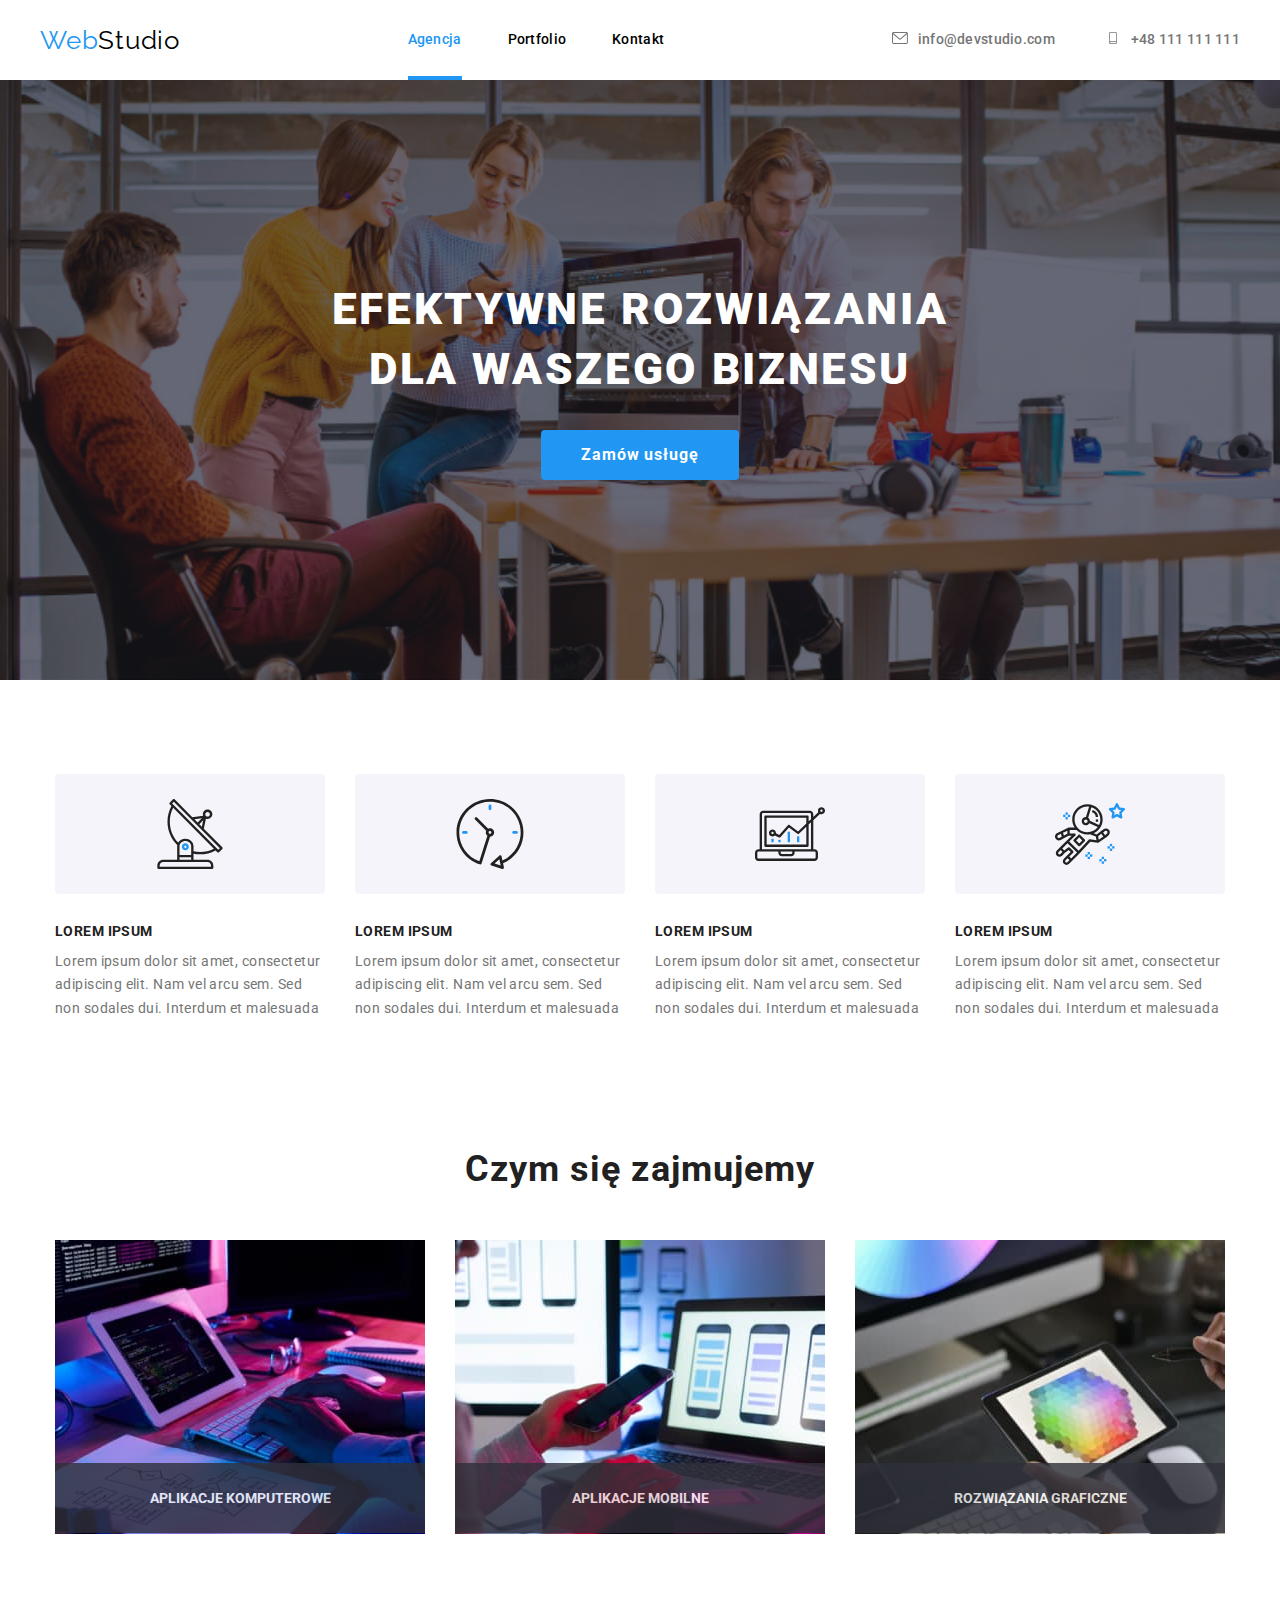
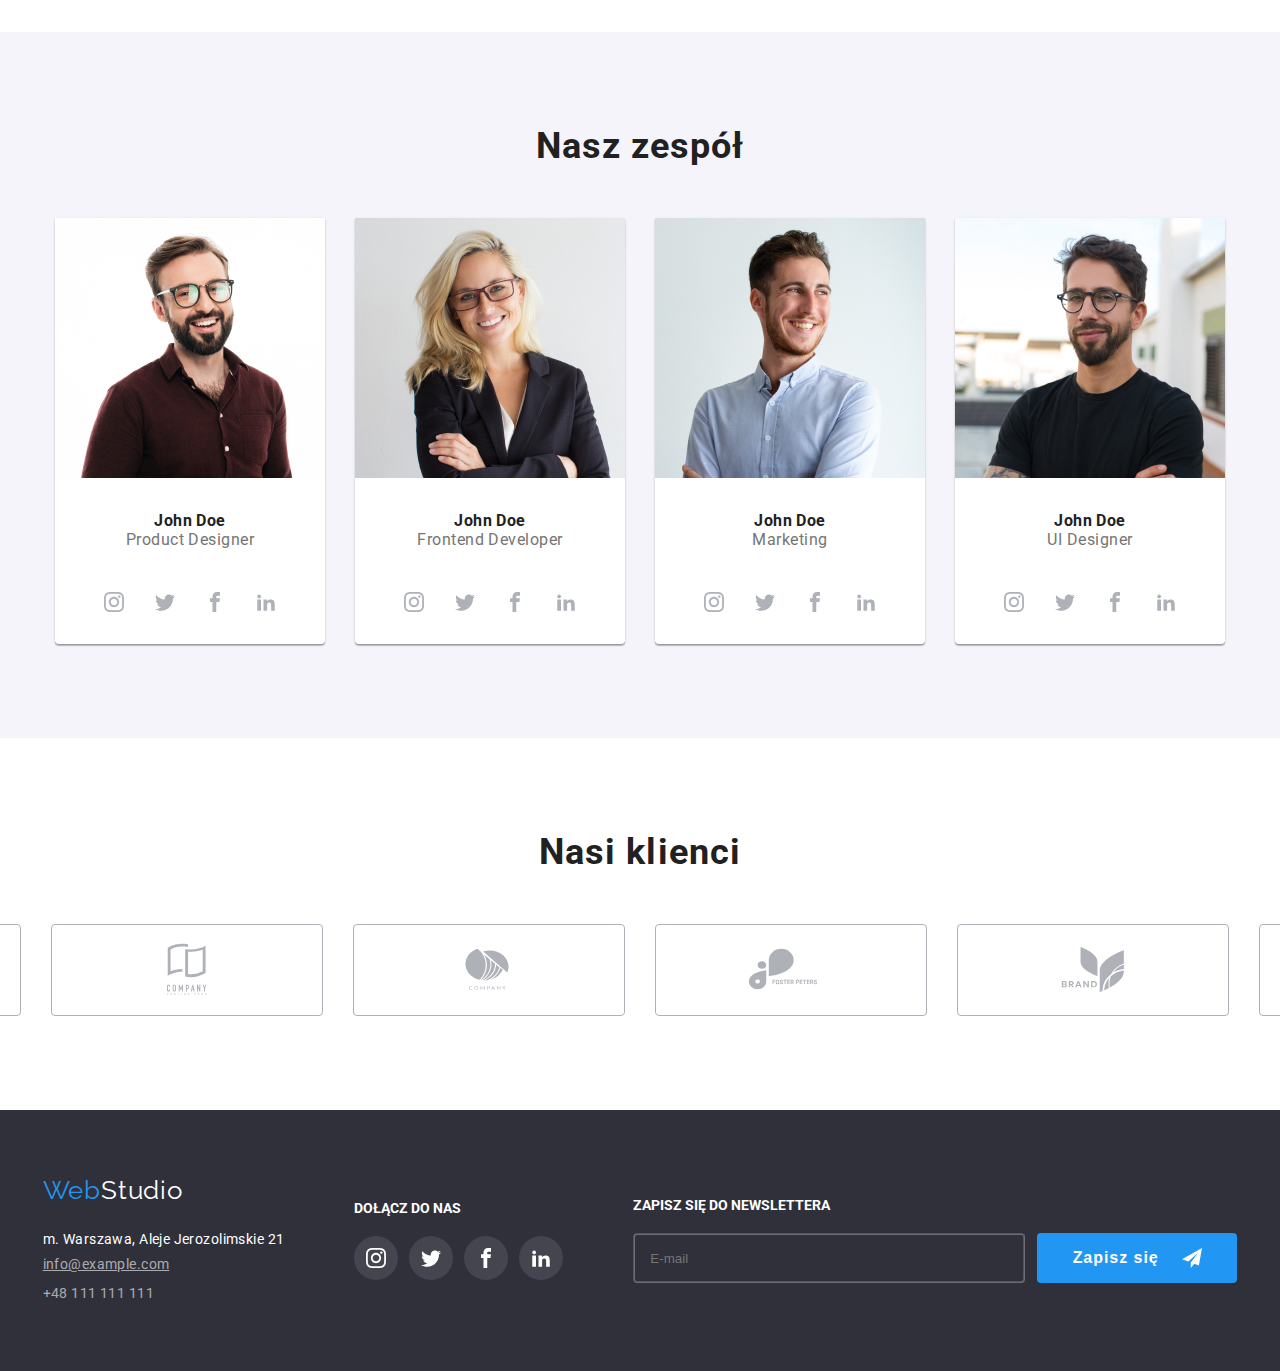
==== commit d3854d24: "fix" ====
--- a/index.html
+++ b/index.html
@@ -100,8 +100,11 @@
         </div>
         <div class="mobile-menu d-none">
           <div class="mobile-menu__container">
+              <svg width="24" height="16">
+              <use href="./images/sprite.svg#close-modal-mobile"></use>
+            </svg>
             <button class="toggle-menu">x</button>
-            <nav>
+            <nav class="mobile-menu__lists">
               <ul class="mobile-menu__nav">
                 <li>
                   <a class="mobile-menu__link" href="./index.html"
@@ -681,7 +684,9 @@
       <div class="footer__cointainer">
         <div class="footer-navigation">
           <p class="footer-navigation__logo">
-            <a href="./index.html"><span class="blue">Web</span>Studio</a>
+            <a href="./index.html" class="footer-navigation__studio-color"
+              ><span class="blue">Web</span>Studio</a
+            >
           </p>
           <address>
             <p class="footer-navigation__adres">
--- a/css/main.min.css
+++ b/css/main.min.css
@@ -1 +1 @@
-:root{--logo-color: #2196f3;--logohover-color: #88c9ff;--dark-color: #000;--bright-color: #fff;--second-color: #757575;--third-color: #212121;--border-color: #eee;--theme-color: #2f303a;--team-color: #f5f4fa;--line-color: #e5e5e5;--ico-color: #afb1b8;--placeholder-color: rgba(117, 117, 117, 0.5)}*,*::after,*::before{margin:0;padding:0}.container{width:1200px;margin:auto}body{font-family:"Roboto","Arial",sans-serif;margin:0;color:var(--dark-color)}.line{width:100%;border-top:2px solid var(--line-color)}.blue{color:var(--logo-color)}:root{--small: 480px;--medium: 768px;--large: 1200px}.modal__backdrop{position:fixed;display:flex;left:0;top:0;width:100%;height:100%;background-color:rgba(0,0,0,.2);transition:transform 250ms cubic-bezier(0.4, 0, 0.2, 1);z-index:1}.modal{position:relative;display:flex;flex-direction:column;width:370px;height:609px;background-color:var(--bright-color);margin-left:auto;margin-right:auto;margin-top:120px;border-radius:4px;padding:40px;box-shadow:0px 1px 3px rgba(0,0,0,.12),0px 1px 1px rgba(0,0,0,.14),0px 2px 1px rgba(0,0,0,.2);z-index:3}.modal__btn{position:absolute;display:flex;align-items:center;justify-content:center;top:8px;right:8px;cursor:pointer;width:30px;height:30px;border:solid rgba(0,0,0,.18) 1px;border-radius:50%;font-size:11px;background-color:var(--bright-color)}.is-hidden{transform:translateY(-100%);opacity:0;visibility:hidden;pointer-events:none}.modal__close-btn{fill:var(--dark-color);transition:fill 250ms cubic-bezier(0.4, 0, 0.2, 1)}.modal__close-btn :hover{fill:var(--logo-color)}.modal__header{width:370px;font-weight:700;font-size:20px;line-height:1,15;text-align:center;letter-spacing:.03em;color:var(--third-color);margin-bottom:12px;margin-left:auto;margin-right:auto}.modal__fieldset{display:flex;border-radius:4px;border:solid 1px rgba(33,33,33,.1568627451);padding:5px;margin-bottom:10px;align-items:center;padding-left:30px;font-size:12px;line-height:1.16;letter-spacing:.01em;height:40px;position:relative;transition:border-color 250ms cubic-bezier(0.4, 0, 0.2, 1)}.modal__ico{fill:#000;position:absolute;left:15px;transition:fill 250ms cubic-bezier(0.4, 0, 0.2, 1)}.modal__textarea-fieldset:has(.modal__textarea:focus),.modal__fieldset:has(.modal__input:focus),.modal__fieldset:has(.modal__input:focus) svg{border-color:var(--logo-color);fill:var(--logo-color)}.modal__input{outline:none;border:none;width:100%}.modal__textarea-fieldset{border-radius:4px;border:solid 1px rgba(33,33,33,.1568627451);padding:5px;margin-bottom:10px;height:120px;transition:border-color 250ms cubic-bezier(0.4, 0, 0.2, 1)}.modal__textarea{width:100%;resize:none;padding:12px 16px;font-size:12px;line-height:1.16;letter-spacing:.01em;max-width:92%}.modal__textarea::-moz-placeholder{color:var(--placeholder-color)}.modal__textarea:-ms-input-placeholder{color:var(--placeholder-color)}.modal__textarea::placeholder{color:var(--placeholder-color)}.modal__label{font-size:12px;line-height:1,16;letter-spacing:.01em;color:var(--second-color);margin-bottom:4px}.modal__checkbox-label{display:flex;align-items:center}.modal__checkbox-label input:checked+.modal__ico-checked{opacity:1}.modal__checkbox-label input:checked{opacity:0}.modal__checkbox{margin-top:20px;display:flex;justify-content:space-evenly;position:relative;align-items:center}.modal__check-input{z-index:101;opacity:0;width:16px;margin-inline:10px;outline:3px #000}.modal__rule-information{font-size:12px;line-height:1,1;letter-spacing:.03em;color:var(--second-color);width:350px}.modal__rule-information-color{color:var(--logo-color)}.modal__ico-checked{position:absolute;left:5.5px;bottom:0px;opacity:0;z-index:102}.modal__ico-unchecked{position:absolute;width:16px;height:16px;z-index:100;left:5px;border:2px solid #000;border-radius:3px;bottom:0}.modal__button-container{display:flex;justify-content:center;align-items:center}.modal__button{background-color:var(--logo-color);color:var(--bright-color);font-weight:700;font-size:16px;line-height:1.87;display:flex;align-items:center;justify-content:center;padding-block:10px;letter-spacing:.06em;width:200px;border-radius:4px;border-color:rgba(0,0,0,0);box-shadow:0px 4px 4px rgba(0,0,0,.15);margin-top:30px;cursor:pointer}@media screen and (min-width: 768px){.modal{width:450px;margin-top:220px}.modal__rule-information{font-size:14px;line-height:1,7;width:100%}.modal__ico-checked{left:18.5px}.modal__ico-unchecked{left:18px}}@media screen and (min-width: 1200px){.modal{width:528px;height:581px}.modal__header{width:100%}.modal__input{outline:none;border:none;width:100%}}.header{background-color:#fff;height:80px;display:flex;max-width:480px;margin-left:auto;margin-right:auto}.header__mobile-menu{display:flex}.header__cointainer{display:flex;justify-content:space-between;align-items:center;margin:auto;width:450px}.header__navigation{display:none}.header__logo{color:var(--dark-color);text-decoration:none;font-family:"Raleway",sans-serif;font-size:26px;line-height:1.55;letter-spacing:.03em}.header__logo :visited{color:var(--dark-color)}.header__menu{display:none}.header__link{color:var(--dark-color);font-weight:500;font-size:14px;line-height:1.14;letter-spacing:.02em;position:relative;transition:color 250ms cubic-bezier(0.4, 0, 0.2, 1),background-color 250ms cubic-bezier(0.4, 0, 0.2, 1),width 250ms cubic-bezier(0.4, 0, 0.2, 1),height 250ms cubic-bezier(0.4, 0, 0.2, 1)}.header__link:hover{color:var(--logo-color)}.header__link:hover::after{position:absolute;content:"";top:44px;left:0;width:100%;height:4px;background-color:var(--logo-color)}.header__link:focus{color:var(--logo-color)}.header__link--active{color:var(--logo-color);font-weight:500;font-size:14px;line-height:1.14;letter-spacing:.02em;position:relative;transition:color 250ms cubic-bezier(0.4, 0, 0.2, 1),background-color 250ms cubic-bezier(0.4, 0, 0.2, 1),width 250ms cubic-bezier(0.4, 0, 0.2, 1),height 250ms cubic-bezier(0.4, 0, 0.2, 1)}.header__link--active:hover{color:var(--logo-color)}.header__link--active:focus{color:var(--logo-color)}.header__link--active:after{position:absolute;content:"";top:44px;left:0;width:100%;height:4px;background-color:var(--logo-color)}.header__adres{display:none}.header__contact{color:var(--second-color);font-weight:500;font-size:14px;line-height:1.14;letter-spacing:.02em;transition:color 250ms cubic-bezier(0.4, 0, 0.2, 1)}.header__contact:focus{color:var(--logo-color)}.header__contact:hover{color:var(--logo-color)}.header__mail{display:flex;flex-wrap:nowrap;fill:var(--second-color)}.header__mail:hover{fill:var(--logo-color);color:var(--logo-color)}.header__tel{transition:fill 250ms cubic-bezier(0.4, 0, 0.2, 1)}.header__tel :hover{fill:var(--logo-color)}.header__contact{transition:color 250ms cubic-bezier(0.4, 0, 0.2, 1)}.header__contact:hover{color:var(--logo-color)}.header__mobile{display:flex;flex-wrap:nowrap;fill:var(--second-color)}.header__envelope{margin-right:10px;transition:fill 250ms cubic-bezier(0.4, 0, 0.2, 1)}.header__phone{margin-right:10px}@media screen and (min-width: 768px){.header{max-width:768px}.header__mobile-menu{display:none}.header__cointainer{width:768px}.header__navigation{display:flex;justify-content:center;width:50%}.header__menu{list-style:none;display:inline-flex;gap:46px}.header__menu a{text-decoration:none}.header__adres{list-style:none;display:flex;flex-direction:column;gap:10px}.header__adres a{text-decoration:none}}@media screen and (min-width: 1200px){.header{max-width:1200px}.header__mobile-menu{display:none}.header__cointainer{width:1200px}.header__adres{flex-direction:row;gap:50px}}.portfolio{text-align:center;margin-top:0;padding-top:0;margin-bottom:94px}.portfolio-nav{list-style:none;display:flex;flex-wrap:wrap;padding:10px;gap:8px;margin-top:60px}.portfolio-nav__button{width:121px;height:38px;color:var(--third-color);font-weight:500;font-size:16px;line-height:1.62;text-align:center;letter-spacing:.03em;border:none;border-radius:4px;font-family:inherit;transition:color 250ms cubic-bezier(0.4, 0, 0.2, 1)}.portfolio-nav__button:hover{color:var(--bright-color);background-color:var(--logo-color);cursor:pointer;box-shadow:0px 3px 1px rgba(0,0,0,.1),0px 1px 2px rgba(0,0,0,.08),0px 2px 2px rgba(0,0,0,.12)}.portfolio-nav__button:focus{color:var(--bright-color);background-color:var(--logo-color)}@media screen and (min-width: 768px){.portfolio-nav{display:inline-flex;flex-wrap:nowrap;margin-top:94px}}.articles{width:480px;margin:auto}.articles__window{border:var(--border-color) solid 1px;padding-bottom:0;padding:0;cursor:pointer;position:relative;transition:box-shadow 250ms cubic-bezier(0.4, 0, 0.2, 1)}.articles__window:hover{box-shadow:0px 1px 1px rgba(0,0,0,.12),0px 4px 4px rgba(0,0,0,.06),1px 4px 6px rgba(0,0,0,.16)}.articles__window-container{padding-top:30px;display:flex;flex-wrap:wrap;gap:25px}.articles__window-container-row{display:flex;gap:10px;flex-wrap:wrap}.articles__window-overlay{position:absolute;bottom:calc(100% - 294px);background-color:var(--logo-color);opacity:90%;overflow:hidden;width:100%;height:0;transition:height 250ms cubic-bezier(0.4, 0, 0.2, 1)}.articles__window:hover .articles__window-overlay{height:294px}.articles__window-overlay-text{width:100%;position:absolute;color:var(--bright-color);font-size:18px;line-height:1.55;letter-spacing:.03em;padding:49px 45px 49px 24px;text-align:left}.article__window-photo{width:450px;height:294px}.articles__window-title{padding:20px 24px}.article__title{color:#212121;font-family:"Roboto";font-size:18px;line-height:2;letter-spacing:.06em;text-align:left;margin:0;padding:0}.article__subtitle{font-size:16px;line-height:1.87;letter-spacing:.03em;color:var(--second-color);text-align:left}@media screen and (min-width: 768px){.articles{width:768px}.article__window-photo{width:354px}}@media screen and (min-width: 1200px){.articles{width:1200px}.article__window-photo{width:378x}}.footer__cointainer{display:flex;flex-direction:column;flex-wrap:wrap;margin:auto;align-items:center;padding-top:60px;padding-bottom:60px;max-width:480px;gap:70px;justify-content:center}.footer{max-width:480px;margin-left:auto;margin-right:auto;background-color:var(--theme-color)}.footer a{text-decoration:none}.footer__join-title{display:flex;justify-content:center}@media screen and (min-width: 768px){.footer__cointainer{max-width:768px;flex-direction:row}.footer{max-width:768px}}@media screen and (min-width: 1200px){.footer__cointainer{flex-wrap:nowrap;max-width:1200px}.footer{max-width:1600px;display:flex;justify-content:center}.footer__join-title{display:block}}.footer__navigation{justify-content:center}.footer-navigation__logo{display:flex;justify-content:center;text-decoration:none;font-family:"Raleway",sans-serif;font-size:26px;line-height:1.55;letter-spacing:.03em;margin-top:0;margin-bottom:20px;color:var(--bright-color)}.footer-navigation__logo :visited{color:var(--bright-color)}.footer-navigation__adres{font-style:normal;font-size:14px;line-height:1.33;letter-spacing:.03em;color:var(--bright-color);margin:0}.footer-navigation__list{margin:0;list-style:none;padding-left:0;justify-content:center}.footer-navigation__element{display:flex;margin-top:5px;margin-bottom:5px;justify-content:center}.footer-navigation__link{font-style:normal;font-size:14px;line-height:1.71;letter-spacing:.03em;color:rgba(255,255,255,.6);transition:color 250ms cubic-bezier(0.4, 0, 0.2, 1)}.footer-navigation__link:hover{color:var(--logo-color)}.footer-navigation__link:focus{color:var(--logo-color)}.footer-navigation__link.underline{text-decoration:underline}@media screen and (min-width: 1200px){.footer-navigation__logo{display:block}.footer-navigation__element{display:block}}.banner{color:var(--bright-color);background-image:linear-gradient(rgba(47, 48, 58, 0.3764705882), rgba(47, 48, 58, 0.3764705882)),url("./../images/background_medium.jpg");text-align:center;padding-block:100px;max-width:480px;margin-left:auto;margin-right:auto;background-repeat:no-repeat;background-size:cover;background-position:center}.banner__title{font-style:normal;font-weight:900;font-size:26px;line-height:1.6;text-align:center;letter-spacing:.06em;text-transform:uppercase;margin-top:0}.banner__button{background-color:var(--logo-color);color:var(--bright-color);border:none;font-style:normal;font-weight:700;font-size:16px;line-height:1.87;align-items:center;text-align:center;letter-spacing:.06em;border-radius:4px;font-family:inherit;padding:10px 40px 10px 40px;margin-top:30px;transition:background-image 250ms cubic-bezier(0.4, 0, 0.2, 1)}.banner__button:hover{background-image:linear-gradient(var(--logo-color), var(--logohover-color));cursor:pointer}.banner__button:focus{background-image:linear-gradient(var(--logo-color), var(--logohover-color));cursor:pointer}@media screen and (min-width: 768px){.banner{max-width:768px}}@media screen and (min-width: 1200px){.banner{padding:200px 0;max-width:1600px}.banner__title{font-size:44px;line-height:1.36}}.property-container{padding-top:60px;padding-bottom:60px}.property__list-container{display:block;align-items:center;margin:auto;width:100%}.property{display:flex;flex-direction:column;align-items:center}.property__logos--screen-mobile{list-style:none;display:flex;flex-wrap:nowrap;flex-direction:column;gap:30px;padding-left:0;margin-bottom:30px;align-items:center;justify-content:center}.property__logos--screen-medium,.property__logos--screen-large{display:none}.property__logo{display:flex;width:100vw;height:120px;background-color:var(--team-color);border-radius:4px;justify-content:center;align-items:center}.property__title{font-size:14px;line-height:1.14;letter-spacing:.03em;text-transform:uppercase;color:var(--third-color);text-align:center;margin-bottom:10px}.property__information{font-style:normal;font-size:14px;line-height:1.7;letter-spacing:.03em;color:var(--second-color);width:100vw;height:75px}.property__textbox{width:100vw;height:101px}@media screen and (min-width: 450px){.property__list-container{max-width:480px}.property__logo{width:450px}.property__information{width:450px}.property__textbox{width:450px;height:101px}}@media screen and (min-width: 768px){.property__list-container{max-width:768px}.property__logos--screen-medium{list-style:none;display:flex;flex-wrap:wrap;flex-direction:row;gap:30px;padding-left:0;max-width:768px;align-items:center;justify-content:center}.property__logos--screen-mobile,.property__logos--screen-large{display:none}.property__logo{width:350px}.property__title{text-align:left}.property__information{width:350px}.property__textbox{width:350px}}@media screen and (min-width: 1200px){.property__list-container{max-width:1600px}.property-container{padding-top:94px;padding-bottom:94px}.property__logos--screen-large{list-style:none;display:flex;flex-wrap:wrap;flex-direction:row;gap:30px;padding-left:0;margin-bottom:30px;max-width:1170px}.property__logos--screen-mobile,.property__logos--screen-medium{display:none}.property__logo{width:270px}.property__information{width:270px}.property__textbox{width:270px}}.task__header{display:none}.task__img{display:none}.task__description{display:none}@media screen and (min-width: 1200px){.task__header{display:block;font-size:36px;line-height:1.16;text-align:center;letter-spacing:.03em;color:var(--third-color);padding-top:94px;padding-bottom:50px}.task__img{display:flex;list-style:none;gap:30px;text-align:center;position:relative}.task__description{display:flex;position:absolute;width:100%;height:70px;background-color:var(--theme-color);display:flex;justify-content:center;align-items:center;text-transform:uppercase;font-weight:700;font-size:14px;line-height:1,14;letter-spacing:0,3em;width:370px;height:70px;background-color:var(--theme-color);opacity:80%;color:var(--bright-color);bottom:5px}}.customers{max-width:480px;margin-left:auto;margin-right:auto}.customers__list{display:flex;flex-wrap:wrap;justify-content:center;gap:30px;list-style:none;margin-bottom:94px}.customers__header{font-size:36px;line-height:1.16;text-align:center;letter-spacing:.03em;color:var(--third-color);padding-top:94px;padding-bottom:50px}.customer__box{display:flex;width:170px;justify-content:center;align-items:center;border:solid 1px var(--ico-color);border-radius:4px;padding:15px;transition:fill 250ms cubic-bezier(0.4, 0, 0.2, 1),border 250ms cubic-bezier(0.4, 0, 0.2, 1)}.customer__box:hover{border:var(--logo-color) 1px solid;cursor:pointer}.customer__icon{fill:var(--ico-color);cursor:pointer}.customer__icon:hover{fill:var(--logo-color);cursor:pointer}@media screen and (min-width: 768px){.customers{max-width:768px}.customers__list{justify-content:space-around}.customer__box{width:194px}}@media screen and (min-width: 1200px){.customers{max-width:1600px}.customers__list{flex-wrap:nowrap;justify-content:center}.customer__box{width:170px}}.footer-news{color:var(--bright-color);font-size:14px;font-weight:700;line-height:16px;letter-spacing:0,3em;text-transform:uppercase;margin-left:auto;margin-right:auto}.footer__news-title{display:flex;justify-content:center}.footer-news__input{display:flex;flex-direction:column;flex-wrap:wrap}.footer-news__form{display:flex;flex-direction:column;align-items:center;margin-top:20px}.footer-news__fieldset{background-color:rgba(0,0,0,0);border-color:rgba(255,255,255,.3);border-radius:4px;padding-block:15px;width:100vw;margin-bottom:20px}.footer-news__email{background-color:rgba(0,0,0,0);border:none;outline:none;margin:0;padding:0;width:100%;color:var(--bright-color)}.footer-news__form-button{width:200px;font-weight:780;font-size:16px;line-height:2,37;letter-spacing:.06em;color:var(--bright-color);background-color:var(--logo-color);height:50px;border-radius:4px;border-color:rgba(0,0,0,0);margin-left:12px;display:flex;align-items:center;justify-content:space-evenly;padding:10px;cursor:pointer}.footer-news__send-icon{fill:var(--bright-color)}@media screen and (min-width: 450px){.footer-news__fieldset{width:420px;padding:15px}}@media screen and (min-width: 1200px){.footer__news-title{display:block}.footer-news__input{flex-wrap:nowrap}.footer-news__form{flex-direction:row}.footer-news__fieldset{width:358px;margin-bottom:0}}.footer-socials{display:flex;flex-direction:column;flex-wrap:nowrap;justify-content:center;color:var(--bright-color);font-size:14px;font-weight:700;line-height:16px;letter-spacing:0,3em;text-transform:uppercase}.footer-socials__logos{width:209px;display:flex;justify-content:space-between;margin-top:20px}.footer-socials__ico{width:44px;height:44px;display:flex;justify-content:center;align-items:center;fill:var(--bright-color);background-color:rgba(255,255,255,.1);border-radius:50%;cursor:pointer;transition:fill 250ms cubic-bezier(0.4, 0, 0.2, 1),background-color 250ms cubic-bezier(0.4, 0, 0.2, 1)}.footer-socials__ico:hover{background-color:var(--logo-color);fill:#fff}.team__workers{list-style:none;display:flex;flex-wrap:wrap;flex-direction:column;gap:30px;margin-bottom:94px;justify-content:center;margin-left:auto;margin-right:auto}.team{margin-left:auto;margin-right:auto;background-color:var(--team-color);text-align:center;max-width:480px;display:flex;flex-direction:column}.team__header{font-size:36px;text-align:center;font-size:36px;line-height:1.16;letter-spacing:.03em;color:var(--third-color);padding-top:94px;padding-bottom:50px}.team__title-box{padding:30px}.team__socials{display:flex;justify-content:space-evenly;align-items:center;padding:0 15px 20px 15px;transition:color 250ms cubic-bezier(0.4, 0, 0.2, 1);width:210px;margin-left:auto;margin-right:auto}.team__ico{width:44px;height:44px;display:flex;justify-content:center;border-radius:50%;align-items:center;fill:var(--ico-color);transition:background-color 250ms cubic-bezier(0.4, 0, 0.2, 1);transition:fill 250ms cubic-bezier(0.4, 0, 0.2, 1);cursor:pointer}.team__ico:hover{background-color:var(--logo-color)}.team__icon{transition:fill 250ms cubic-bezier(0.4, 0, 0.2, 1)}.team__icon:hover{fill:#fff}.team__worker-box{background-color:var(--bright-color);box-shadow:0px 1px 3px rgba(0,0,0,.12),0px 1px 1px rgba(0,0,0,.14),0px 2px 1px rgba(0,0,0,.2);border-radius:0px 0px 4px 4px;text-align:center}.team__worker-photo{width:100vw}.team__title{font-weight:500;font-size:16px;line-height:1.18;text-align:center;letter-spacing:.03em;color:var(--third-color)}.team__position{font-size:16px;line-height:1.18;text-align:center;letter-spacing:.03em;color:var(--second-color)}@media screen and (min-width: 450px){.team__worker-photo{width:450px;height:460px}}@media screen and (min-width: 768px){.team__workers{flex-direction:row}.team{max-width:768px}.team__worker-photo{width:354px;height:374px}}@media screen and (min-width: 1200px){.team__workers{display:inline-flex;flex-wrap:nowrap}.team{max-width:1600px}.team__worker-photo{width:270px;height:260px}}.header__mobile-menu{fill:var(--dark-color);cursor:pointer}.header__mobile-menu:hover{fill:var(--logo-color)}.mobile-menu{position:fixed;background-color:var(--bright-color);width:100vw;height:100vh;left:0;top:0;display:flex;z-index:4}.mobile-menu__container{position:relative;padding:40px;width:100%;background-color:var(--bright-color)}.mobile-menu__nav{text-decoration:none;list-style:none;font-weight:500;font-size:40px;line-height:1.17;letter-spacing:.02em}.mobile-menu__link{color:var(--dark-color);display:block;width:250px;padding-block:18px;cursor:pointer;text-decoration:none}.mobile-menu__link:hover{color:var(--logo-color)}.mobile-menu__link:visited{color:var(--dark-color)}.mobile-menu__link:hover{color:var(--logo-color)}.toggle-menu{position:absolute;color:var(--dark-color);right:50px;background-color:#fff;border:none;width:40px;height:40px;border-radius:50%;font-size:24px;cursor:pointer}.toggle-menu:hover{color:var(--logo-color)}.mobile-menu__contacts{margin-top:300px;list-style:none;display:flex;flex-direction:column;gap:32px}.mobile-menu__contact{text-decoration:none;color:var(--second-color)}.mobile-menu__contact--phone{font-weight:500;font-size:34px;line-height:40px;color:var(--logo-color)}.mobile-menu__contact--mail{font-weight:500;font-size:24px;line-height:1.16;letter-spacing:.02em}.mobile-menu__socials{padding-top:64px;width:357px;list-style:none;display:flex;justify-content:space-between;font-weight:500;font-size:18px;line-height:1.22;letter-spacing:.02em;position:relative}.mobile-menu__socials:last-child:after{content:"";position:absolute;width:10px;height:20px;background-color:#fff;right:-20px}.mobile-menu__social-element{color:var(--logo-color);text-decoration:none;position:relative}.mobile-menu__social-element:after{content:"";position:absolute;width:1px;height:20px;background-color:var(--ico-color);opacity:.5;right:-12px}.d-none{display:none;transform:translatex(-100%)}@media screen and (min-width: 768px){.mobile-menu{display:none;transform:translateY(-100%)}}/*# sourceMappingURL=main.min.css.map */+:root{--logo-color: #2196f3;--logohover-color: #88c9ff;--dark-color: #000;--bright-color: #fff;--second-color: #757575;--third-color: #212121;--border-color: #eee;--theme-color: #2f303a;--team-color: #f5f4fa;--line-color: #e5e5e5;--ico-color: #afb1b8;--placeholder-color: rgba(117, 117, 117, 0.5)}*,*::after,*::before{margin:0;padding:0}.container{width:1200px;margin:auto}body{font-family:"Roboto","Arial",sans-serif;margin:0;color:var(--dark-color)}.line{width:100%;border-top:2px solid var(--line-color)}.blue{color:var(--logo-color)}@media screen and (min-width: 768px){*,*::after,*::before{padding:0}}:root{--small: 480px;--medium: 768px;--large: 1200px}.modal__backdrop{position:fixed;display:flex;left:0;top:0;width:100%;height:100%;background-color:rgba(0,0,0,.2);transition:transform 250ms cubic-bezier(0.4, 0, 0.2, 1);z-index:1}.modal{position:relative;display:flex;flex-direction:column;width:370px;height:609px;background-color:var(--bright-color);margin-left:auto;margin-right:auto;margin-top:120px;border-radius:4px;padding:40px;box-shadow:0px 1px 3px rgba(0,0,0,.12),0px 1px 1px rgba(0,0,0,.14),0px 2px 1px rgba(0,0,0,.2);z-index:3}.modal__btn{position:absolute;display:flex;align-items:center;justify-content:center;top:8px;right:8px;cursor:pointer;width:30px;height:30px;border:solid rgba(0,0,0,.18) 1px;border-radius:50%;font-size:11px;background-color:var(--bright-color)}.is-hidden{transform:translateY(-100%);opacity:0;visibility:hidden;pointer-events:none}.modal__close-btn{fill:var(--dark-color);transition:fill 250ms cubic-bezier(0.4, 0, 0.2, 1)}.modal__close-btn :hover{fill:var(--logo-color)}.modal__header{width:370px;font-weight:700;font-size:20px;line-height:1,15;text-align:center;letter-spacing:.03em;color:var(--third-color);margin-bottom:12px;margin-left:auto;margin-right:auto}.modal__fieldset{display:flex;border-radius:4px;border:solid 1px rgba(33,33,33,.1568627451);padding:5px;margin-bottom:10px;align-items:center;padding-left:30px;font-size:12px;line-height:1.16;letter-spacing:.01em;height:40px;position:relative;transition:border-color 250ms cubic-bezier(0.4, 0, 0.2, 1)}.modal__ico{fill:#000;position:absolute;left:15px;transition:fill 250ms cubic-bezier(0.4, 0, 0.2, 1)}.modal__textarea-fieldset:has(.modal__textarea:focus),.modal__fieldset:has(.modal__input:focus),.modal__fieldset:has(.modal__input:focus) svg{border-color:var(--logo-color);fill:var(--logo-color)}.modal__input{outline:none;border:none;width:100%}.modal__textarea-fieldset{border-radius:4px;border:solid 1px rgba(33,33,33,.1568627451);padding:5px;margin-bottom:10px;height:120px;transition:border-color 250ms cubic-bezier(0.4, 0, 0.2, 1)}.modal__textarea{width:100%;resize:none;padding:12px 16px;font-size:12px;line-height:1.16;letter-spacing:.01em;max-width:92%}.modal__textarea::-moz-placeholder{color:var(--placeholder-color)}.modal__textarea:-ms-input-placeholder{color:var(--placeholder-color)}.modal__textarea::placeholder{color:var(--placeholder-color)}.modal__label{font-size:12px;line-height:1,16;letter-spacing:.01em;color:var(--second-color);margin-bottom:4px}.modal__checkbox-label{display:flex;align-items:center}.modal__checkbox-label input:checked+.modal__ico-checked{opacity:1}.modal__checkbox-label input:checked{opacity:0}.modal__checkbox{margin-top:20px;display:flex;justify-content:space-evenly;position:relative;align-items:center}.modal__check-input{z-index:101;opacity:0;width:16px;margin-inline:10px;outline:3px #000}.modal__rule-information{font-size:12px;line-height:1,1;letter-spacing:.03em;color:var(--second-color);width:350px}.modal__rule-information-color{color:var(--logo-color)}.modal__ico-checked{position:absolute;left:5.5px;bottom:0px;opacity:0;z-index:102}.modal__ico-unchecked{position:absolute;width:16px;height:16px;z-index:100;left:5px;border:2px solid #000;border-radius:3px;bottom:0}.modal__button-container{display:flex;justify-content:center;align-items:center}.modal__button{background-color:var(--logo-color);color:var(--bright-color);font-weight:700;font-size:16px;line-height:1.87;display:flex;align-items:center;justify-content:center;padding-block:10px;letter-spacing:.06em;width:200px;border-radius:4px;border-color:rgba(0,0,0,0);box-shadow:0px 4px 4px rgba(0,0,0,.15);margin-top:30px;cursor:pointer}@media screen and (min-width: 768px){.modal{width:450px;margin-top:220px}.modal__rule-information{font-size:14px;line-height:1,7;width:100%}.modal__ico-checked{left:18.5px}.modal__ico-unchecked{left:18px}}@media screen and (min-width: 1200px){.modal{width:528px;height:581px}.modal__header{width:100%}.modal__input{outline:none;border:none;width:100%}}.header{background-color:#fff;height:80px;display:flex;max-width:480px;margin-left:auto;margin-right:auto}.header__mobile-menu{display:flex}.header__cointainer{display:flex;justify-content:space-between;align-items:center;margin:auto;width:450px}.header__navigation{display:none}.header__logo{color:var(--dark-color);text-decoration:none;font-family:"Raleway",sans-serif;font-size:26px;line-height:1.55;letter-spacing:.03em}.header__logo :visited{color:var(--dark-color)}.header__menu{display:none}.header__link{color:var(--dark-color);font-weight:500;font-size:14px;line-height:1.14;letter-spacing:.02em;position:relative;transition:color 250ms cubic-bezier(0.4, 0, 0.2, 1),background-color 250ms cubic-bezier(0.4, 0, 0.2, 1),width 250ms cubic-bezier(0.4, 0, 0.2, 1),height 250ms cubic-bezier(0.4, 0, 0.2, 1)}.header__link:hover{color:var(--logo-color)}.header__link:hover::after{position:absolute;content:"";top:44px;left:0;width:100%;height:4px;background-color:var(--logo-color)}.header__link:focus{color:var(--logo-color)}.header__link--active{color:var(--logo-color);font-weight:500;font-size:14px;line-height:1.14;letter-spacing:.02em;position:relative;transition:color 250ms cubic-bezier(0.4, 0, 0.2, 1),background-color 250ms cubic-bezier(0.4, 0, 0.2, 1),width 250ms cubic-bezier(0.4, 0, 0.2, 1),height 250ms cubic-bezier(0.4, 0, 0.2, 1)}.header__link--active:hover{color:var(--logo-color)}.header__link--active:focus{color:var(--logo-color)}.header__link--active:after{position:absolute;content:"";top:44px;left:0;width:100%;height:4px;background-color:var(--logo-color)}.header__adres{display:none}.header__contact{color:var(--second-color);font-weight:500;font-size:14px;line-height:1.14;letter-spacing:.02em;transition:color 250ms cubic-bezier(0.4, 0, 0.2, 1)}.header__contact:focus{color:var(--logo-color)}.header__contact:hover{color:var(--logo-color)}.header__mail{display:flex;flex-wrap:nowrap;fill:var(--second-color)}.header__mail:hover{fill:var(--logo-color);color:var(--logo-color)}.header__tel{transition:fill 250ms cubic-bezier(0.4, 0, 0.2, 1)}.header__tel :hover{fill:var(--logo-color)}.header__contact{transition:color 250ms cubic-bezier(0.4, 0, 0.2, 1)}.header__contact:hover{color:var(--logo-color)}.header__mobile{display:flex;flex-wrap:nowrap;fill:var(--second-color)}.header__envelope{margin-right:10px;transition:fill 250ms cubic-bezier(0.4, 0, 0.2, 1)}.header__phone{margin-right:10px}@media screen and (min-width: 768px){.header{max-width:768px}.header__mobile-menu{display:none}.header__cointainer{width:768px}.header__navigation{display:flex;justify-content:center;width:50%}.header__menu{list-style:none;display:inline-flex;gap:46px}.header__menu a{text-decoration:none}.header__adres{list-style:none;display:flex;flex-direction:column;gap:10px}.header__adres a{text-decoration:none}}@media screen and (min-width: 1200px){.header{max-width:1200px}.header__mobile-menu{display:none}.header__cointainer{width:1200px}.header__adres{flex-direction:row;gap:50px}}.portfolio{text-align:center;margin-top:0;padding-top:0;margin-bottom:94px}.portfolio-nav{list-style:none;display:flex;flex-wrap:wrap;padding:10px;gap:8px;margin-top:60px}.portfolio-nav__button{width:121px;height:38px;color:var(--third-color);font-weight:500;font-size:16px;line-height:1.62;text-align:center;letter-spacing:.03em;border:none;border-radius:4px;font-family:inherit;transition:color 250ms cubic-bezier(0.4, 0, 0.2, 1)}.portfolio-nav__button:hover{color:var(--bright-color);background-color:var(--logo-color);cursor:pointer;box-shadow:0px 3px 1px rgba(0,0,0,.1),0px 1px 2px rgba(0,0,0,.08),0px 2px 2px rgba(0,0,0,.12)}.portfolio-nav__button:focus{color:var(--bright-color);background-color:var(--logo-color)}@media screen and (min-width: 768px){.portfolio-nav{display:inline-flex;flex-wrap:nowrap;margin-top:94px}}.articles{width:480px;margin:auto}.articles__window{border:var(--border-color) solid 1px;padding-bottom:0;padding:0;cursor:pointer;position:relative;transition:box-shadow 250ms cubic-bezier(0.4, 0, 0.2, 1)}.articles__window:hover{box-shadow:0px 1px 1px rgba(0,0,0,.12),0px 4px 4px rgba(0,0,0,.06),1px 4px 6px rgba(0,0,0,.16)}.articles__window-container{padding-top:30px;display:flex;flex-wrap:wrap;gap:25px}.articles__window-container-row{display:flex;gap:10px;flex-wrap:wrap}.articles__window-overlay{position:absolute;bottom:calc(100% - 294px);background-color:var(--logo-color);opacity:90%;overflow:hidden;width:100%;height:0;transition:height 250ms cubic-bezier(0.4, 0, 0.2, 1)}.articles__window:hover .articles__window-overlay{height:294px}.articles__window-overlay-text{width:100%;position:absolute;color:var(--bright-color);font-size:18px;line-height:1.55;letter-spacing:.03em;padding:49px 45px 49px 24px;text-align:left}.article__window-photo{width:450px;height:294px}.articles__window-title{padding:20px 24px}.article__title{color:#212121;font-family:"Roboto";font-size:18px;line-height:2;letter-spacing:.06em;text-align:left;margin:0;padding:0}.article__subtitle{font-size:16px;line-height:1.87;letter-spacing:.03em;color:var(--second-color);text-align:left}@media screen and (min-width: 768px){.articles{width:768px}.article__window-photo{width:354px}}@media screen and (min-width: 1200px){.articles{width:1200px}.article__window-photo{width:378x}}.footer__cointainer{display:flex;flex-direction:column;flex-wrap:wrap;margin:auto;align-items:center;padding-top:60px;padding-bottom:60px;max-width:480px;gap:70px;justify-content:center}.footer{max-width:480px;margin-left:auto;margin-right:auto;background-color:var(--theme-color)}.footer a{text-decoration:none}.footer__join-title{display:flex;justify-content:center}@media screen and (min-width: 768px){.footer__cointainer{max-width:768px;flex-direction:row}.footer{max-width:768px}}@media screen and (min-width: 1200px){.footer__cointainer{flex-wrap:nowrap;max-width:1200px}.footer{max-width:1600px;display:flex;justify-content:center}.footer__join-title{display:block}}.footer__navigation{justify-content:center}.footer-navigation__logo{display:flex;justify-content:center;text-decoration:none;font-family:"Raleway",sans-serif;font-size:26px;line-height:1.55;letter-spacing:.03em;margin-top:0;margin-bottom:20px;color:var(--bright-color)}.footer-navigation__logo :visited{color:var(--bright-color)}.footer-navigation__studio-color{color:var(--bright-color)}.footer-navigation__studio-color:visited{color:var(--bright-color)}.footer-navigation__adres{font-style:normal;font-size:14px;line-height:1.33;letter-spacing:.03em;color:var(--bright-color);margin:0}.footer-navigation__list{margin:0;list-style:none;padding-left:0;justify-content:center}.footer-navigation__element{display:flex;margin-top:5px;margin-bottom:5px;justify-content:center}.footer-navigation__link{font-style:normal;font-size:14px;line-height:1.71;letter-spacing:.03em;color:rgba(255,255,255,.6);transition:color 250ms cubic-bezier(0.4, 0, 0.2, 1)}.footer-navigation__link:hover{color:var(--logo-color)}.footer-navigation__link:focus{color:var(--logo-color)}.footer-navigation__link.underline{text-decoration:underline}@media screen and (min-width: 1200px){.footer-navigation__logo{display:block}.footer-navigation__element{display:block}}.banner{color:var(--bright-color);background-image:linear-gradient(rgba(47, 48, 58, 0.3764705882), rgba(47, 48, 58, 0.3764705882)),url("./../images/background_medium.jpg");text-align:center;padding-block:100px;max-width:480px;margin-left:auto;margin-right:auto;background-repeat:no-repeat;background-size:cover;background-position:center}.banner__title{font-style:normal;font-weight:900;font-size:26px;line-height:1.6;text-align:center;letter-spacing:.06em;text-transform:uppercase;margin-top:0}.banner__button{background-color:var(--logo-color);color:var(--bright-color);border:none;font-style:normal;font-weight:700;font-size:16px;line-height:1.87;align-items:center;text-align:center;letter-spacing:.06em;border-radius:4px;font-family:inherit;padding:10px 40px 10px 40px;margin-top:30px;transition:background-image 250ms cubic-bezier(0.4, 0, 0.2, 1)}.banner__button:hover{background-image:linear-gradient(var(--logo-color), var(--logohover-color));cursor:pointer}.banner__button:focus{background-image:linear-gradient(var(--logo-color), var(--logohover-color));cursor:pointer}@media screen and (min-width: 768px){.banner{max-width:768px}}@media screen and (min-width: 1200px){.banner{padding:200px 0;max-width:1600px}.banner__title{font-size:44px;line-height:1.36}}.property-container{padding-top:60px;padding-bottom:60px}.property__list-container{display:block;align-items:center;margin:auto;width:100%}.property{display:flex;flex-direction:column;align-items:center}.property__logos--screen-mobile{list-style:none;display:flex;flex-wrap:nowrap;flex-direction:column;gap:30px;padding-left:0;margin-bottom:30px;align-items:center;justify-content:center}.property__logos--screen-medium,.property__logos--screen-large{display:none}.property__logo{display:flex;width:100vw;height:120px;background-color:var(--team-color);border-radius:4px;justify-content:center;align-items:center}.property__title{font-size:14px;line-height:1.14;letter-spacing:.03em;text-transform:uppercase;color:var(--third-color);text-align:center;margin-bottom:10px}.property__information{font-style:normal;font-size:14px;line-height:1.7;letter-spacing:.03em;color:var(--second-color);width:100vw;height:75px}.property__textbox{width:100vw;height:101px}@media screen and (min-width: 450px){.property__list-container{max-width:480px}.property__logo{width:450px}.property__information{width:450px}.property__textbox{width:450px;height:101px}}@media screen and (min-width: 768px){.property__list-container{max-width:768px}.property__logos--screen-medium{list-style:none;display:flex;flex-wrap:wrap;flex-direction:row;gap:30px;padding-left:0;max-width:768px;align-items:center;justify-content:center}.property__logos--screen-mobile,.property__logos--screen-large{display:none}.property__logo{width:350px}.property__title{text-align:left}.property__information{width:350px}.property__textbox{width:350px}}@media screen and (min-width: 1200px){.property__list-container{max-width:1600px}.property-container{padding-top:94px;padding-bottom:94px}.property__logos--screen-large{list-style:none;display:flex;flex-wrap:wrap;flex-direction:row;gap:30px;padding-left:0;margin-bottom:30px;max-width:1170px;margin-left:auto;margin-right:auto}.property__logos--screen-mobile,.property__logos--screen-medium{display:none}.property__logo{width:270px}.property__information{width:270px}.property__textbox{width:270px}}.task__header{display:none}.task__img{display:none}.task__description{display:none}@media screen and (min-width: 1200px){.task__header{display:block;font-size:36px;line-height:1.16;text-align:center;letter-spacing:.03em;color:var(--third-color);padding-top:94px;padding-bottom:50px}.task__img{display:flex;list-style:none;gap:30px;text-align:center;position:relative}.task__description{display:flex;position:absolute;width:100%;height:70px;background-color:var(--theme-color);display:flex;justify-content:center;align-items:center;text-transform:uppercase;font-weight:700;font-size:14px;line-height:1,14;letter-spacing:0,3em;width:370px;height:70px;background-color:var(--theme-color);opacity:80%;color:var(--bright-color);bottom:5px}}.customers{max-width:480px;margin-left:auto;margin-right:auto}.customers__list{display:flex;flex-wrap:wrap;justify-content:center;gap:30px;list-style:none;margin-bottom:94px}.customers__header{font-size:28px;line-height:1.16;text-align:center;letter-spacing:.03em;color:var(--third-color);padding-top:94px;padding-bottom:50px}.customer__box{display:flex;padding:15px 50px 15px 50px;justify-content:center;align-items:center;border:solid 1px var(--ico-color);border-radius:4px;transition:fill 250ms cubic-bezier(0.4, 0, 0.2, 1),border 250ms cubic-bezier(0.4, 0, 0.2, 1)}.customer__box:hover{border:var(--logo-color) 1px solid;cursor:pointer}.customer__icon{fill:var(--ico-color);cursor:pointer}.customer__icon:hover{fill:var(--logo-color);cursor:pointer}@media screen and (min-width: 768px){.customers{max-width:768px}.customers__list{justify-content:space-around}.customer__box{width:194px}.customers__header{font-size:36px}}@media screen and (min-width: 1200px){.customers{max-width:1600px}.customers__list{flex-wrap:nowrap;justify-content:center}.customer__box{width:170px}}.footer-news{color:var(--bright-color);font-size:14px;font-weight:700;line-height:16px;letter-spacing:0,3em;text-transform:uppercase;margin-left:auto;margin-right:auto}.footer__news-title{display:flex;justify-content:center}.footer-news__input{display:flex;flex-direction:column;flex-wrap:wrap}.footer-news__form{display:flex;flex-direction:column;align-items:center;margin-top:20px}.footer-news__fieldset{background-color:rgba(0,0,0,0);border-color:rgba(255,255,255,.3);border-radius:4px;padding:15px;width:100%;margin-bottom:20px}.footer-news__email{background-color:rgba(0,0,0,0);border:none;outline:none;margin:0;padding:0;width:100%;color:var(--bright-color)}.footer-news__form-button{width:200px;font-weight:780;font-size:16px;line-height:2,37;letter-spacing:.06em;color:var(--bright-color);background-color:var(--logo-color);height:50px;border-radius:4px;border-color:rgba(0,0,0,0);display:flex;align-items:center;justify-content:space-evenly;padding:10px;cursor:pointer}.footer-news__send-icon{fill:var(--bright-color)}@media screen and (min-width: 450px){.footer-news__fieldset{width:420px;padding:15px}}@media screen and (min-width: 1200px){.footer__news-title{display:block}.footer-news__input{flex-wrap:nowrap}.footer-news__form{flex-direction:row}.footer-news__fieldset{width:358px;margin-bottom:0}.footer-news__form-button{margin-left:12px}}.footer-socials{display:flex;flex-direction:column;flex-wrap:nowrap;justify-content:center;color:var(--bright-color);font-size:14px;font-weight:700;line-height:16px;letter-spacing:0,3em;text-transform:uppercase}.footer-socials__logos{width:209px;display:flex;justify-content:space-between;margin-top:20px}.footer-socials__ico{width:44px;height:44px;display:flex;justify-content:center;align-items:center;fill:var(--bright-color);background-color:rgba(255,255,255,.1);border-radius:50%;cursor:pointer;transition:fill 250ms cubic-bezier(0.4, 0, 0.2, 1),background-color 250ms cubic-bezier(0.4, 0, 0.2, 1)}.footer-socials__ico:hover{background-color:var(--logo-color);fill:#fff}.team__workers{list-style:none;display:flex;flex-wrap:wrap;flex-direction:column;gap:30px;margin-bottom:94px;justify-content:center;margin-left:auto;margin-right:auto;padding-inline:15px}.team{margin-left:auto;margin-right:auto;text-align:center;max-width:480px;display:flex;flex-direction:column}.team__header{text-align:center;font-size:28px;line-height:1.16;letter-spacing:.03em;color:var(--third-color);padding-top:94px;padding-bottom:50px}.team__title-box{padding:30px}.team__socials{display:flex;justify-content:space-evenly;align-items:center;padding:0 15px 20px 15px;transition:color 250ms cubic-bezier(0.4, 0, 0.2, 1);width:210px;margin-left:auto;margin-right:auto}.team__ico{width:44px;height:44px;display:flex;justify-content:center;border-radius:50%;align-items:center;fill:var(--ico-color);transition:background-color 250ms cubic-bezier(0.4, 0, 0.2, 1);transition:fill 250ms cubic-bezier(0.4, 0, 0.2, 1);cursor:pointer}.team__ico:hover{background-color:var(--logo-color)}.team__icon{transition:fill 250ms cubic-bezier(0.4, 0, 0.2, 1)}.team__icon:hover{fill:#fff}.team__worker-box{background-color:var(--bright-color);box-shadow:0px 1px 3px rgba(0,0,0,.12),0px 1px 1px rgba(0,0,0,.14),0px 2px 1px rgba(0,0,0,.2);border-radius:0px 0px 4px 4px;text-align:center;margin-left:auto;margin-right:auto}.team__worker-photo{width:100%}.team__title{font-weight:500;font-size:16px;line-height:1.18;text-align:center;letter-spacing:.03em;color:var(--third-color)}.team__position{font-size:16px;line-height:1.18;text-align:center;letter-spacing:.03em;color:var(--second-color)}@media screen and (min-width: 450px){.team__worker-photo{width:450px;height:460px}}@media screen and (min-width: 768px){.team__header{font-size:36px}.team__workers{flex-direction:row}.team{max-width:768px}.team__worker-photo{width:354px;height:374px}.team{background-color:var(--team-color)}}@media screen and (min-width: 1200px){.team__workers{display:inline-flex;flex-wrap:nowrap}.team{max-width:1600px}.team__worker-photo{width:270px;height:260px}}.header__mobile-menu{fill:var(--dark-color);cursor:pointer}.header__mobile-menu:hover{fill:var(--logo-color)}.mobile-menu{position:fixed;background-color:var(--bright-color);width:100vw;height:100vh;left:0;top:0;display:flex;z-index:4;justify-content:space-between}.mobile-menu__container{position:relative;padding:20px;width:100%;background-color:var(--bright-color)}.mobile-menu__nav{text-decoration:none;list-style:none;font-weight:500;font-size:40px;line-height:1.17;letter-spacing:.02em}.mobile-menu__lists{display:flex;height:90%;flex-direction:column;justify-content:space-between}.mobile-menu__link{color:var(--dark-color);display:block;width:250px;padding-block:18px;cursor:pointer;text-decoration:none}.mobile-menu__link:hover{color:var(--logo-color)}.mobile-menu__link:visited{color:var(--dark-color)}.mobile-menu__link:hover{color:var(--logo-color)}.toggle-menu{position:absolute;color:var(--dark-color);right:50px;background-color:#fff;border:none;width:40px;height:40px;border-radius:50%;font-size:24px;cursor:pointer}.toggle-menu:hover{color:var(--logo-color)}.mobile-menu__contacts{margin-top:100px;list-style:none;display:flex;flex-direction:column;gap:32px}.mobile-menu__contact{text-decoration:none;color:var(--second-color)}.mobile-menu__contact--phone{font-weight:500;font-size:34px;line-height:40px;color:var(--logo-color)}.mobile-menu__contact--mail{font-weight:500;font-size:24px;line-height:1.16;letter-spacing:.02em}.mobile-menu__socials{padding-top:64px;max-width:480px;gap:12px;list-style:none;display:flex;flex-wrap:wrap;justify-content:space-between;font-weight:500;font-size:18px;line-height:1.22;letter-spacing:.02em;position:relative}.mobile-menu__socials:last-child:after{content:"";position:absolute;width:10px;height:20px;background-color:#fff;right:-20px}.mobile-menu__social-element{color:var(--logo-color);text-decoration:none;position:relative}.mobile-menu__social-element:after{content:"";position:absolute;width:1px;height:20px;background-color:var(--ico-color);opacity:.5;right:-12px}.d-none{display:none;transform:translatex(-100%)}@media screen and (min-width: 768px){.mobile-menu{display:none;transform:translateY(-100%)}}/*# sourceMappingURL=main.min.css.map */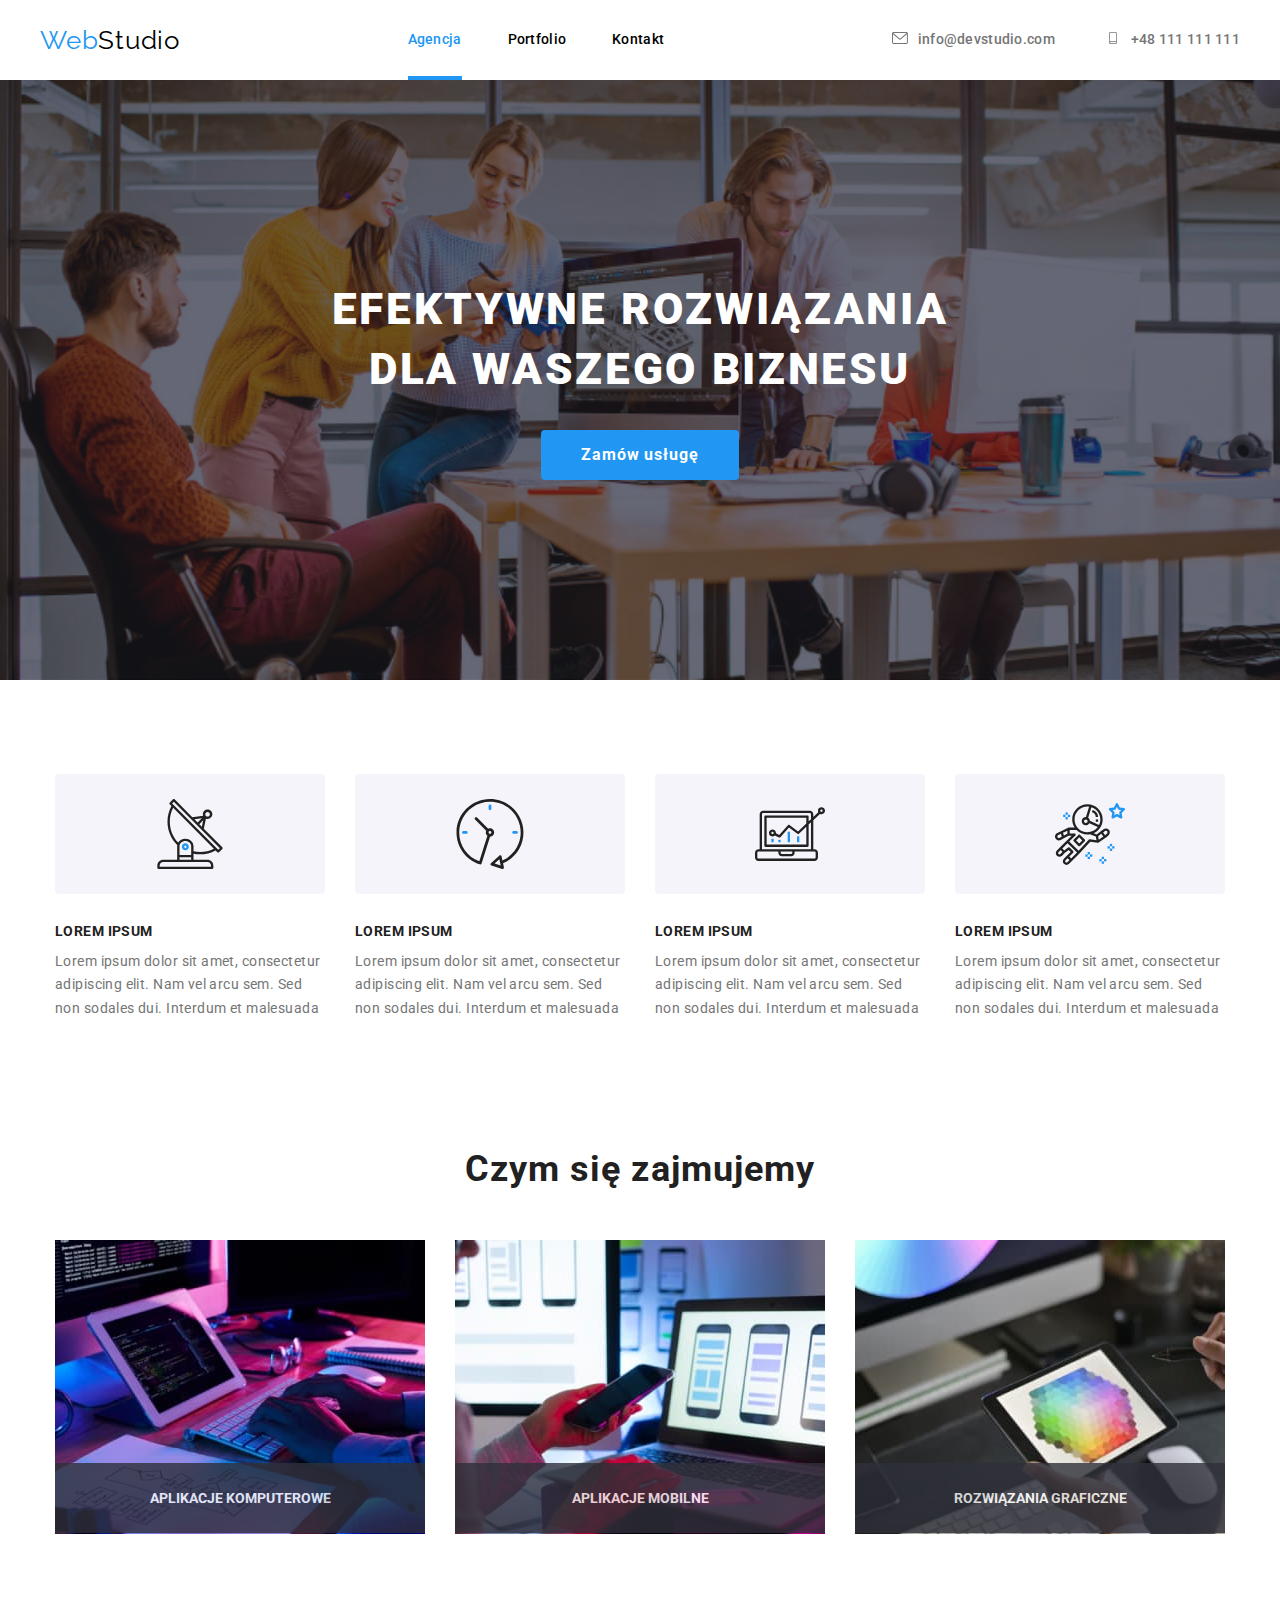
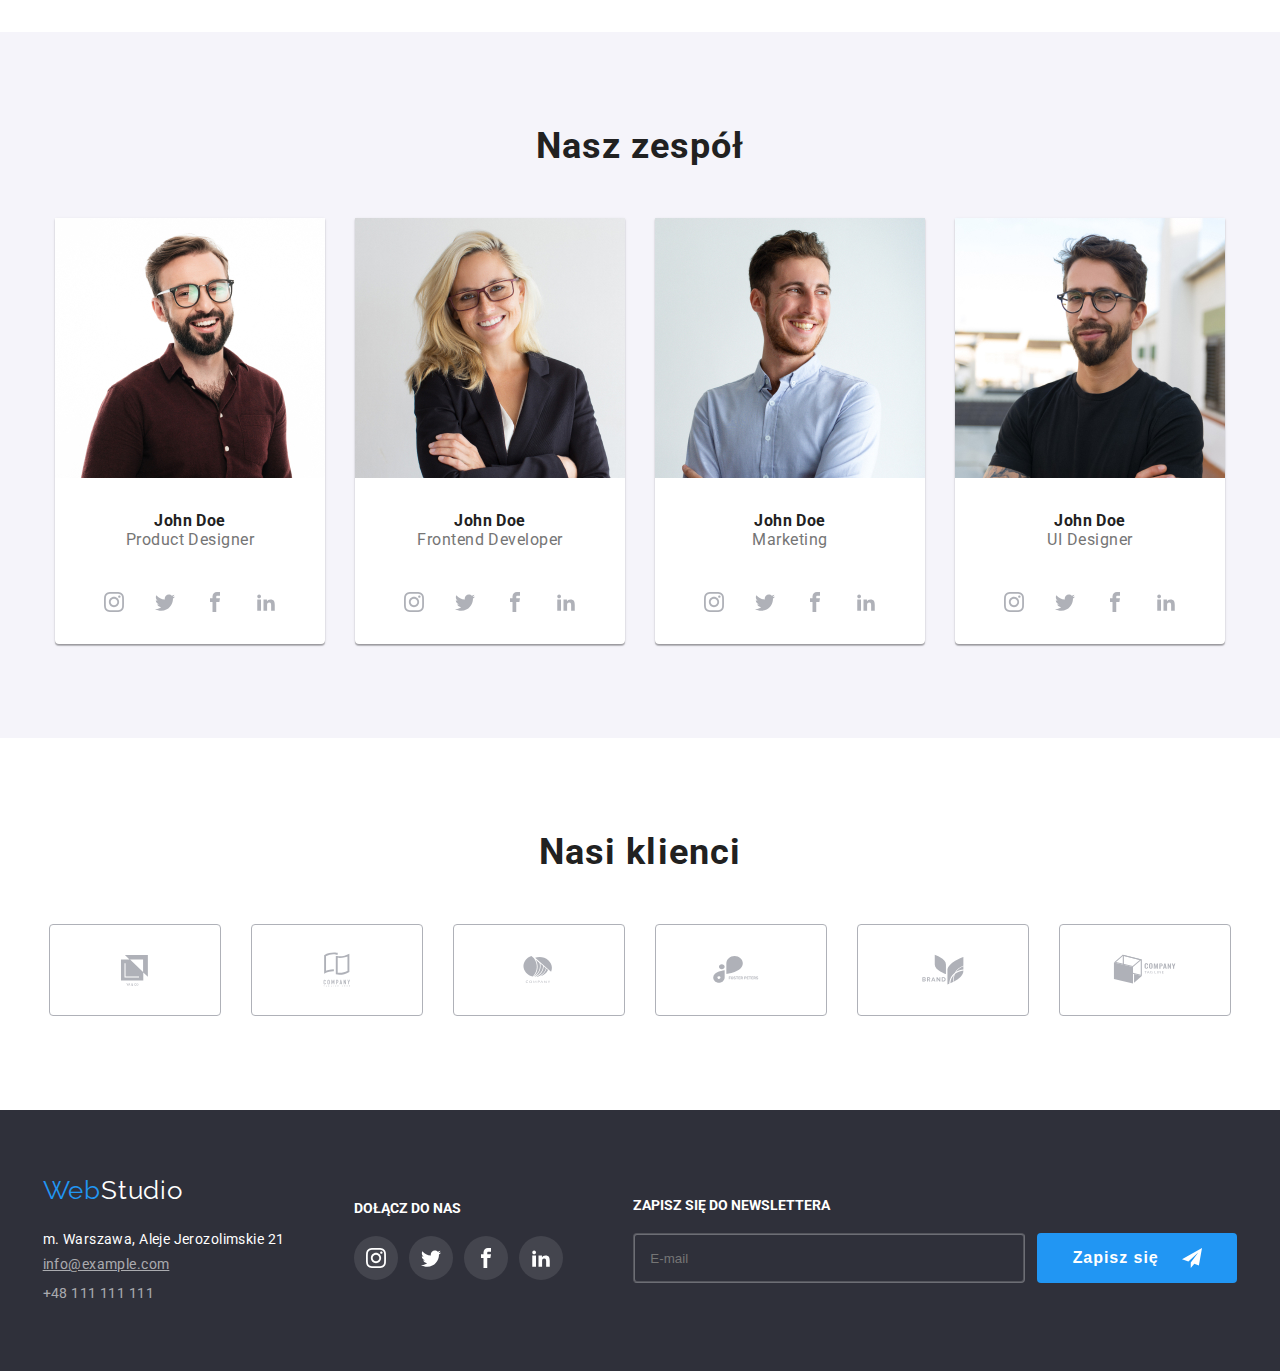
==== commit 71f039fc: "fix" ====
--- a/index.html
+++ b/index.html
@@ -100,10 +100,10 @@
         </div>
         <div class="mobile-menu d-none">
           <div class="mobile-menu__container">
-              <svg width="24" height="16">
+            <svg width="18" height="18" class="toggle-menu">
               <use href="./images/sprite.svg#close-modal-mobile"></use>
             </svg>
-            <button class="toggle-menu">x</button>
+
             <nav class="mobile-menu__lists">
               <ul class="mobile-menu__nav">
                 <li>
--- a/css/main.min.css
+++ b/css/main.min.css
@@ -1 +1 @@
-:root{--logo-color: #2196f3;--logohover-color: #88c9ff;--dark-color: #000;--bright-color: #fff;--second-color: #757575;--third-color: #212121;--border-color: #eee;--theme-color: #2f303a;--team-color: #f5f4fa;--line-color: #e5e5e5;--ico-color: #afb1b8;--placeholder-color: rgba(117, 117, 117, 0.5)}*,*::after,*::before{margin:0;padding:0}.container{width:1200px;margin:auto}body{font-family:"Roboto","Arial",sans-serif;margin:0;color:var(--dark-color)}.line{width:100%;border-top:2px solid var(--line-color)}.blue{color:var(--logo-color)}@media screen and (min-width: 768px){*,*::after,*::before{padding:0}}:root{--small: 480px;--medium: 768px;--large: 1200px}.modal__backdrop{position:fixed;display:flex;left:0;top:0;width:100%;height:100%;background-color:rgba(0,0,0,.2);transition:transform 250ms cubic-bezier(0.4, 0, 0.2, 1);z-index:1}.modal{position:relative;display:flex;flex-direction:column;width:370px;height:609px;background-color:var(--bright-color);margin-left:auto;margin-right:auto;margin-top:120px;border-radius:4px;padding:40px;box-shadow:0px 1px 3px rgba(0,0,0,.12),0px 1px 1px rgba(0,0,0,.14),0px 2px 1px rgba(0,0,0,.2);z-index:3}.modal__btn{position:absolute;display:flex;align-items:center;justify-content:center;top:8px;right:8px;cursor:pointer;width:30px;height:30px;border:solid rgba(0,0,0,.18) 1px;border-radius:50%;font-size:11px;background-color:var(--bright-color)}.is-hidden{transform:translateY(-100%);opacity:0;visibility:hidden;pointer-events:none}.modal__close-btn{fill:var(--dark-color);transition:fill 250ms cubic-bezier(0.4, 0, 0.2, 1)}.modal__close-btn :hover{fill:var(--logo-color)}.modal__header{width:370px;font-weight:700;font-size:20px;line-height:1,15;text-align:center;letter-spacing:.03em;color:var(--third-color);margin-bottom:12px;margin-left:auto;margin-right:auto}.modal__fieldset{display:flex;border-radius:4px;border:solid 1px rgba(33,33,33,.1568627451);padding:5px;margin-bottom:10px;align-items:center;padding-left:30px;font-size:12px;line-height:1.16;letter-spacing:.01em;height:40px;position:relative;transition:border-color 250ms cubic-bezier(0.4, 0, 0.2, 1)}.modal__ico{fill:#000;position:absolute;left:15px;transition:fill 250ms cubic-bezier(0.4, 0, 0.2, 1)}.modal__textarea-fieldset:has(.modal__textarea:focus),.modal__fieldset:has(.modal__input:focus),.modal__fieldset:has(.modal__input:focus) svg{border-color:var(--logo-color);fill:var(--logo-color)}.modal__input{outline:none;border:none;width:100%}.modal__textarea-fieldset{border-radius:4px;border:solid 1px rgba(33,33,33,.1568627451);padding:5px;margin-bottom:10px;height:120px;transition:border-color 250ms cubic-bezier(0.4, 0, 0.2, 1)}.modal__textarea{width:100%;resize:none;padding:12px 16px;font-size:12px;line-height:1.16;letter-spacing:.01em;max-width:92%}.modal__textarea::-moz-placeholder{color:var(--placeholder-color)}.modal__textarea:-ms-input-placeholder{color:var(--placeholder-color)}.modal__textarea::placeholder{color:var(--placeholder-color)}.modal__label{font-size:12px;line-height:1,16;letter-spacing:.01em;color:var(--second-color);margin-bottom:4px}.modal__checkbox-label{display:flex;align-items:center}.modal__checkbox-label input:checked+.modal__ico-checked{opacity:1}.modal__checkbox-label input:checked{opacity:0}.modal__checkbox{margin-top:20px;display:flex;justify-content:space-evenly;position:relative;align-items:center}.modal__check-input{z-index:101;opacity:0;width:16px;margin-inline:10px;outline:3px #000}.modal__rule-information{font-size:12px;line-height:1,1;letter-spacing:.03em;color:var(--second-color);width:350px}.modal__rule-information-color{color:var(--logo-color)}.modal__ico-checked{position:absolute;left:5.5px;bottom:0px;opacity:0;z-index:102}.modal__ico-unchecked{position:absolute;width:16px;height:16px;z-index:100;left:5px;border:2px solid #000;border-radius:3px;bottom:0}.modal__button-container{display:flex;justify-content:center;align-items:center}.modal__button{background-color:var(--logo-color);color:var(--bright-color);font-weight:700;font-size:16px;line-height:1.87;display:flex;align-items:center;justify-content:center;padding-block:10px;letter-spacing:.06em;width:200px;border-radius:4px;border-color:rgba(0,0,0,0);box-shadow:0px 4px 4px rgba(0,0,0,.15);margin-top:30px;cursor:pointer}@media screen and (min-width: 768px){.modal{width:450px;margin-top:220px}.modal__rule-information{font-size:14px;line-height:1,7;width:100%}.modal__ico-checked{left:18.5px}.modal__ico-unchecked{left:18px}}@media screen and (min-width: 1200px){.modal{width:528px;height:581px}.modal__header{width:100%}.modal__input{outline:none;border:none;width:100%}}.header{background-color:#fff;height:80px;display:flex;max-width:480px;margin-left:auto;margin-right:auto}.header__mobile-menu{display:flex}.header__cointainer{display:flex;justify-content:space-between;align-items:center;margin:auto;width:450px}.header__navigation{display:none}.header__logo{color:var(--dark-color);text-decoration:none;font-family:"Raleway",sans-serif;font-size:26px;line-height:1.55;letter-spacing:.03em}.header__logo :visited{color:var(--dark-color)}.header__menu{display:none}.header__link{color:var(--dark-color);font-weight:500;font-size:14px;line-height:1.14;letter-spacing:.02em;position:relative;transition:color 250ms cubic-bezier(0.4, 0, 0.2, 1),background-color 250ms cubic-bezier(0.4, 0, 0.2, 1),width 250ms cubic-bezier(0.4, 0, 0.2, 1),height 250ms cubic-bezier(0.4, 0, 0.2, 1)}.header__link:hover{color:var(--logo-color)}.header__link:hover::after{position:absolute;content:"";top:44px;left:0;width:100%;height:4px;background-color:var(--logo-color)}.header__link:focus{color:var(--logo-color)}.header__link--active{color:var(--logo-color);font-weight:500;font-size:14px;line-height:1.14;letter-spacing:.02em;position:relative;transition:color 250ms cubic-bezier(0.4, 0, 0.2, 1),background-color 250ms cubic-bezier(0.4, 0, 0.2, 1),width 250ms cubic-bezier(0.4, 0, 0.2, 1),height 250ms cubic-bezier(0.4, 0, 0.2, 1)}.header__link--active:hover{color:var(--logo-color)}.header__link--active:focus{color:var(--logo-color)}.header__link--active:after{position:absolute;content:"";top:44px;left:0;width:100%;height:4px;background-color:var(--logo-color)}.header__adres{display:none}.header__contact{color:var(--second-color);font-weight:500;font-size:14px;line-height:1.14;letter-spacing:.02em;transition:color 250ms cubic-bezier(0.4, 0, 0.2, 1)}.header__contact:focus{color:var(--logo-color)}.header__contact:hover{color:var(--logo-color)}.header__mail{display:flex;flex-wrap:nowrap;fill:var(--second-color)}.header__mail:hover{fill:var(--logo-color);color:var(--logo-color)}.header__tel{transition:fill 250ms cubic-bezier(0.4, 0, 0.2, 1)}.header__tel :hover{fill:var(--logo-color)}.header__contact{transition:color 250ms cubic-bezier(0.4, 0, 0.2, 1)}.header__contact:hover{color:var(--logo-color)}.header__mobile{display:flex;flex-wrap:nowrap;fill:var(--second-color)}.header__envelope{margin-right:10px;transition:fill 250ms cubic-bezier(0.4, 0, 0.2, 1)}.header__phone{margin-right:10px}@media screen and (min-width: 768px){.header{max-width:768px}.header__mobile-menu{display:none}.header__cointainer{width:768px}.header__navigation{display:flex;justify-content:center;width:50%}.header__menu{list-style:none;display:inline-flex;gap:46px}.header__menu a{text-decoration:none}.header__adres{list-style:none;display:flex;flex-direction:column;gap:10px}.header__adres a{text-decoration:none}}@media screen and (min-width: 1200px){.header{max-width:1200px}.header__mobile-menu{display:none}.header__cointainer{width:1200px}.header__adres{flex-direction:row;gap:50px}}.portfolio{text-align:center;margin-top:0;padding-top:0;margin-bottom:94px}.portfolio-nav{list-style:none;display:flex;flex-wrap:wrap;padding:10px;gap:8px;margin-top:60px}.portfolio-nav__button{width:121px;height:38px;color:var(--third-color);font-weight:500;font-size:16px;line-height:1.62;text-align:center;letter-spacing:.03em;border:none;border-radius:4px;font-family:inherit;transition:color 250ms cubic-bezier(0.4, 0, 0.2, 1)}.portfolio-nav__button:hover{color:var(--bright-color);background-color:var(--logo-color);cursor:pointer;box-shadow:0px 3px 1px rgba(0,0,0,.1),0px 1px 2px rgba(0,0,0,.08),0px 2px 2px rgba(0,0,0,.12)}.portfolio-nav__button:focus{color:var(--bright-color);background-color:var(--logo-color)}@media screen and (min-width: 768px){.portfolio-nav{display:inline-flex;flex-wrap:nowrap;margin-top:94px}}.articles{width:480px;margin:auto}.articles__window{border:var(--border-color) solid 1px;padding-bottom:0;padding:0;cursor:pointer;position:relative;transition:box-shadow 250ms cubic-bezier(0.4, 0, 0.2, 1)}.articles__window:hover{box-shadow:0px 1px 1px rgba(0,0,0,.12),0px 4px 4px rgba(0,0,0,.06),1px 4px 6px rgba(0,0,0,.16)}.articles__window-container{padding-top:30px;display:flex;flex-wrap:wrap;gap:25px}.articles__window-container-row{display:flex;gap:10px;flex-wrap:wrap}.articles__window-overlay{position:absolute;bottom:calc(100% - 294px);background-color:var(--logo-color);opacity:90%;overflow:hidden;width:100%;height:0;transition:height 250ms cubic-bezier(0.4, 0, 0.2, 1)}.articles__window:hover .articles__window-overlay{height:294px}.articles__window-overlay-text{width:100%;position:absolute;color:var(--bright-color);font-size:18px;line-height:1.55;letter-spacing:.03em;padding:49px 45px 49px 24px;text-align:left}.article__window-photo{width:450px;height:294px}.articles__window-title{padding:20px 24px}.article__title{color:#212121;font-family:"Roboto";font-size:18px;line-height:2;letter-spacing:.06em;text-align:left;margin:0;padding:0}.article__subtitle{font-size:16px;line-height:1.87;letter-spacing:.03em;color:var(--second-color);text-align:left}@media screen and (min-width: 768px){.articles{width:768px}.article__window-photo{width:354px}}@media screen and (min-width: 1200px){.articles{width:1200px}.article__window-photo{width:378x}}.footer__cointainer{display:flex;flex-direction:column;flex-wrap:wrap;margin:auto;align-items:center;padding-top:60px;padding-bottom:60px;max-width:480px;gap:70px;justify-content:center}.footer{max-width:480px;margin-left:auto;margin-right:auto;background-color:var(--theme-color)}.footer a{text-decoration:none}.footer__join-title{display:flex;justify-content:center}@media screen and (min-width: 768px){.footer__cointainer{max-width:768px;flex-direction:row}.footer{max-width:768px}}@media screen and (min-width: 1200px){.footer__cointainer{flex-wrap:nowrap;max-width:1200px}.footer{max-width:1600px;display:flex;justify-content:center}.footer__join-title{display:block}}.footer__navigation{justify-content:center}.footer-navigation__logo{display:flex;justify-content:center;text-decoration:none;font-family:"Raleway",sans-serif;font-size:26px;line-height:1.55;letter-spacing:.03em;margin-top:0;margin-bottom:20px;color:var(--bright-color)}.footer-navigation__logo :visited{color:var(--bright-color)}.footer-navigation__studio-color{color:var(--bright-color)}.footer-navigation__studio-color:visited{color:var(--bright-color)}.footer-navigation__adres{font-style:normal;font-size:14px;line-height:1.33;letter-spacing:.03em;color:var(--bright-color);margin:0}.footer-navigation__list{margin:0;list-style:none;padding-left:0;justify-content:center}.footer-navigation__element{display:flex;margin-top:5px;margin-bottom:5px;justify-content:center}.footer-navigation__link{font-style:normal;font-size:14px;line-height:1.71;letter-spacing:.03em;color:rgba(255,255,255,.6);transition:color 250ms cubic-bezier(0.4, 0, 0.2, 1)}.footer-navigation__link:hover{color:var(--logo-color)}.footer-navigation__link:focus{color:var(--logo-color)}.footer-navigation__link.underline{text-decoration:underline}@media screen and (min-width: 1200px){.footer-navigation__logo{display:block}.footer-navigation__element{display:block}}.banner{color:var(--bright-color);background-image:linear-gradient(rgba(47, 48, 58, 0.3764705882), rgba(47, 48, 58, 0.3764705882)),url("./../images/background_medium.jpg");text-align:center;padding-block:100px;max-width:480px;margin-left:auto;margin-right:auto;background-repeat:no-repeat;background-size:cover;background-position:center}.banner__title{font-style:normal;font-weight:900;font-size:26px;line-height:1.6;text-align:center;letter-spacing:.06em;text-transform:uppercase;margin-top:0}.banner__button{background-color:var(--logo-color);color:var(--bright-color);border:none;font-style:normal;font-weight:700;font-size:16px;line-height:1.87;align-items:center;text-align:center;letter-spacing:.06em;border-radius:4px;font-family:inherit;padding:10px 40px 10px 40px;margin-top:30px;transition:background-image 250ms cubic-bezier(0.4, 0, 0.2, 1)}.banner__button:hover{background-image:linear-gradient(var(--logo-color), var(--logohover-color));cursor:pointer}.banner__button:focus{background-image:linear-gradient(var(--logo-color), var(--logohover-color));cursor:pointer}@media screen and (min-width: 768px){.banner{max-width:768px}}@media screen and (min-width: 1200px){.banner{padding:200px 0;max-width:1600px}.banner__title{font-size:44px;line-height:1.36}}.property-container{padding-top:60px;padding-bottom:60px}.property__list-container{display:block;align-items:center;margin:auto;width:100%}.property{display:flex;flex-direction:column;align-items:center}.property__logos--screen-mobile{list-style:none;display:flex;flex-wrap:nowrap;flex-direction:column;gap:30px;padding-left:0;margin-bottom:30px;align-items:center;justify-content:center}.property__logos--screen-medium,.property__logos--screen-large{display:none}.property__logo{display:flex;width:100vw;height:120px;background-color:var(--team-color);border-radius:4px;justify-content:center;align-items:center}.property__title{font-size:14px;line-height:1.14;letter-spacing:.03em;text-transform:uppercase;color:var(--third-color);text-align:center;margin-bottom:10px}.property__information{font-style:normal;font-size:14px;line-height:1.7;letter-spacing:.03em;color:var(--second-color);width:100vw;height:75px}.property__textbox{width:100vw;height:101px}@media screen and (min-width: 450px){.property__list-container{max-width:480px}.property__logo{width:450px}.property__information{width:450px}.property__textbox{width:450px;height:101px}}@media screen and (min-width: 768px){.property__list-container{max-width:768px}.property__logos--screen-medium{list-style:none;display:flex;flex-wrap:wrap;flex-direction:row;gap:30px;padding-left:0;max-width:768px;align-items:center;justify-content:center}.property__logos--screen-mobile,.property__logos--screen-large{display:none}.property__logo{width:350px}.property__title{text-align:left}.property__information{width:350px}.property__textbox{width:350px}}@media screen and (min-width: 1200px){.property__list-container{max-width:1600px}.property-container{padding-top:94px;padding-bottom:94px}.property__logos--screen-large{list-style:none;display:flex;flex-wrap:wrap;flex-direction:row;gap:30px;padding-left:0;margin-bottom:30px;max-width:1170px;margin-left:auto;margin-right:auto}.property__logos--screen-mobile,.property__logos--screen-medium{display:none}.property__logo{width:270px}.property__information{width:270px}.property__textbox{width:270px}}.task__header{display:none}.task__img{display:none}.task__description{display:none}@media screen and (min-width: 1200px){.task__header{display:block;font-size:36px;line-height:1.16;text-align:center;letter-spacing:.03em;color:var(--third-color);padding-top:94px;padding-bottom:50px}.task__img{display:flex;list-style:none;gap:30px;text-align:center;position:relative}.task__description{display:flex;position:absolute;width:100%;height:70px;background-color:var(--theme-color);display:flex;justify-content:center;align-items:center;text-transform:uppercase;font-weight:700;font-size:14px;line-height:1,14;letter-spacing:0,3em;width:370px;height:70px;background-color:var(--theme-color);opacity:80%;color:var(--bright-color);bottom:5px}}.customers{max-width:480px;margin-left:auto;margin-right:auto}.customers__list{display:flex;flex-wrap:wrap;justify-content:center;gap:30px;list-style:none;margin-bottom:94px}.customers__header{font-size:28px;line-height:1.16;text-align:center;letter-spacing:.03em;color:var(--third-color);padding-top:94px;padding-bottom:50px}.customer__box{display:flex;padding:15px 50px 15px 50px;justify-content:center;align-items:center;border:solid 1px var(--ico-color);border-radius:4px;transition:fill 250ms cubic-bezier(0.4, 0, 0.2, 1),border 250ms cubic-bezier(0.4, 0, 0.2, 1)}.customer__box:hover{border:var(--logo-color) 1px solid;cursor:pointer}.customer__icon{fill:var(--ico-color);cursor:pointer}.customer__icon:hover{fill:var(--logo-color);cursor:pointer}@media screen and (min-width: 768px){.customers{max-width:768px}.customers__list{justify-content:space-around}.customer__box{width:194px}.customers__header{font-size:36px}}@media screen and (min-width: 1200px){.customers{max-width:1600px}.customers__list{flex-wrap:nowrap;justify-content:center}.customer__box{width:170px}}.footer-news{color:var(--bright-color);font-size:14px;font-weight:700;line-height:16px;letter-spacing:0,3em;text-transform:uppercase;margin-left:auto;margin-right:auto}.footer__news-title{display:flex;justify-content:center}.footer-news__input{display:flex;flex-direction:column;flex-wrap:wrap}.footer-news__form{display:flex;flex-direction:column;align-items:center;margin-top:20px}.footer-news__fieldset{background-color:rgba(0,0,0,0);border-color:rgba(255,255,255,.3);border-radius:4px;padding:15px;width:100%;margin-bottom:20px}.footer-news__email{background-color:rgba(0,0,0,0);border:none;outline:none;margin:0;padding:0;width:100%;color:var(--bright-color)}.footer-news__form-button{width:200px;font-weight:780;font-size:16px;line-height:2,37;letter-spacing:.06em;color:var(--bright-color);background-color:var(--logo-color);height:50px;border-radius:4px;border-color:rgba(0,0,0,0);display:flex;align-items:center;justify-content:space-evenly;padding:10px;cursor:pointer}.footer-news__send-icon{fill:var(--bright-color)}@media screen and (min-width: 450px){.footer-news__fieldset{width:420px;padding:15px}}@media screen and (min-width: 1200px){.footer__news-title{display:block}.footer-news__input{flex-wrap:nowrap}.footer-news__form{flex-direction:row}.footer-news__fieldset{width:358px;margin-bottom:0}.footer-news__form-button{margin-left:12px}}.footer-socials{display:flex;flex-direction:column;flex-wrap:nowrap;justify-content:center;color:var(--bright-color);font-size:14px;font-weight:700;line-height:16px;letter-spacing:0,3em;text-transform:uppercase}.footer-socials__logos{width:209px;display:flex;justify-content:space-between;margin-top:20px}.footer-socials__ico{width:44px;height:44px;display:flex;justify-content:center;align-items:center;fill:var(--bright-color);background-color:rgba(255,255,255,.1);border-radius:50%;cursor:pointer;transition:fill 250ms cubic-bezier(0.4, 0, 0.2, 1),background-color 250ms cubic-bezier(0.4, 0, 0.2, 1)}.footer-socials__ico:hover{background-color:var(--logo-color);fill:#fff}.team__workers{list-style:none;display:flex;flex-wrap:wrap;flex-direction:column;gap:30px;margin-bottom:94px;justify-content:center;margin-left:auto;margin-right:auto;padding-inline:15px}.team{margin-left:auto;margin-right:auto;text-align:center;max-width:480px;display:flex;flex-direction:column}.team__header{text-align:center;font-size:28px;line-height:1.16;letter-spacing:.03em;color:var(--third-color);padding-top:94px;padding-bottom:50px}.team__title-box{padding:30px}.team__socials{display:flex;justify-content:space-evenly;align-items:center;padding:0 15px 20px 15px;transition:color 250ms cubic-bezier(0.4, 0, 0.2, 1);width:210px;margin-left:auto;margin-right:auto}.team__ico{width:44px;height:44px;display:flex;justify-content:center;border-radius:50%;align-items:center;fill:var(--ico-color);transition:background-color 250ms cubic-bezier(0.4, 0, 0.2, 1);transition:fill 250ms cubic-bezier(0.4, 0, 0.2, 1);cursor:pointer}.team__ico:hover{background-color:var(--logo-color)}.team__icon{transition:fill 250ms cubic-bezier(0.4, 0, 0.2, 1)}.team__icon:hover{fill:#fff}.team__worker-box{background-color:var(--bright-color);box-shadow:0px 1px 3px rgba(0,0,0,.12),0px 1px 1px rgba(0,0,0,.14),0px 2px 1px rgba(0,0,0,.2);border-radius:0px 0px 4px 4px;text-align:center;margin-left:auto;margin-right:auto}.team__worker-photo{width:100%}.team__title{font-weight:500;font-size:16px;line-height:1.18;text-align:center;letter-spacing:.03em;color:var(--third-color)}.team__position{font-size:16px;line-height:1.18;text-align:center;letter-spacing:.03em;color:var(--second-color)}@media screen and (min-width: 450px){.team__worker-photo{width:450px;height:460px}}@media screen and (min-width: 768px){.team__header{font-size:36px}.team__workers{flex-direction:row}.team{max-width:768px}.team__worker-photo{width:354px;height:374px}.team{background-color:var(--team-color)}}@media screen and (min-width: 1200px){.team__workers{display:inline-flex;flex-wrap:nowrap}.team{max-width:1600px}.team__worker-photo{width:270px;height:260px}}.header__mobile-menu{fill:var(--dark-color);cursor:pointer}.header__mobile-menu:hover{fill:var(--logo-color)}.mobile-menu{position:fixed;background-color:var(--bright-color);width:100vw;height:100vh;left:0;top:0;display:flex;z-index:4;justify-content:space-between}.mobile-menu__container{position:relative;padding:20px;width:100%;background-color:var(--bright-color)}.mobile-menu__nav{text-decoration:none;list-style:none;font-weight:500;font-size:40px;line-height:1.17;letter-spacing:.02em}.mobile-menu__lists{display:flex;height:90%;flex-direction:column;justify-content:space-between}.mobile-menu__link{color:var(--dark-color);display:block;width:250px;padding-block:18px;cursor:pointer;text-decoration:none}.mobile-menu__link:hover{color:var(--logo-color)}.mobile-menu__link:visited{color:var(--dark-color)}.mobile-menu__link:hover{color:var(--logo-color)}.toggle-menu{position:absolute;color:var(--dark-color);right:50px;background-color:#fff;border:none;width:40px;height:40px;border-radius:50%;font-size:24px;cursor:pointer}.toggle-menu:hover{color:var(--logo-color)}.mobile-menu__contacts{margin-top:100px;list-style:none;display:flex;flex-direction:column;gap:32px}.mobile-menu__contact{text-decoration:none;color:var(--second-color)}.mobile-menu__contact--phone{font-weight:500;font-size:34px;line-height:40px;color:var(--logo-color)}.mobile-menu__contact--mail{font-weight:500;font-size:24px;line-height:1.16;letter-spacing:.02em}.mobile-menu__socials{padding-top:64px;max-width:480px;gap:12px;list-style:none;display:flex;flex-wrap:wrap;justify-content:space-between;font-weight:500;font-size:18px;line-height:1.22;letter-spacing:.02em;position:relative}.mobile-menu__socials:last-child:after{content:"";position:absolute;width:10px;height:20px;background-color:#fff;right:-20px}.mobile-menu__social-element{color:var(--logo-color);text-decoration:none;position:relative}.mobile-menu__social-element:after{content:"";position:absolute;width:1px;height:20px;background-color:var(--ico-color);opacity:.5;right:-12px}.d-none{display:none;transform:translatex(-100%)}@media screen and (min-width: 768px){.mobile-menu{display:none;transform:translateY(-100%)}}/*# sourceMappingURL=main.min.css.map */+:root{--logo-color: #2196f3;--logohover-color: #88c9ff;--dark-color: #000;--bright-color: #fff;--second-color: #757575;--third-color: #212121;--border-color: #eee;--theme-color: #2f303a;--team-color: #f5f4fa;--line-color: #e5e5e5;--ico-color: #afb1b8;--placeholder-color: rgba(117, 117, 117, 0.5)}*,*::after,*::before{margin:0;padding:0}.container{width:1200px;margin:auto}body{font-family:"Roboto","Arial",sans-serif;margin:0;color:var(--dark-color)}.line{width:100%;border-top:2px solid var(--line-color)}.blue{color:var(--logo-color)}@media screen and (min-width: 768px){*,*::after,*::before{padding:0}}:root{--small: 480px;--medium: 768px;--large: 1200px}.modal__backdrop{position:fixed;display:flex;left:0;top:0;width:100%;height:100%;background-color:rgba(0,0,0,.2);transition:transform 250ms cubic-bezier(0.4, 0, 0.2, 1);z-index:1}.modal{position:relative;display:flex;flex-direction:column;max-width:85%;height:650px;background-color:var(--bright-color);margin-left:auto;margin-right:auto;margin-top:30px;border-radius:4px;padding:20px;box-shadow:0px 1px 3px rgba(0,0,0,.12),0px 1px 1px rgba(0,0,0,.14),0px 2px 1px rgba(0,0,0,.2);z-index:3}.modal__btn{position:absolute;display:flex;align-items:center;justify-content:center;top:8px;right:8px;cursor:pointer;width:30px;height:30px;border:solid rgba(0,0,0,.18) 1px;border-radius:50%;font-size:11px;background-color:var(--bright-color)}.is-hidden{transform:translateY(-100%);opacity:0;visibility:hidden;pointer-events:none}.modal__close-btn{fill:var(--dark-color);transition:fill 250ms cubic-bezier(0.4, 0, 0.2, 1)}.modal__close-btn :hover{fill:var(--logo-color)}.modal__header{max-width:320px;font-weight:700;font-size:20px;line-height:1,15;text-align:center;letter-spacing:.03em;color:var(--third-color);margin:25px auto 12px auto;overflow-wrap:break-all}.modal__fieldset{display:flex;border-radius:4px;border:solid 1px rgba(33,33,33,.1568627451);padding:5px;margin-bottom:10px;align-items:center;padding-left:10px;font-size:12px;line-height:1.16;letter-spacing:.01em;height:40px;position:relative;transition:border-color 250ms cubic-bezier(0.4, 0, 0.2, 1)}.modal__ico{fill:#000;position:absolute;left:15px;transition:fill 250ms cubic-bezier(0.4, 0, 0.2, 1)}.modal__textarea-fieldset:has(.modal__textarea:focus),.modal__fieldset:has(.modal__input:focus),.modal__fieldset:has(.modal__input:focus) svg{border-color:var(--logo-color);fill:var(--logo-color)}.modal__input{outline:none;border:none;width:100%}.modal__textarea-fieldset{border-radius:4px;border:solid 1px rgba(33,33,33,.1568627451);padding:5px;margin-bottom:10px;height:120px;transition:border-color 250ms cubic-bezier(0.4, 0, 0.2, 1)}.modal__textarea{width:100%;resize:none;padding:12px 16px;font-size:12px;line-height:1.16;letter-spacing:.01em;max-width:92%}.modal__textarea::-moz-placeholder{color:var(--placeholder-color)}.modal__textarea:-ms-input-placeholder{color:var(--placeholder-color)}.modal__textarea::placeholder{color:var(--placeholder-color)}.modal__label{font-size:12px;line-height:1,16;letter-spacing:.01em;color:var(--second-color);margin-bottom:4px}.modal__checkbox-label{display:flex;align-items:center}.modal__checkbox-label input:checked+.modal__ico-checked{opacity:1}.modal__checkbox-label input:checked{opacity:0}.modal__checkbox{margin-top:20px;display:flex;justify-content:space-evenly;position:relative;align-items:center}.modal__check-input{z-index:101;opacity:0;width:16px;margin-inline:10px;outline:3px #000}.modal__rule-information{font-size:10px;line-height:1,1;letter-spacing:.03em;color:var(--second-color);max-width:240px}.modal__rule-information-color{color:var(--logo-color)}.modal__ico-checked{position:absolute;left:5.5px;bottom:0px;opacity:0;z-index:102}.modal__ico-unchecked{position:absolute;width:16px;height:16px;z-index:100;left:5px;border:2px solid #000;border-radius:3px;bottom:0}.modal__button-container{display:flex;justify-content:center;align-items:center}.modal__button{background-color:var(--logo-color);color:var(--bright-color);font-weight:700;font-size:16px;line-height:1.87;display:flex;align-items:center;justify-content:center;padding-block:10px;letter-spacing:.06em;width:200px;border-radius:4px;border-color:rgba(0,0,0,0);box-shadow:0px 4px 4px rgba(0,0,0,.15);margin-top:30px;cursor:pointer}@media screen and (min-width: 450px){.modal__header{max-width:90%;font-size:20px}.modal__rule-information{font-size:12px;width:350px}.modal{padding:40px}}@media screen and (min-width: 768px){.modal{width:450px;margin-top:220px;padding:40px}.modal__rule-information{font-size:14px;line-height:1,7;width:100%}.modal__ico-checked{left:18.5px}.modal__ico-unchecked{left:18px}}@media screen and (min-width: 1200px){.modal{width:528px}.modal__header{width:100%}.modal__input{outline:none;border:none;width:100%}}.header{background-color:#fff;height:80px;display:flex;max-width:480px;margin-left:auto;margin-right:auto}.header__mobile-menu{display:flex}.header__cointainer{display:flex;justify-content:space-between;align-items:center;margin:auto;width:450px}.header__navigation{display:none}.header__logo{color:var(--dark-color);text-decoration:none;font-family:"Raleway",sans-serif;font-size:26px;line-height:1.55;letter-spacing:.03em}.header__logo :visited{color:var(--dark-color)}.header__menu{display:none}.header__link{color:var(--dark-color);font-weight:500;font-size:14px;line-height:1.14;letter-spacing:.02em;position:relative;transition:color 250ms cubic-bezier(0.4, 0, 0.2, 1),background-color 250ms cubic-bezier(0.4, 0, 0.2, 1),width 250ms cubic-bezier(0.4, 0, 0.2, 1),height 250ms cubic-bezier(0.4, 0, 0.2, 1)}.header__link:hover{color:var(--logo-color)}.header__link:hover::after{position:absolute;content:"";top:44px;left:0;width:100%;height:4px;background-color:var(--logo-color)}.header__link:focus{color:var(--logo-color)}.header__link--active{color:var(--logo-color);font-weight:500;font-size:14px;line-height:1.14;letter-spacing:.02em;position:relative;transition:color 250ms cubic-bezier(0.4, 0, 0.2, 1),background-color 250ms cubic-bezier(0.4, 0, 0.2, 1),width 250ms cubic-bezier(0.4, 0, 0.2, 1),height 250ms cubic-bezier(0.4, 0, 0.2, 1)}.header__link--active:hover{color:var(--logo-color)}.header__link--active:focus{color:var(--logo-color)}.header__link--active:after{position:absolute;content:"";top:44px;left:0;width:100%;height:4px;background-color:var(--logo-color)}.header__adres{display:none}.header__contact{color:var(--second-color);font-weight:500;font-size:14px;line-height:1.14;letter-spacing:.02em;transition:color 250ms cubic-bezier(0.4, 0, 0.2, 1)}.header__contact:focus{color:var(--logo-color)}.header__contact:hover{color:var(--logo-color)}.header__mail{display:flex;flex-wrap:nowrap;fill:var(--second-color)}.header__mail:hover{fill:var(--logo-color);color:var(--logo-color)}.header__tel{transition:fill 250ms cubic-bezier(0.4, 0, 0.2, 1)}.header__tel :hover{fill:var(--logo-color)}.header__contact{transition:color 250ms cubic-bezier(0.4, 0, 0.2, 1)}.header__contact:hover{color:var(--logo-color)}.header__mobile{display:flex;flex-wrap:nowrap;fill:var(--second-color)}.header__envelope{margin-right:10px;transition:fill 250ms cubic-bezier(0.4, 0, 0.2, 1)}.header__phone{margin-right:10px}@media screen and (min-width: 768px){.header{max-width:768px}.header__mobile-menu{display:none}.header__cointainer{width:768px}.header__navigation{display:flex;justify-content:center;width:50%}.header__menu{list-style:none;display:inline-flex;gap:46px}.header__menu a{text-decoration:none}.header__adres{list-style:none;display:flex;flex-direction:column;gap:10px}.header__adres a{text-decoration:none}}@media screen and (min-width: 1200px){.header{max-width:1200px}.header__mobile-menu{display:none}.header__cointainer{width:1200px}.header__adres{flex-direction:row;gap:50px}}.portfolio{text-align:center;margin-top:0;padding-top:0;margin-bottom:94px}.portfolio-nav{list-style:none;display:flex;flex-wrap:wrap;padding:10px;gap:8px;margin-top:60px}.portfolio-nav__button{width:121px;height:38px;color:var(--third-color);font-weight:500;font-size:16px;line-height:1.62;text-align:center;letter-spacing:.03em;border:none;border-radius:4px;font-family:inherit;transition:color 250ms cubic-bezier(0.4, 0, 0.2, 1)}.portfolio-nav__button:hover{color:var(--bright-color);background-color:var(--logo-color);cursor:pointer;box-shadow:0px 3px 1px rgba(0,0,0,.1),0px 1px 2px rgba(0,0,0,.08),0px 2px 2px rgba(0,0,0,.12)}.portfolio-nav__button:focus{color:var(--bright-color);background-color:var(--logo-color)}@media screen and (min-width: 768px){.portfolio-nav{display:inline-flex;flex-wrap:nowrap;margin-top:94px}}.articles{width:480px;margin:auto}.articles__window{border:var(--border-color) solid 1px;padding-bottom:0;padding:0;cursor:pointer;position:relative;transition:box-shadow 250ms cubic-bezier(0.4, 0, 0.2, 1)}.articles__window:hover{box-shadow:0px 1px 1px rgba(0,0,0,.12),0px 4px 4px rgba(0,0,0,.06),1px 4px 6px rgba(0,0,0,.16)}.articles__window-container{padding-top:30px;display:flex;flex-wrap:wrap;gap:25px}.articles__window-container-row{display:flex;gap:10px;flex-wrap:wrap}.articles__window-overlay{position:absolute;bottom:calc(100% - 294px);background-color:var(--logo-color);opacity:90%;overflow:hidden;width:100%;height:0;transition:height 250ms cubic-bezier(0.4, 0, 0.2, 1)}.articles__window:hover .articles__window-overlay{height:294px}.articles__window-overlay-text{width:100%;position:absolute;color:var(--bright-color);font-size:18px;line-height:1.55;letter-spacing:.03em;padding:49px 45px 49px 24px;text-align:left}.article__window-photo{width:450px;height:294px}.articles__window-title{padding:20px 24px}.article__title{color:#212121;font-family:"Roboto";font-size:18px;line-height:2;letter-spacing:.06em;text-align:left;margin:0;padding:0}.article__subtitle{font-size:16px;line-height:1.87;letter-spacing:.03em;color:var(--second-color);text-align:left}@media screen and (min-width: 768px){.articles{width:768px}.article__window-photo{width:354px}}@media screen and (min-width: 1200px){.articles{width:1200px}.article__window-photo{width:378x}}.footer__cointainer{display:flex;flex-direction:column;flex-wrap:wrap;margin:auto;align-items:center;padding-top:60px;padding-bottom:60px;max-width:480px;gap:70px;justify-content:center}.footer{max-width:480px;margin-left:auto;margin-right:auto;background-color:var(--theme-color)}.footer a{text-decoration:none}.footer__join-title{display:flex;justify-content:center}@media screen and (min-width: 768px){.footer__cointainer{max-width:768px;flex-direction:row}.footer{max-width:768px}}@media screen and (min-width: 1200px){.footer__cointainer{flex-wrap:nowrap;max-width:1200px}.footer{max-width:1600px;display:flex;justify-content:center}.footer__join-title{display:block}}.footer__navigation{justify-content:center}.footer-navigation__logo{display:flex;justify-content:center;text-decoration:none;font-family:"Raleway",sans-serif;font-size:26px;line-height:1.55;letter-spacing:.03em;margin-top:0;margin-bottom:20px;color:var(--bright-color)}.footer-navigation__logo :visited{color:var(--bright-color)}.footer-navigation__studio-color{color:var(--bright-color)}.footer-navigation__studio-color:visited{color:var(--bright-color)}.footer-navigation__adres{font-style:normal;font-size:14px;line-height:1.33;letter-spacing:.03em;color:var(--bright-color);margin:0}.footer-navigation__list{margin:0;list-style:none;padding-left:0;justify-content:center}.footer-navigation__element{display:flex;margin-top:5px;margin-bottom:5px;justify-content:center}.footer-navigation__link{font-style:normal;font-size:14px;line-height:1.71;letter-spacing:.03em;color:rgba(255,255,255,.6);transition:color 250ms cubic-bezier(0.4, 0, 0.2, 1)}.footer-navigation__link:hover{color:var(--logo-color)}.footer-navigation__link:focus{color:var(--logo-color)}.footer-navigation__link.underline{text-decoration:underline}@media screen and (min-width: 1200px){.footer-navigation__logo{display:block}.footer-navigation__element{display:block}}.banner{color:var(--bright-color);background-image:linear-gradient(rgba(47, 48, 58, 0.3764705882), rgba(47, 48, 58, 0.3764705882)),url("./../images/background_medium.jpg");text-align:center;padding-block:100px;max-width:480px;margin-left:auto;margin-right:auto;background-repeat:no-repeat;background-size:cover;background-position:center}.banner__title{font-style:normal;font-weight:900;font-size:26px;line-height:1.6;text-align:center;letter-spacing:.06em;text-transform:uppercase;margin-top:0}.banner__button{background-color:var(--logo-color);color:var(--bright-color);border:none;font-style:normal;font-weight:700;font-size:16px;line-height:1.87;align-items:center;text-align:center;letter-spacing:.06em;border-radius:4px;font-family:inherit;padding:10px 40px 10px 40px;margin-top:30px;transition:background-image 250ms cubic-bezier(0.4, 0, 0.2, 1)}.banner__button:hover{background-image:linear-gradient(var(--logo-color), var(--logohover-color));cursor:pointer}.banner__button:focus{background-image:linear-gradient(var(--logo-color), var(--logohover-color));cursor:pointer}@media screen and (min-width: 768px){.banner{max-width:768px}}@media screen and (min-width: 1200px){.banner{padding:200px 0;max-width:1600px}.banner__title{font-size:44px;line-height:1.36}}.property-container{padding-top:60px;padding-bottom:60px}.property__list-container{display:block;align-items:center;margin:auto;width:100%}.property{display:flex;flex-direction:column;align-items:center}.property__logos--screen-mobile{list-style:none;display:flex;flex-wrap:nowrap;flex-direction:column;gap:30px;padding-left:0;margin-bottom:30px;align-items:center;justify-content:center}.property__logos--screen-medium,.property__logos--screen-large{display:none}.property__logo{display:flex;width:100vw;height:120px;background-color:var(--team-color);border-radius:4px;justify-content:center;align-items:center}.property__title{font-size:14px;line-height:1.14;letter-spacing:.03em;text-transform:uppercase;color:var(--third-color);text-align:center;margin-bottom:10px}.property__information{font-style:normal;font-size:14px;line-height:1.7;letter-spacing:.03em;color:var(--second-color);width:100vw;height:75px}.property__textbox{width:100vw;height:101px}@media screen and (min-width: 450px){.property__list-container{max-width:480px}.property__logo{width:450px}.property__information{width:450px}.property__textbox{width:450px;height:101px}}@media screen and (min-width: 768px){.property__list-container{max-width:768px}.property__logos--screen-medium{list-style:none;display:flex;flex-wrap:wrap;flex-direction:row;gap:30px;padding-left:0;max-width:768px;align-items:center;justify-content:center}.property__logos--screen-mobile,.property__logos--screen-large{display:none}.property__logo{width:350px}.property__title{text-align:left}.property__information{width:350px}.property__textbox{width:350px}}@media screen and (min-width: 1200px){.property__list-container{max-width:1600px}.property-container{padding-top:94px;padding-bottom:94px}.property__logos--screen-large{list-style:none;display:flex;flex-wrap:wrap;flex-direction:row;gap:30px;padding-left:0;margin-bottom:30px;max-width:1170px;margin-left:auto;margin-right:auto}.property__logos--screen-mobile,.property__logos--screen-medium{display:none}.property__logo{width:270px}.property__information{width:270px}.property__textbox{width:270px}}.task__header{display:none}.task__img{display:none}.task__description{display:none}@media screen and (min-width: 1200px){.task__header{display:block;font-size:36px;line-height:1.16;text-align:center;letter-spacing:.03em;color:var(--third-color);padding-top:94px;padding-bottom:50px}.task__img{display:flex;list-style:none;gap:30px;text-align:center;position:relative}.task__description{display:flex;position:absolute;width:100%;height:70px;background-color:var(--theme-color);display:flex;justify-content:center;align-items:center;text-transform:uppercase;font-weight:700;font-size:14px;line-height:1,14;letter-spacing:0,3em;width:370px;height:70px;background-color:var(--theme-color);opacity:80%;color:var(--bright-color);bottom:5px}}.customers{max-width:480px;margin-left:auto;margin-right:auto}.customers__list{display:flex;flex-wrap:wrap;justify-content:center;gap:30px;list-style:none;margin-bottom:94px}.customers__header{font-size:28px;line-height:1.16;text-align:center;letter-spacing:.03em;color:var(--third-color);padding-top:94px;padding-bottom:50px}.customer__box{display:flex;padding:15px 50px 15px 50px;justify-content:center;align-items:center;border:solid 1px var(--ico-color);border-radius:4px;transition:fill 250ms cubic-bezier(0.4, 0, 0.2, 1),border 250ms cubic-bezier(0.4, 0, 0.2, 1)}.customer__box:hover{border:var(--logo-color) 1px solid;cursor:pointer}.customer__icon{fill:var(--ico-color);cursor:pointer}.customer__icon:hover{fill:var(--logo-color);cursor:pointer}@media screen and (min-width: 768px){.customers{max-width:768px}.customers__list{justify-content:space-around}.customers__header{font-size:36px}}@media screen and (min-width: 1200px){.customers{max-width:1200px}.customers__list{flex-wrap:nowrap;justify-content:center}.customer__box{max-width:70px}}.footer-news{color:var(--bright-color);font-size:14px;font-weight:700;line-height:16px;letter-spacing:0,3em;text-transform:uppercase;margin-left:auto;margin-right:auto}.footer__news-title{display:flex;justify-content:center}.footer-news__input{display:flex;flex-direction:column;flex-wrap:wrap}.footer-news__form{display:flex;flex-direction:column;align-items:center;margin-top:20px}.footer-news__fieldset{background-color:rgba(0,0,0,0);border-color:rgba(255,255,255,.3);border-radius:4px;padding:15px;width:100%;margin-bottom:20px}.footer-news__email{background-color:rgba(0,0,0,0);border:none;outline:none;margin:0;padding:0;width:100%;color:var(--bright-color)}.footer-news__form-button{width:200px;font-weight:780;font-size:16px;line-height:2,37;letter-spacing:.06em;color:var(--bright-color);background-color:var(--logo-color);height:50px;border-radius:4px;border-color:rgba(0,0,0,0);display:flex;align-items:center;justify-content:space-evenly;padding:10px;cursor:pointer}.footer-news__send-icon{fill:var(--bright-color)}@media screen and (min-width: 450px){.footer-news__fieldset{width:420px;padding:15px}}@media screen and (min-width: 1200px){.footer__news-title{display:block}.footer-news__input{flex-wrap:nowrap}.footer-news__form{flex-direction:row}.footer-news__fieldset{width:358px;margin-bottom:0}.footer-news__form-button{margin-left:12px}}.footer-socials{display:flex;flex-direction:column;flex-wrap:nowrap;justify-content:center;color:var(--bright-color);font-size:14px;font-weight:700;line-height:16px;letter-spacing:0,3em;text-transform:uppercase}.footer-socials__logos{width:209px;display:flex;justify-content:space-between;margin-top:20px}.footer-socials__ico{width:44px;height:44px;display:flex;justify-content:center;align-items:center;fill:var(--bright-color);background-color:rgba(255,255,255,.1);border-radius:50%;cursor:pointer;transition:fill 250ms cubic-bezier(0.4, 0, 0.2, 1),background-color 250ms cubic-bezier(0.4, 0, 0.2, 1)}.footer-socials__ico:hover{background-color:var(--logo-color);fill:#fff}.team__workers{list-style:none;display:flex;flex-wrap:wrap;flex-direction:column;gap:30px;margin-bottom:94px;justify-content:center;margin-left:auto;margin-right:auto;padding-inline:15px}.team{margin-left:auto;margin-right:auto;text-align:center;max-width:480px;display:flex;flex-direction:column}.team__header{text-align:center;font-size:28px;line-height:1.16;letter-spacing:.03em;color:var(--third-color);padding-top:94px;padding-bottom:50px}.team__title-box{padding:30px}.team__socials{display:flex;justify-content:space-evenly;align-items:center;padding:0 15px 20px 15px;transition:color 250ms cubic-bezier(0.4, 0, 0.2, 1);width:210px;margin-left:auto;margin-right:auto}.team__ico{width:44px;height:44px;display:flex;justify-content:center;border-radius:50%;align-items:center;fill:var(--ico-color);transition:background-color 250ms cubic-bezier(0.4, 0, 0.2, 1);transition:fill 250ms cubic-bezier(0.4, 0, 0.2, 1);cursor:pointer}.team__ico:hover{background-color:var(--logo-color)}.team__icon{transition:fill 250ms cubic-bezier(0.4, 0, 0.2, 1)}.team__icon:hover{fill:#fff}.team__worker-box{background-color:var(--bright-color);box-shadow:0px 1px 3px rgba(0,0,0,.12),0px 1px 1px rgba(0,0,0,.14),0px 2px 1px rgba(0,0,0,.2);border-radius:0px 0px 4px 4px;text-align:center;margin-left:auto;margin-right:auto}.team__worker-photo{width:100%}.team__title{font-weight:500;font-size:16px;line-height:1.18;text-align:center;letter-spacing:.03em;color:var(--third-color)}.team__position{font-size:16px;line-height:1.18;text-align:center;letter-spacing:.03em;color:var(--second-color)}@media screen and (min-width: 450px){.team__worker-photo{width:450px;height:460px}}@media screen and (min-width: 768px){.team__header{font-size:36px}.team__workers{flex-direction:row}.team{max-width:768px}.team__worker-photo{width:354px;height:374px}.team{background-color:var(--team-color)}}@media screen and (min-width: 1200px){.team__workers{display:inline-flex;flex-wrap:nowrap}.team{max-width:1600px}.team__worker-photo{width:270px;height:260px}}.header__mobile-menu{fill:var(--dark-color);cursor:pointer}.header__mobile-menu:hover{fill:var(--logo-color)}.mobile-menu{position:fixed;background-color:var(--bright-color);width:100vw;height:100vh;left:0;top:0;display:flex;z-index:4;justify-content:space-between}.mobile-menu__container{position:relative;padding:20px;width:100%;background-color:var(--bright-color)}.mobile-menu__nav{text-decoration:none;list-style:none;font-weight:500;font-size:40px;line-height:1.17;letter-spacing:.02em}.mobile-menu__lists{display:flex;height:90%;flex-direction:column;justify-content:space-between}.mobile-menu__link{color:var(--dark-color);display:block;width:250px;padding-block:18px;cursor:pointer;text-decoration:none}.mobile-menu__link:hover{color:var(--logo-color)}.mobile-menu__link:visited{color:var(--dark-color)}.mobile-menu__link:hover{color:var(--logo-color)}.toggle-menu{position:absolute;color:var(--dark-color);right:50px;cursor:pointer}.toggle-menu:hover{fill:var(--logo-color)}.mobile-menu__contacts{margin-top:100px;list-style:none;display:flex;flex-direction:column;gap:32px}.mobile-menu__contact{text-decoration:none;color:var(--second-color)}.mobile-menu__contact--phone{font-weight:500;font-size:34px;line-height:40px;color:var(--logo-color)}.mobile-menu__contact--mail{font-weight:500;font-size:24px;line-height:1.16;letter-spacing:.02em}.mobile-menu__socials{padding-top:64px;max-width:480px;gap:12px;list-style:none;display:flex;flex-wrap:wrap;justify-content:space-between;font-weight:500;font-size:18px;line-height:1.22;letter-spacing:.02em;position:relative}.mobile-menu__socials:last-child:after{content:"";position:absolute;width:10px;height:20px;background-color:#fff;right:-20px}.mobile-menu__social-element{color:var(--logo-color);text-decoration:none;position:relative}.mobile-menu__social-element:after{content:"";position:absolute;width:1px;height:20px;background-color:var(--ico-color);opacity:.5;right:-12px}.d-none{display:none;transform:translatex(-100%)}@media screen and (min-width: 768px){.mobile-menu{display:none;transform:translateY(-100%)}}/*# sourceMappingURL=main.min.css.map */